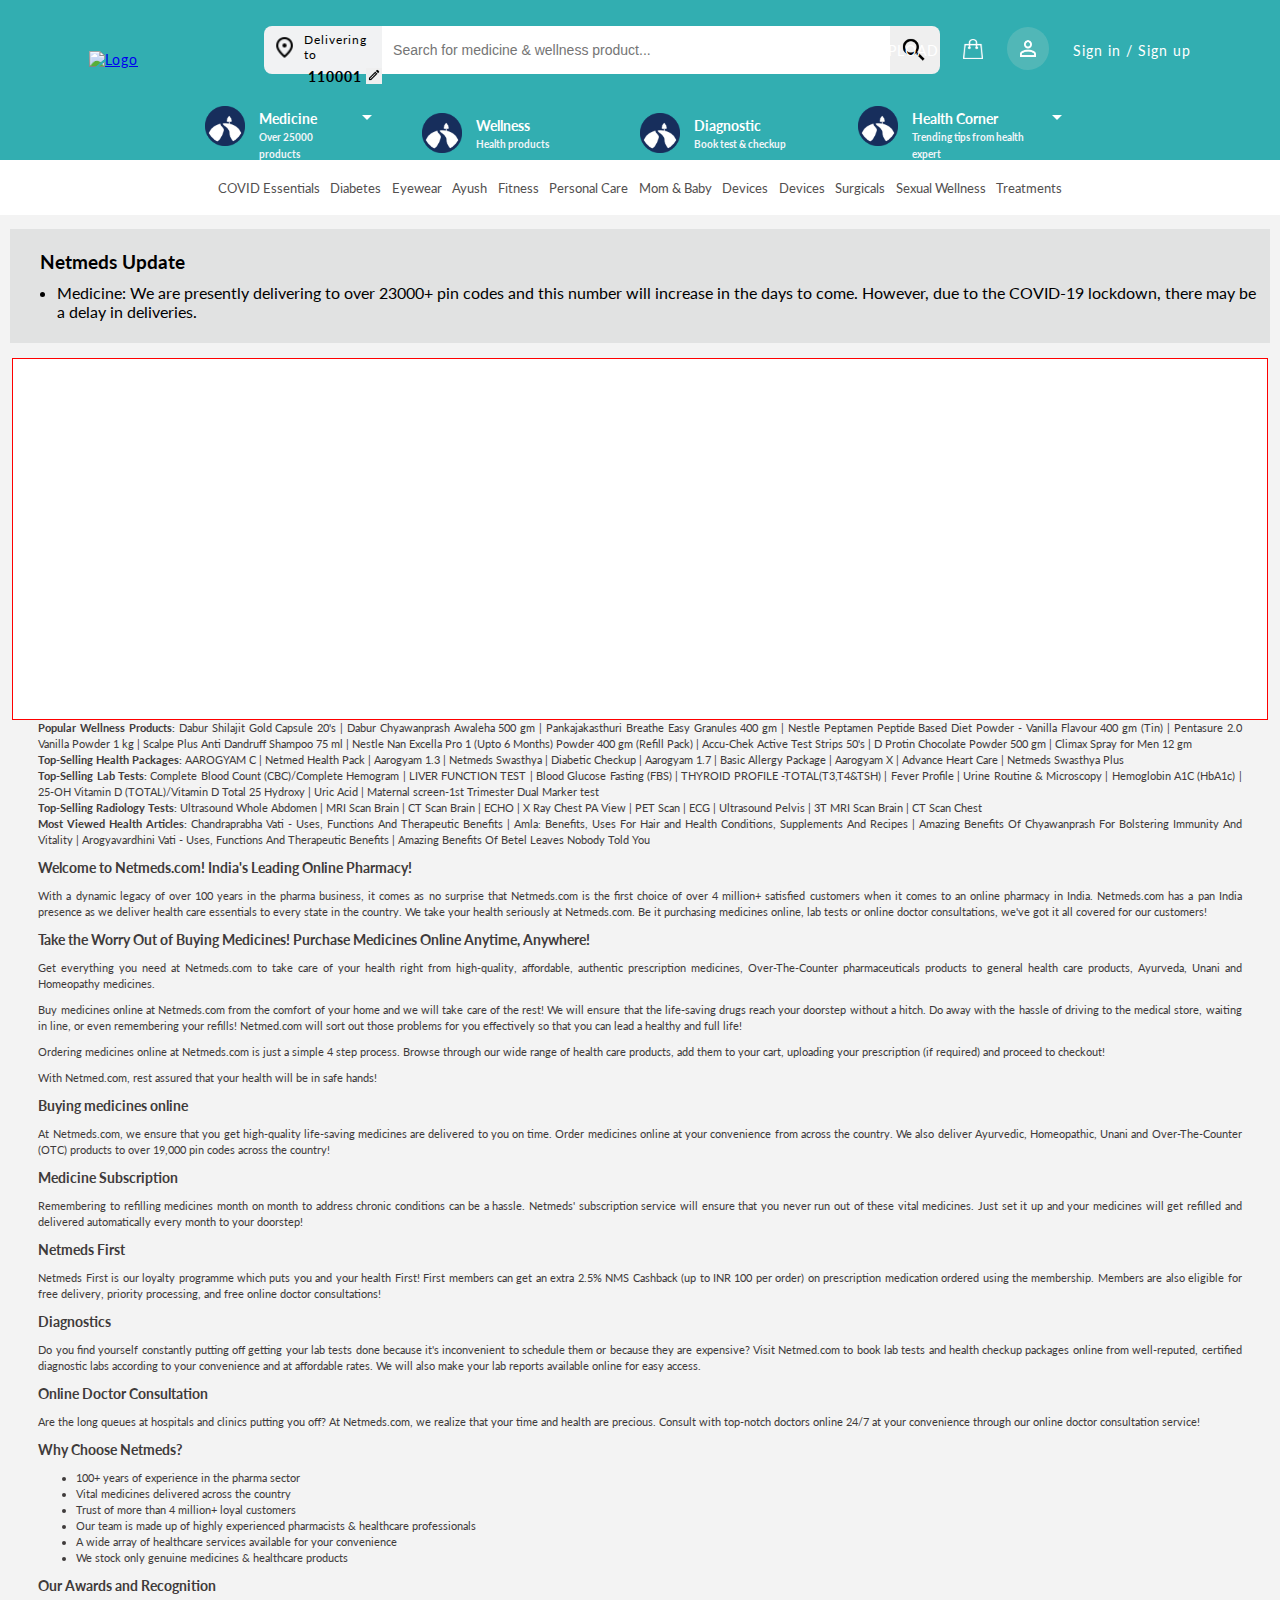
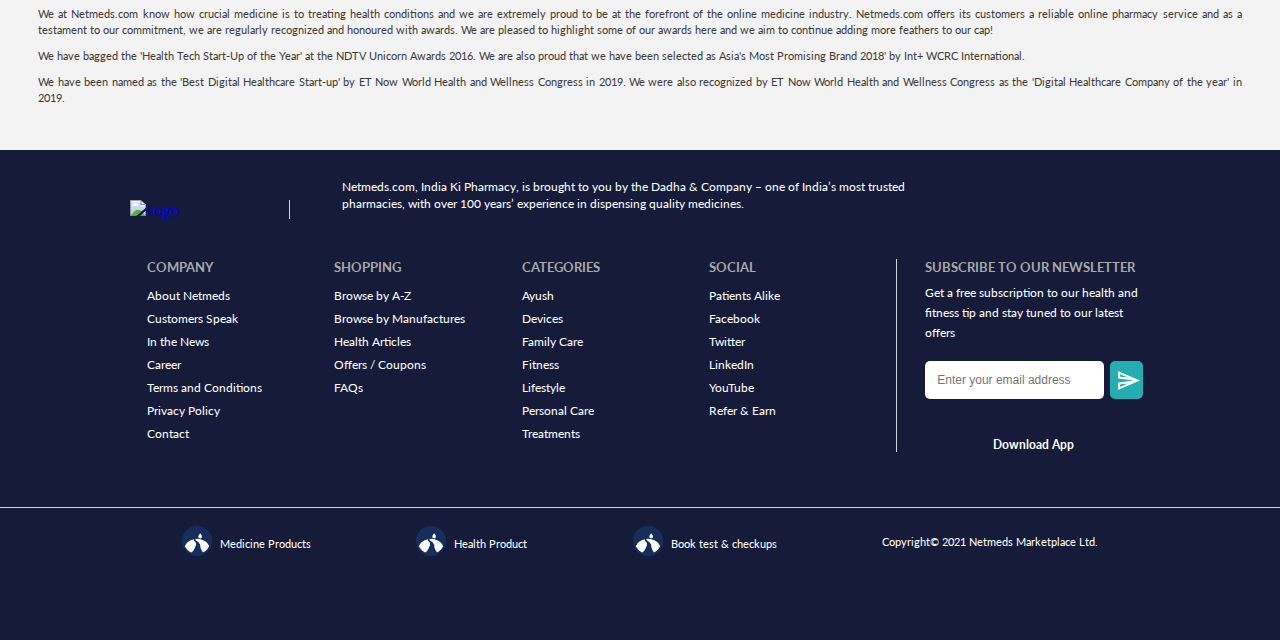
==== index.html @ 23d10367 "add home" ====
<!DOCTYPE html>
<html lang="en">

<head>
    <meta charset="UTF-8">
    <meta http-equiv="X-UA-Compatible" content="IE=edge">
    <meta name="viewport" content="width=device-width, initial-scale=1.0">
    <link rel="shortcut icon" href="Images/icon.png" type="image/x-icon" sizes="16x16">
    <link rel="stylesheet" href="CSS/navBar.css">
    <link rel="stylesheet" href="CSS/footer.css">
    <link rel="stylesheet" href="CSS/home.css">
    <title>Netmeds.com: Indian Online Pharmacy | Buy Medicines Online, Fast Delivery</title>
</head>

<body>
    <header class="navBar">
        <div class="pageWrap logo"><a href="#"><img
                    src="https://www.netmeds.com/assets/gloryweb/images/home-logo-netmeds.svg" alt="Logo"></a>
        </div>
        <div class="searchDiv">
            <div class="deliveryBox">
                <img src="/Images/location.png" alt="">
                <div>
                    <p>Delivering to</p>
                    <div>
                        <h4 id="editH4" min="1" max="6">110001</h4>
                        <!--  <input type="number" value="110001" id="inpEdit" min="1" max="6"> -->
                        <button id="penEdit"><img src="/Images/pen.png" alt=""></button>
                    </div>
                </div>
            </div>
            <div class="searchBox">
                <input type="search" placeholder="Search for medicine & wellness product...">
            </div>
            <div class="btnBox">
                <button><img src="/Images/searchBtn.png" alt=""></button>
            </div>
        </div>
        <div class="uploadDiv">UPLOAD</div>
        <div class="cartIconDiv invert"><img src="/Images/cartIcon.png" alt="Cart Bag"></div>
        <div class="userIconDiv invert"><img src="/Images/userIcon.png" alt="User Login"></div>
        <div class="loginDiv">Sign in / Sign up</div>
    </header>

    <nav class="mainNav">
        <ul class="nav">
            <li class="navArrow"><a href="#">
                    <img src="/Images/navIcon.png" alt="Icon">
                    <p>Medicine <img src="/Images/downArrow.png" alt="" class="invert" id="navArro"></p>
                    <small>Over 25000 products</small>
                </a>
                <ul class="subNav">
                    <li><a href="#">All Medicines</a></li>
                    <li><a href="#">Perviously Ordered Products</a></li>
                </ul>
            </li>
            <li><a href="#">
                    <img src="/Images/navIcon.png" alt="Icon">
                    <p>Wellness</p>
                    <small>Health products</small>
                </a>
            </li>
            <li><a href="#">
                    <img src="/Images/navIcon.png" alt="Icon">
                    <p>Diagnostic</p>
                    <small>Book test & checkup</small>
                </a>
            </li>
            <li><a href="#">
                    <img src="/Images/navIcon.png" alt="Icon">
                    <p>Health Corner<img src="/Images/downArrow.png" alt="" class="invert"></p>
                    <small>Trending tips from health expert</small>
                </a>
                <ul class="subNav">
                    <li><a href="#">Health Library</a></li>
                    <li><a href="#">PatientAlike</a></li>
                    <li><a href="#">Corona Awareness</a></li>
                </ul>
            </li>
        </ul>
    </nav>

    <nav class="nav-2">
        <ul>
            <li><a href="/covidEssentials.html">COVID Essentials</a></li>
            <li><a href="#">Diabetes</a></li>
            <li><a href="#">Eyewear</a></li>
            <li><a href="#">Ayush</a></li>
            <li><a href="#">Fitness</a></li>
            <li><a href="#">Personal Care</a></li>
            <li><a href="#">Mom & Baby</a></li>
            <li><a href="#">Devices</a></li>
            <li><a href="#">Devices</a></li>
            <li><a href="#">Surgicals</a></li>
            <li><a href="#">Sexual Wellness</a></li>
            <li><a href="#">Treatments</a></li>
        </ul>
    </nav>

    <div id="content">
        <div class="update">
            <h3>Netmeds Update</h3>
            <ul>
                <li>Medicine: We are presently delivering to over 23000+ pin codes and this number will increase in
                    the days to come.
                    However, due to the COVID-19 lockdown, there may be a delay in deliveries.</li>
            </ul>
        </div>
        <div class="mainSlider"></div>



        <!--!====== Text Div ======-->

        <div class="textDiv">
            <p><strong>Popular Wellness Products:</strong> Dabur Shilajit Gold Capsule 20's | Dabur Chyawanprash Awaleha
                500 gm | Pankajakasthuri Breathe Easy Granules 400 gm |
                Nestle Peptamen Peptide Based Diet Powder - Vanilla Flavour 400 gm (Tin) | Pentasure 2.0 Vanilla Powder
                1 kg | Scalpe
                Plus Anti Dandruff Shampoo 75 ml | Nestle Nan Excella Pro 1 (Upto 6 Months) Powder 400 gm (Refill Pack)
                | Accu-Chek
                Active Test Strips 50's | D Protin Chocolate Powder 500 gm | Climax Spray for Men 12 gm</p>
            <p><strong>Top-Selling Health Packages: </strong>AAROGYAM C | Netmed Health Pack | Aarogyam 1.3 | Netmeds
                Swasthya | Diabetic Checkup | Aarogyam 1.7 | Basic Allergy
                Package | Aarogyam X | Advance Heart Care | Netmeds Swasthya Plus</p>
            <p><strong>Top-Selling Lab Tests: </strong>Complete Blood Count (CBC)/Complete Hemogram | LIVER FUNCTION
                TEST | Blood Glucose Fasting (FBS) | THYROID PROFILE
                -TOTAL(T3,T4&TSH) | Fever Profile | Urine Routine & Microscopy | Hemoglobin A1C (HbA1c) | 25-OH Vitamin
                D
                (TOTAL)/Vitamin D Total 25 Hydroxy | Uric Acid | Maternal screen-1st Trimester Dual Marker test</p>
            <p><strong>Top-Selling Radiology Tests: </strong>Ultrasound Whole Abdomen | MRI Scan Brain | CT Scan Brain |
                ECHO | X Ray Chest PA View | PET Scan | ECG | Ultrasound
                Pelvis | 3T MRI Scan Brain | CT Scan Chest</p>
            <p><strong>Most Viewed Health Articles: </strong>Chandraprabha Vati - Uses, Functions And Therapeutic
                Benefits | Amla: Benefits, Uses For Hair and Health Conditions,
                Supplements And Recipes | Amazing Benefits Of Chyawanprash For Bolstering Immunity And Vitality |
                Arogyavardhini Vati -
                Uses, Functions And Therapeutic Benefits | Amazing Benefits Of Betel Leaves Nobody Told You</p>
            <h5>Welcome to Netmeds.com! India's Leading Online Pharmacy!</h5>
            <p>With a dynamic legacy of over 100 years in the pharma business, it comes as no surprise that Netmeds.com
                is the first
                choice of over 4 million+ satisfied customers when it comes to an online pharmacy in India. Netmeds.com
                has a pan India
                presence as we deliver health care essentials to every state in the country. We take your health
                seriously at
                Netmeds.com. Be it purchasing medicines online, lab tests or online doctor consultations, we've got it
                all covered for
                our customers!</p>
            <h5>Take the Worry Out of Buying Medicines! Purchase Medicines Online Anytime, Anywhere!</h5>
            <p>Get everything you need at Netmeds.com to take care of your health right from high-quality, affordable,
                authentic
                prescription medicines, Over-The-Counter pharmaceuticals products to general health care products,
                Ayurveda, Unani and
                Homeopathy medicines.</p>
            <p>Buy medicines online at Netmeds.com from the comfort of your home and we will take care of the rest! We
                will ensure that
                the life-saving drugs reach your doorstep without a hitch. Do away with the hassle of driving to the
                medical store,
                waiting in line, or even remembering your refills! Netmed.com will sort out those problems for you
                effectively so that
                you can lead a healthy and full life!</p>
            <p>Ordering medicines online at Netmeds.com is just a simple 4 step process. Browse through our wide range
                of health care
                products, add them to your cart, uploading your prescription (if required) and proceed to checkout!</p>
            <p>With Netmed.com, rest assured that your health will be in safe hands!</p>
            <h5>Buying medicines online</h5>
            <p>At Netmeds.com, we ensure that you get high-quality life-saving medicines are delivered to you on time.
                Order medicines
                online at your convenience from across the country. We also deliver Ayurvedic, Homeopathic, Unani and
                Over-The-Counter
                (OTC) products to over 19,000 pin codes across the country!</p>
            <h5>Medicine Subscription</h5>
            <p>Remembering to refilling medicines month on month to address chronic conditions can be a hassle. Netmeds'
                subscription
                service will ensure that you never run out of these vital medicines. Just set it up and your medicines
                will get refilled
                and delivered automatically every month to your doorstep!</p>
            <h5>Netmeds First</h5>
            <p>Netmeds First is our loyalty programme which puts you and your health First! First members can get an
                extra 2.5% NMS
                Cashback (up to INR 100 per order) on prescription medication ordered using the membership. Members are
                also eligible
                for free delivery, priority processing, and free online doctor consultations!</p>
            <h5>Diagnostics</h5>
            <p>Do you find yourself constantly putting off getting your lab tests done because it's inconvenient to
                schedule them or
                because they are expensive? Visit Netmed.com to book lab tests and health checkup packages online from
                well-reputed,
                certified diagnostic labs according to your convenience and at affordable rates. We will also make your
                lab reports
                available online for easy access.</p>
            <h5>Online Doctor Consultation</h5>
            <p>Are the long queues at hospitals and clinics putting you off? At Netmeds.com, we realize that your time
                and health are
                precious. Consult with top-notch doctors online 24/7 at your convenience through our online doctor
                consultation service!</p>
            <h5>Why Choose Netmeds?</h5>
            <ul>
                <li>100+ years of experience in the pharma sector</li>
                <li>Vital medicines delivered across the country</li>
                <li>Trust of more than 4 million+ loyal customers</li>
                <li>Our team is made up of highly experienced pharmacists & healthcare professionals</li>
                <li>A wide array of healthcare services available for your convenience</li>
                <li>We stock only genuine medicines & healthcare products</li>
            </ul>
            <h5>Our Awards and Recognition</h5>
            <p>We at Netmeds.com know how crucial medicine is to treating health conditions and we are extremely
                proud to be at the
                forefront of the online medicine industry. Netmeds.com offers its customers a reliable online
                pharmacy service and as a
                testament to our commitment, we are regularly recognized and honoured with awards. We are pleased to
                highlight some of
                our awards here and we aim to continue adding more feathers to our cap!</p>
            <p>We have bagged the 'Health Tech Start-Up of the Year' at the NDTV Unicorn Awards 2016. We are also
                proud that we have
                been selected as Asia's Most Promising Brand 2018' by Int+ WCRC International.</p>
            <p>We have been named as the 'Best Digital Healthcare Start-up' by ET Now World Health and Wellness
                Congress in 2019. We
                were also recognized by ET Now World Health and Wellness Congress as the 'Digital Healthcare Company
                of the year' in
                2019.</p>
        </div>

    </div>


    <!--================= Footer ================-->
    <footer id="footer">
        <div class="firstDiv">
            <div class="f_logo">
                <a href="#"><img src="https://www.netmeds.com/assets/gloryweb/images/home-logo-netmeds.svg"
                        alt="Logo"></a>
            </div>
            <div>
                <p>Netmeds.com, India Ki Pharmacy, is brought to you by the Dadha & Company – one of India’s most
                    trusted <br> pharmacies, with
                    over 100 years’ experience in dispensing quality medicines.</p>
            </div>
        </div>

        <div class="secondDiv">
            <div>
                <h5>COMPANY</h5>
                <ul>
                    <li><a href="#">About Netmeds</a></li>
                    <li><a href="#">Customers Speak</a></li>
                    <li><a href="#">In the News</a></li>
                    <li><a href="#">Career</a></li>
                    <li><a href="#">Terms and Conditions</a></li>
                    <li><a href="#">Privacy Policy</a></li>
                    <li><a href="#">Contact</a></li>
                </ul>
            </div>
            <div>
                <h5>SHOPPING</h5>
                <ul>
                    <li><a href="#">Browse by A-Z</a></li>
                    <li><a href="#">Browse by Manufactures</a></li>
                    <li><a href="#">Health Articles</a></li>
                    <li><a href="#">Offers / Coupons</a></li>
                    <li><a href="#">FAQs</a></li>
                </ul>
            </div>
            <div>
                <h5>CATEGORIES</h5>
                <ul>
                    <li><a href="#">Ayush</a></li>
                    <li><a href="#">Devices</a></li>
                    <li><a href="#">Family Care</a></li>
                    <li><a href="#">Fitness</a></li>
                    <li><a href="#">Lifestyle</a></li>
                    <li><a href="#">Personal Care</a></li>
                    <li><a href="#">Treatments</a></li>
                </ul>
            </div>
            <div>
                <h5>SOCIAL</h5>
                <ul>
                    <li><a href="#">Patients Alike</a></li>
                    <li><a href="#">Facebook</a></li>
                    <li><a href="#">Twitter</a></li>
                    <li><a href="#">LinkedIn</a></li>
                    <li><a href="#">YouTube</a></li>
                    <li><a href="#">Refer & Earn</a></li>
                </ul>
            </div>
            <div>
                <h5>SUBSCRIBE TO OUR NEWSLETTER</h5>
                <p>Get a free subscription to our health and fitness tip and stay tuned to our latest offers</p>
                <div>
                    <input type="email" placeholder="Enter your email address">
                    <button><img src="/Images/f_btnIcon.png" alt="" class="invert"></button>
                </div>
                <div class="f_icon">
                    <img src="https://www.netmeds.com/assets/gloryweb/images/icons/play_store.svg" alt="">
                    <img src="https://www.netmeds.com/assets/gloryweb/images/icons/app_store.svg" alt="">
                </div>
                <h6><a href="#">Download App</a></h6>
            </div>
        </div>

        <div class="last">
            <div><img src="/Images/navIcon.png" alt="">
                <p>Medicine Products</p>
            </div>
            <div><img src="/Images/navIcon.png" alt="">
                <p>Health Product</p>
            </div>
            <div><img src="/Images/navIcon.png" alt="">
                <p>Book test & checkups</p>
            </div>
            <div>Copyright© 2021 Netmeds Marketplace Ltd.</div>
        </div>
    </footer>
</body>
<script src="/JS/nav.js"></script>
<script src="/JS/home.js"></script>

</html>
---- CSS/navBar.css ----
@import url('https://fonts.googleapis.com/css2?family=Lato:wght@600&display=swap');
*{
    margin: 0;
    padding: 0;
}
.navBar{
    width: 100%;
    height: 100px;
    display: flex;
    justify-content: center;
    align-items: center;
    position: sticky;
    top: 0;
    letter-spacing: 1px;
    background-color: rgb(50, 174, 177);
    color: white;
    font-family: 'Lato', sans-serif;
    font-size: 14px;
}
.pageWrap{
    margin-top: 18px;
}
.mainNav{
    width: 100%;
    height: 60px;
    background-color: rgb(50, 174, 177);
    color: white;
    font-family: 'Lato', sans-serif;
    font-size: 14px;
}
.logo{
    width: 135px;
}
.searchDiv{
    width: 46%;
    height: 48px;
    margin-left: 40px;
    border-radius: 8px;
    display: flex;
    /* border: 1px solid black; */
}
.deliveryBox{
    width: 140px;
    height: 100%;
    background: rgb(241, 242, 243);
    color: black;
    display: flex;
    border-radius: 8px 0 0 8px;
}
.deliveryBox >img{
    width: 25px;
    height: 25px;
    margin: 9px 7px 0 8px;
}
.deliveryBox >div{
    margin-top: 6px;
}
.deliveryBox >div>div{
    margin-top: 6px;
    display: flex;
}
#penEdit{
    width: 16px;
    height: 16px;
    margin-left: 6px;
    border: none;
    cursor: pointer;
}
#penEdit img{
    width: 14px;
}
.deliveryBox >div>p{
    font-size: 12px;
}
.deliveryBox >div>div>h4{
    margin-left: 4px;
    outline: none;
    width: 52px;
    word-wrap: inherit;
}
.searchBox input{
    width: 508px;
    height: 100%;
    outline: none;
    border: none;
    padding-left: 11px;
    font-size: 14px;
}
.btnBox button{
    width: 100%;
    height: 100%;
    padding: 9px 11px 11px 9px;
    border: none;
    border-radius: 0 8px 8px 0;
}
.btnBox button img{
    width: 30px;
    height: 30px;
    color: aqua;
}
.invert{
    filter: invert(1);
}
.cartIconDiv>img{
    height: 20px;
    width: 20px;
}
.userIconDiv>img{
    height: 25px;
    width: 24px;
    border-radius: 50%;
    /* background: #bc4747; */
    background: #ae4848;
    padding: 9px;
}
.cartIconDiv, .uploadDiv, .userIconDiv,.loginDiv{
    margin-left: 24px;
}

/**<=======================
 * !      Main Nav Css
 *========================>**/

.nav{
    display: flex;
    justify-content: space-evenly;
    align-items: center;
    padding: 6px 16%;
}
.nav>li>a{
    color: white;
    font-family: 'Lato', sans-serif;
    font-size: 14px;
    text-decoration: none;
    margin-top: 10px;
    font-weight: bold;
}

.nav>li{
    list-style-type: none;
    text-decoration: none;
    width: 240px;
}
.nav>li>a>p{
    margin-top: 3.5px;
}
.nav>li>a>p>img{
    margin-top: -5px;
    margin-right: 3%;
    float: right;
}
#navArro{
    margin-right: 20%;
}
small {
    font-size: 10px;
    color: rgb(241, 245, 248);
}
.nav>li>a>img{
    height: 40px;
    width: 40px;
    float: left;
    margin-right: 14px;
}
.subNav{
    display: none;
    list-style-type: none;
    margin-left: 50px;
    background: rgb(243, 243, 243);
    line-height: 20px;
}
.subNav>li{
    padding: 8px;
}
.subNav>li:hover{
    background: white;
}
.subNav>li>a:hover{
    color: rgb(50, 174, 177);
}
.subNav>li>a{
    text-decoration: none;
    font-family: 'Lato', sans-serif;
    font-size: 13px;
    color: black;
}

/* * Nav-2 */
.nav-2{
    width: 100%;
    height: 55px;
    background-color: white;
    font-family: 'Lato', sans-serif;
    font-size: 13px;
    /* background: red; */
}
.nav-2>ul{
    display: flex;
    justify-content: space-between;
    padding: 0 17%;
    
}
.nav-2>ul>li{
    list-style-type: none;
    margin-top: 20px;
}
.nav-2>ul>li>a{
    color: rgb(82, 79, 79);
    text-decoration: none;
    background-color: transparent;
}
---- CSS/footer.css ----
#footer{
    width: 100%;
    height: 490px;
    background: rgb(21, 27, 57);
    color: white;
    font-family: 'Lato', sans-serif;
}
.firstDiv{
    width: 100%;
    padding-top: 30px;
    display: flex;
    align-items: center;
    /* border: 1px solid red; */
}
.f_logo{
    width: 21%;
    margin: 20px;
    border-right: 1px solid lightgray;
    /* border: 1px solid yellow; */

}
.f_logo img{
    width: 150px;
    margin-left: 41%;
}
.f_logo+div{
    margin-left: 32px;
    font-size: 12px;
    letter-spacing: 1;
    /* border: 1px solid green; */
}
.firstDiv p{
    margin-top: -30px;
    line-height: 17px;
}

.secondDiv{
    width: 77%;
    margin: auto;
    margin-top: 20px;
    display: grid;
    grid-template-columns: 17% 17% 17% 17% 25%;
    gap: 2%;
    /* border: 1px solid red; */
}
.secondDiv>div:last-child{
    border-left: 1px solid lightgray;
    padding-left: 28px;
}
.secondDiv h5+p{
    font-size: 12px;
    line-height: 20px;
    margin-bottom: 18px;
}
.secondDiv h5{
    color: darkgray;
    font-size: 13px;
    margin-bottom: 8px;
}
.secondDiv ul{
    line-height: 21px;
}
.secondDiv ul li{
    list-style-type: none;
}
.secondDiv ul li>a{
    text-decoration: none;
    color: white;
    font-size: 12px;
    font-family: 'Lato', sans-serif;
}

.secondDiv>div:last-child>div:nth-child(3){
    display: flex;
    gap: 6px;
}
.secondDiv input{
    width: 180px;
    padding: 12px;
    border-radius: 5px;
    outline: none;
    border: none;
    font-size: 12px;
}
.secondDiv button{
    width: 42px;
    padding: 4px 0 0 4px;
    margin-bottom: 0;
    border-radius: 5px;
    background-color: rgb(36, 174, 177);
    border: none;
    cursor: pointer;
}
.secondDiv button>img{
    width: 25px;
}
.f_icon{
    margin-top: 20px;
    display: flex;
    gap: 4%;
}
.f_icon>img{
    width: 46%;
}
.f_icon+h6{
    text-align: center;
    margin-top: 18px;
    font-size: 12px;
}
.f_icon+h6>a{
    color: white;
    text-decoration: none;
}

.last{
    width: 100%;
    /* margin: auto; */
    display: flex;
    justify-content: space-evenly;
    align-items: center;
    height: 50px;
    font-size: 11px;
    border-top: 1px solid lightgray;
    margin-top: 55px;
}
.last>div{
    margin-top: 16px;
    display: flex;
}
.last>div:first-child{
   margin-left: 6%;
}
.last>div:last-child{
   margin-right: 6%;
}
.last img{
    height: 30px;
    width: 30px;
}
.last p{
    margin-top: 11px;
    margin-left: 8px;
}
---- CSS/home.css ----
#content{
    width: 100%;
    /* height: 100vh; */
    background: rgb(243, 243, 243);
    font-family: 'Lato', sans-serif;
    padding-top: 14px;
    padding-bottom: 44px;
}

.update{
    width: 96.5%;
    margin: auto;
    background: rgb(225, 226, 226);
    padding: 12px;
}
.update>h3{
    margin: 10px 18px;
}
.update>ul{
    margin-left: 35px;
    margin-bottom: 10px;
}
.mainSlider{
    width: 98%;
    height: 40vh;
    margin: auto;
    margin-top: 15px;
    border: 1px solid red;
    background: white;
}












/**======================
 *!    Text div before Footer
 *========================**/
.textDiv{
    width: 94%;
    margin: auto;
    line-height: 16px;
    text-align: justify;
    font-family: 'Lato', sans-serif;
    color: rgb(63, 59, 59);
    /* border: 1px solid red; */
}
.textDiv>p{
    font-size: 11px;
}
.textDiv>h5{
    margin: 12px 0;
    font-size: 14px;
}
.textDiv>p:nth-child(9),.textDiv>p:nth-child(10),.textDiv>p:nth-child(11){
    margin-bottom: 10px;
}
.textDiv>ul>li{
    margin-left: 38px;
    font-size: 11px;
}
.textDiv>p:nth-child(26),.textDiv>p:nth-child(27){
    margin-bottom: 10px;
}
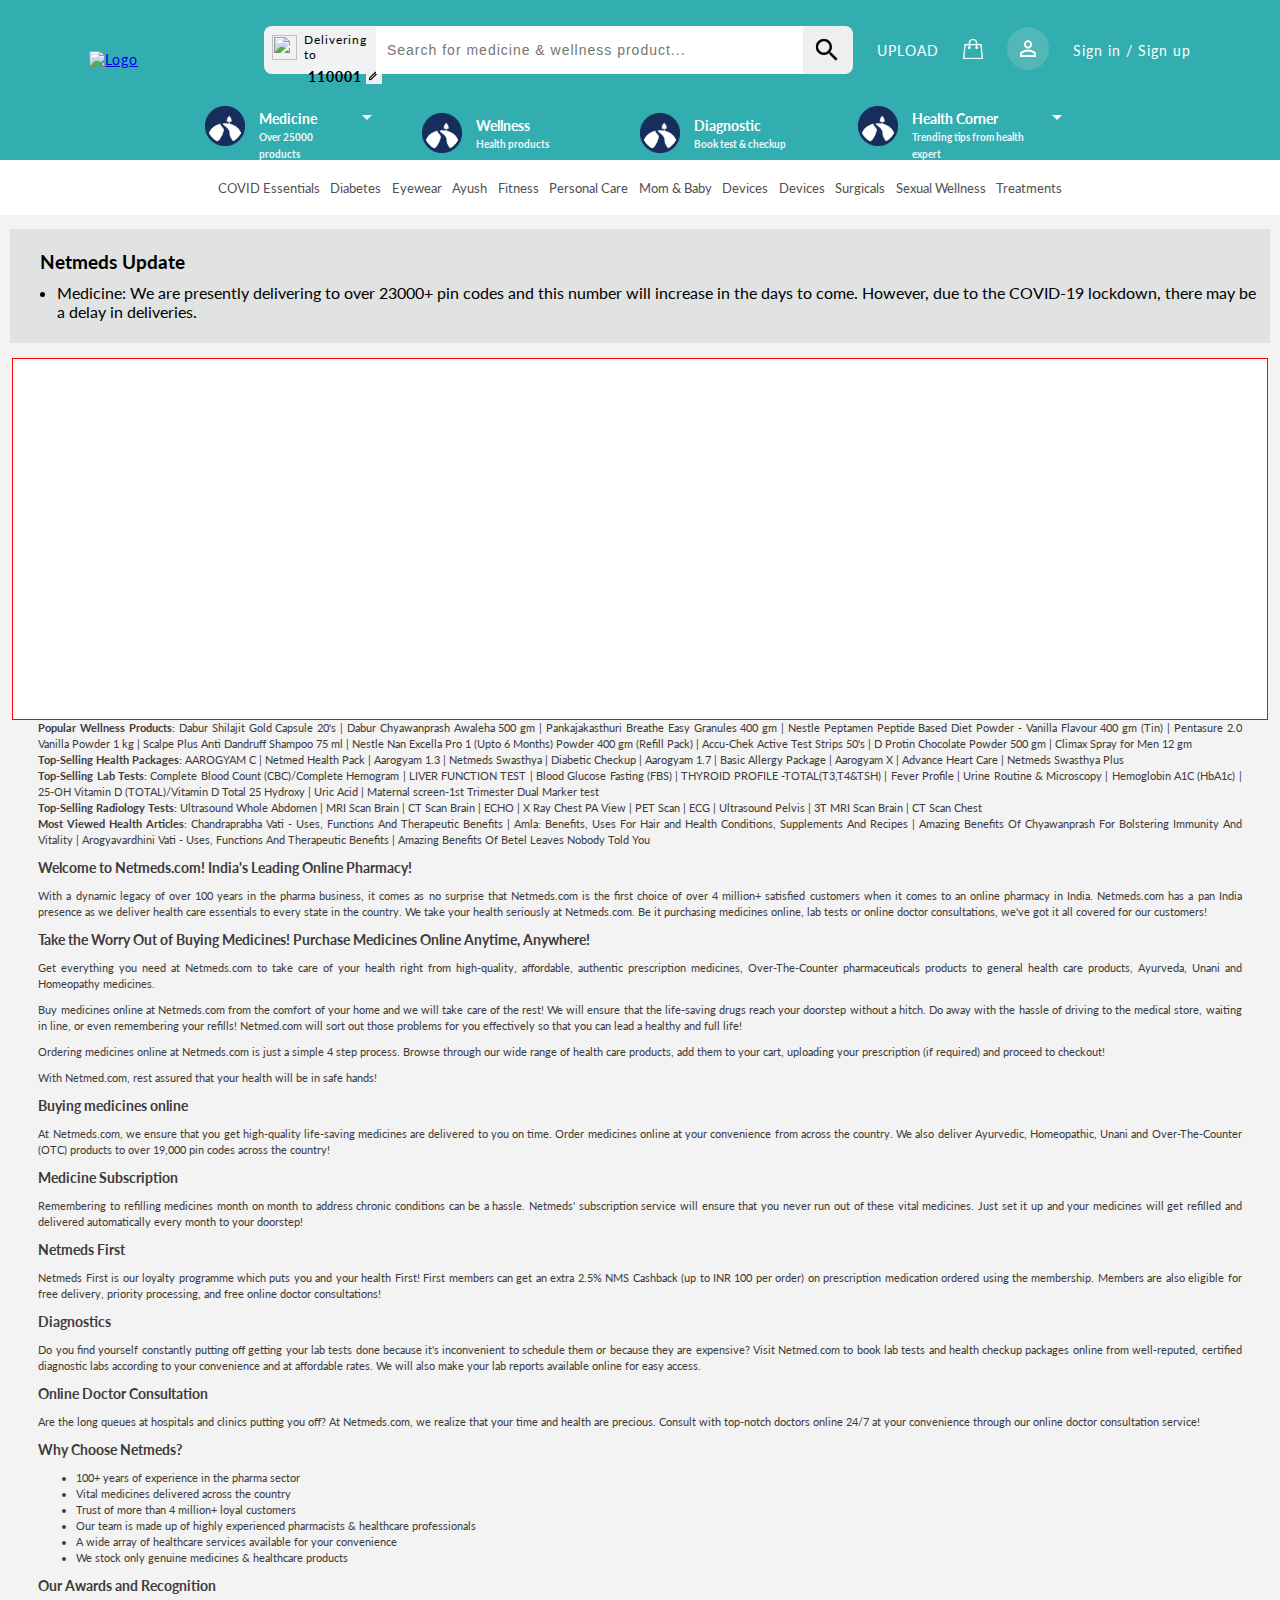
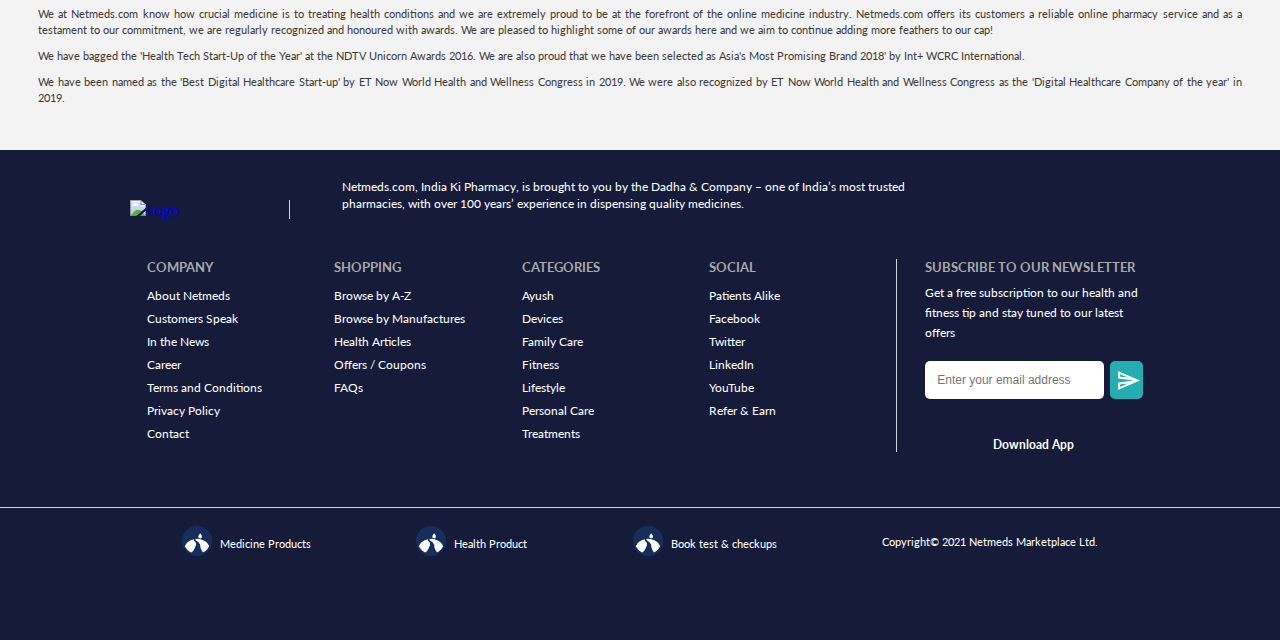
==== commit 280f72c6: "fixed Code" ====
--- a/index.html
+++ b/index.html
@@ -14,12 +14,12 @@
 
 <body>
     <header class="navBar">
-        <div class="pageWrap logo"><a href="#"><img
+        <div class="pageWrap logo"><a href="/index.html"><img
                     src="https://www.netmeds.com/assets/gloryweb/images/home-logo-netmeds.svg" alt="Logo"></a>
         </div>
         <div class="searchDiv">
             <div class="deliveryBox">
-                <img src="/Images/location.png" alt="">
+                <img src="/Images/locationHome.png" alt="">
                 <div>
                     <p>Delivering to</p>
                     <div>
@@ -54,13 +54,13 @@
                     <li><a href="#">Perviously Ordered Products</a></li>
                 </ul>
             </li>
-            <li><a href="#">
+            <li><a href="/wellness.html">
                     <img src="/Images/navIcon.png" alt="Icon">
                     <p>Wellness</p>
                     <small>Health products</small>
                 </a>
             </li>
-            <li><a href="#">
+            <li><a href="Diagnostic.html">
                     <img src="/Images/navIcon.png" alt="Icon">
                     <p>Diagnostic</p>
                     <small>Book test & checkup</small>
@@ -312,8 +312,9 @@
             <div>Copyright© 2021 Netmeds Marketplace Ltd.</div>
         </div>
     </footer>
+
+    <script src="/JS/nav.js"></script>
+    <script src="/JS/home.js"></script>
 </body>
-<script src="/JS/nav.js"></script>
-<script src="/JS/home.js"></script>
 
 </html>--- a/CSS/navBar.css
+++ b/CSS/navBar.css
@@ -40,7 +40,7 @@
     /* border: 1px solid black; */
 }
 .deliveryBox{
-    width: 140px;
+    width: 19%;
     height: 100%;
     background: rgb(241, 242, 243);
     color: black;
@@ -78,13 +78,17 @@
     width: 52px;
     word-wrap: inherit;
 }
+.searchBox{
+    width: 74%;
+}
 .searchBox input{
-    width: 508px;
+    width: 100%;
     height: 100%;
     outline: none;
     border: none;
     padding-left: 11px;
     font-size: 14px;
+    letter-spacing: 1px;
 }
 .btnBox button{
     width: 100%;
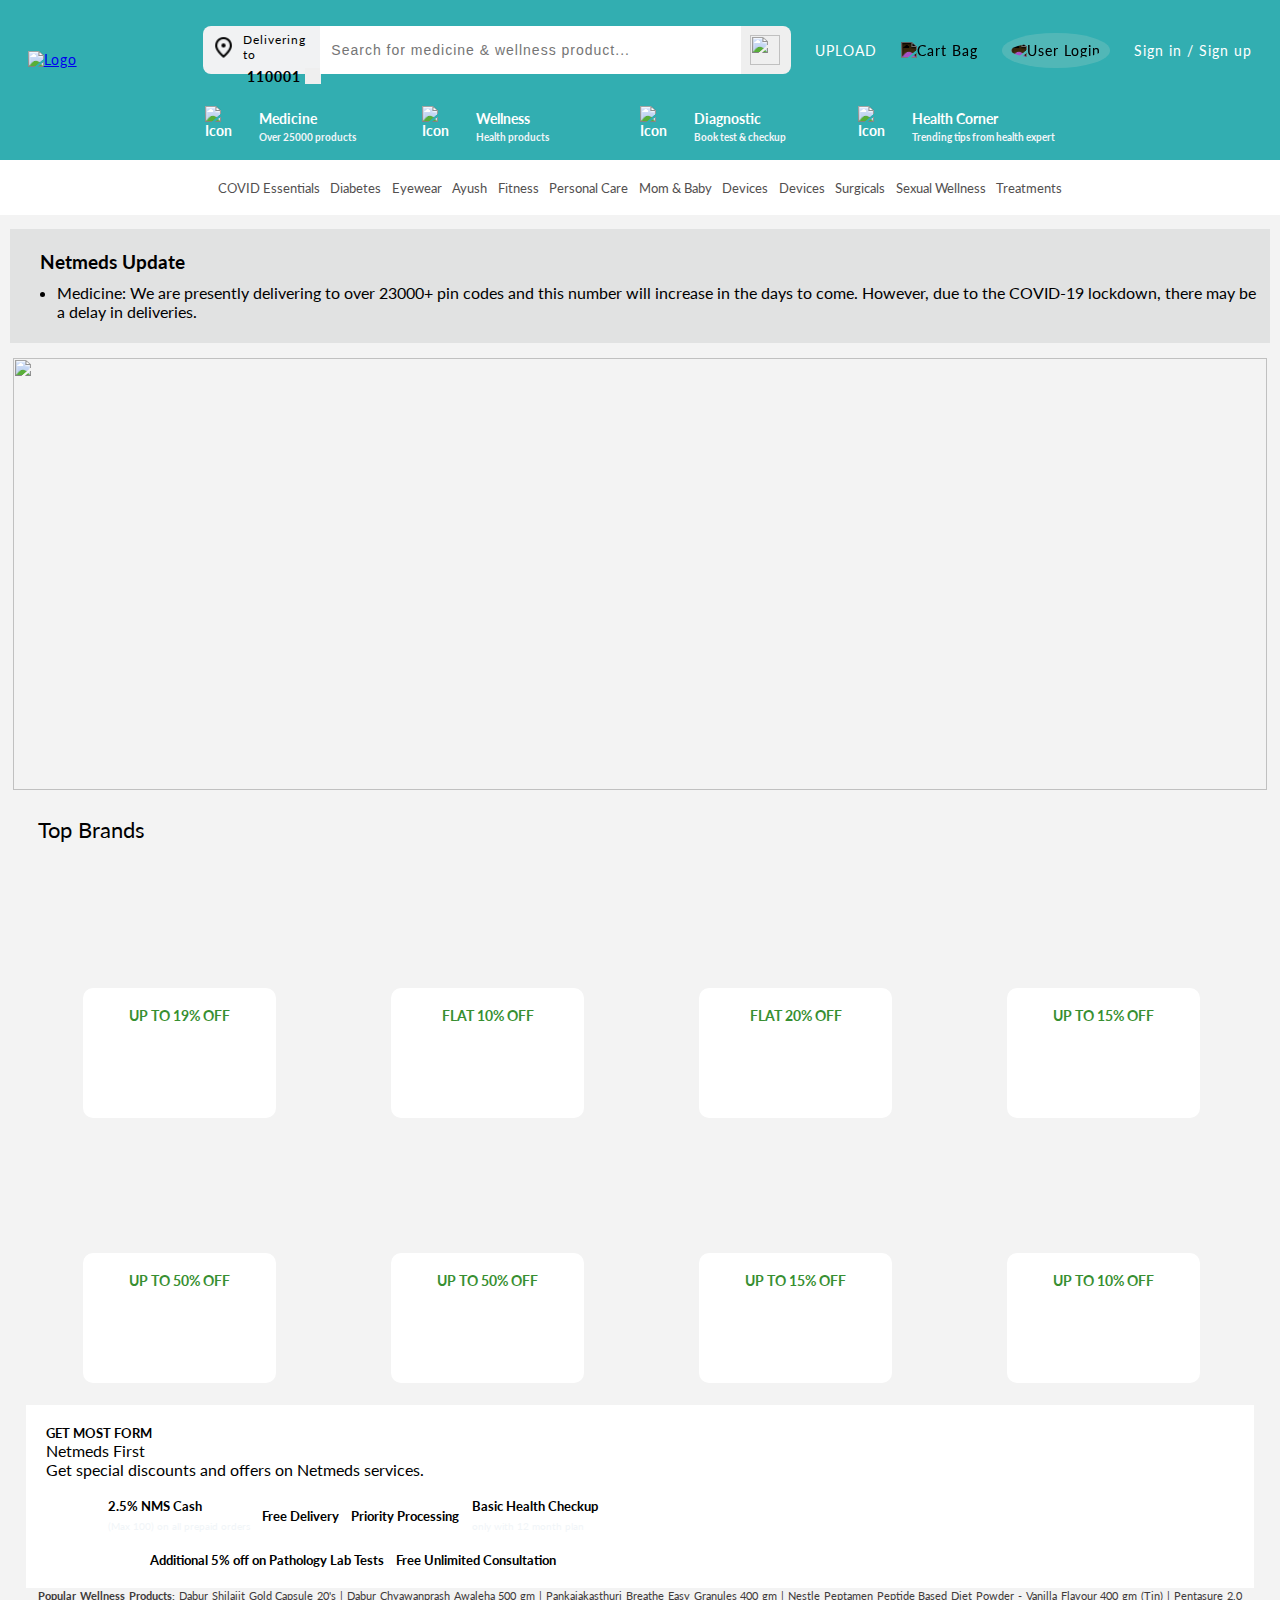
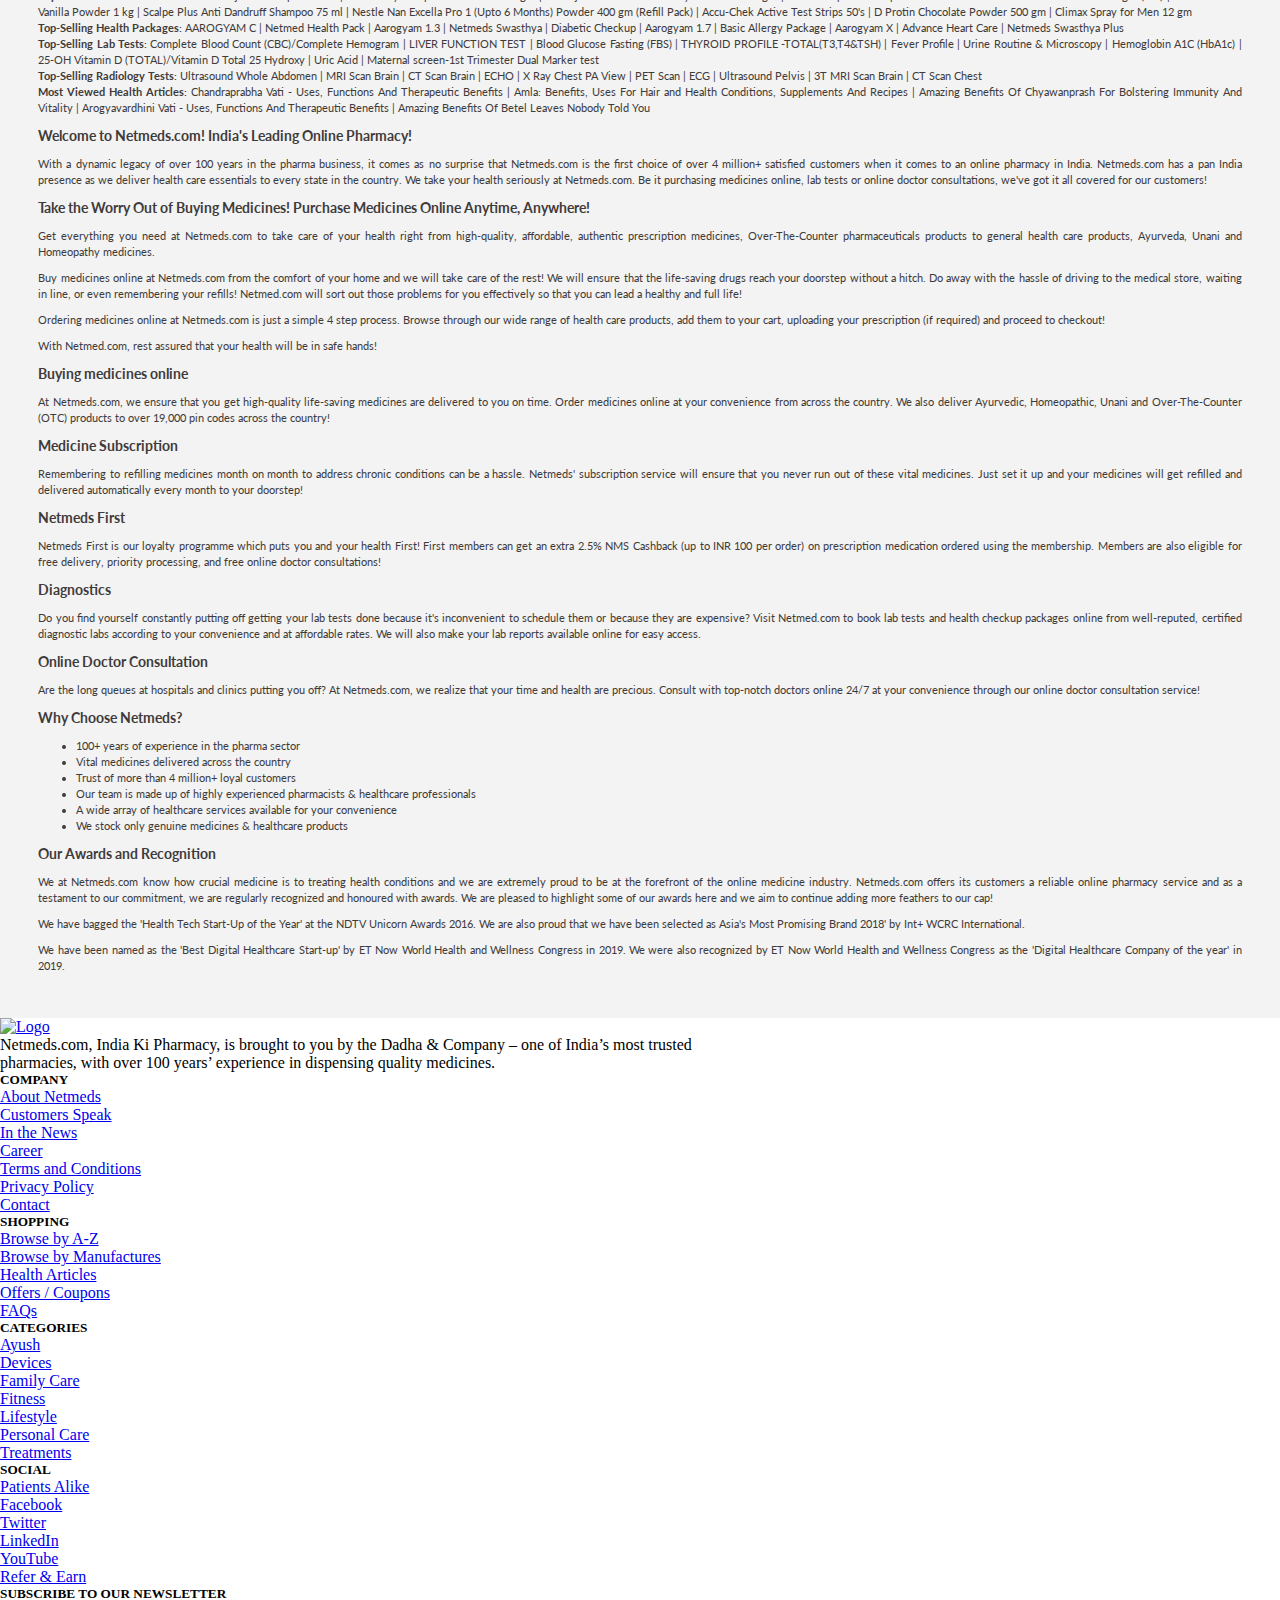
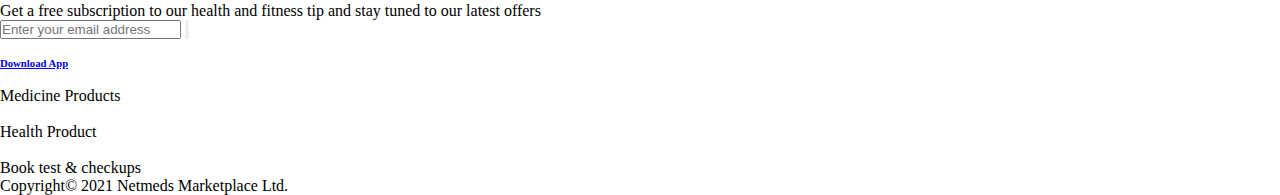
==== commit 4660810f: "fixed data" ====
--- a/index.html
+++ b/index.html
@@ -106,12 +106,112 @@
                     However, due to the COVID-19 lockdown, there may be a delay in deliveries.</li>
             </ul>
         </div>
-        <div class="mainSlider"></div>
-
+        <div id="mainSlider"></div>
+
+
+        <!--!=== Top Brand Section ===-->
+        <p id="topBrand_p">Top Brands</p>
+        <div class="brand-section">
+            <div class="split-section">
+                <img src="https://www.netmeds.com/images/cms/wysiwyg/brand/v2/img/accu-chek.jpg?v=45" alt="">
+                <div class="brand-detail">
+                    <img src="	https://www.netmeds.com/images/cms/wysiwyg/brand/v2/logos/accu-chek.jpg?v=45" alt="">
+                    <h4>UP TO 19% OFF</h4>
+                </div>
+            </div>
+            <div class="split-section">
+                <img src="	https://www.netmeds.com/images/cms/wysiwyg/brand/v2/img/avene.jpg?v=45" alt="">
+                <div class="brand-detail">
+                    <img src="https://www.netmeds.com/images/cms/wysiwyg/brand/v2/logos/avene.jpg?v=45" alt="">
+                    <h4>FLAT 10% OFF</h4>
+                </div>
+            </div>
+            <div class="split-section">
+                <img src="https://www.netmeds.com/images/cms/wysiwyg/brand/v2/img/swadeshi.jpg?v=45" alt="">
+                <div class="brand-detail">
+                    <img src="https://www.netmeds.com/images/cms/wysiwyg/brand/v2/logos/swadeshi.jpg?v=45" alt="">
+                    <h4>FLAT 20% OFF</h4>
+                </div>
+            </div>
+            <div class="split-section">
+                <img src="https://www.netmeds.com/images/cms/wysiwyg/brand/v2/img/durex.jpg?v=45" alt="">
+                <div class="brand-detail">
+                    <img src="	https://www.netmeds.com/images/cms/wysiwyg/brand/v2/logos/durex.jpg?v=45" alt="">
+                    <h4>UP TO 15% OFF</h4>
+                </div>
+            </div>
+            <div class="split-section">
+                <img src="https://www.netmeds.com/images/cms/wysiwyg/brand/v2/img/healthvit.jpg?v=45" alt="">
+                <div class="brand-detail">
+                    <img src="https://www.netmeds.com/images/cms/wysiwyg/brand/v2/logos/healthvit.jpg?v=45" alt="">
+                    <h4>UP TO 50% OFF</h4>
+                </div>
+            </div>
+            <div class="split-section">
+                <img src="https://www.netmeds.com/images/cms/wysiwyg/brand/v2/img/phab.jpg?v=45" alt="">
+                <div class="brand-detail">
+                    <img src="	https://www.netmeds.com/images/cms/wysiwyg/brand/v2/logos/phab.jpg?v=45" alt="">
+                    <h4>UP TO 50% OFF</h4>
+                </div>
+            </div>
+            <div class="split-section">
+                <img src="https://www.netmeds.com/images/cms/wysiwyg/brand/v2/img/sri-sri-tattva.jpg?v=45" alt="">
+                <div class="brand-detail">
+                    <img src="	https://www.netmeds.com/images/cms/wysiwyg/brand/v2/logos/sri-sri-tattva.jpg?v=45"
+                        alt="">
+                    <h4>UP TO 15% OFF</h4>
+                </div>
+            </div>
+            <div class="split-section">
+                <img src="https://www.netmeds.com/images/cms/wysiwyg/brand/v2/img/dettol.jpg?v=45" alt="">
+                <div class="brand-detail">
+                    <img src="	https://www.netmeds.com/images/cms/wysiwyg/brand/v2/logos/dettol.jpg?v=45" alt="">
+                    <h4>UP TO 10% OFF</h4>
+                </div>
+            </div>
+        </div>
+
+        <!--!================= Membership Division ================-->
+        <div id="membership">
+            <div class="leftDiv">
+                <h5>GET MOST FORM</h5>
+                <p>Netmeds First</p>
+                <p>Get special discounts and offers on Netmeds services.</p>
+                <div class="iconsDiv">
+                    <div>
+                        <img src="https://www.netmeds.com/assets/gloryweb/images/icons/nms_cash.svg" alt="">
+                        <h5>2.5% NMS Cash</h5>
+                        <small>(Max 100) on all prepaid orders</small>
+                    </div>
+                    <div>
+                        <img src="https://www.netmeds.com/assets/gloryweb/images/icons/free_delivery.svg" alt="">
+                        <h5>Free Delivery</h5>
+                    </div>
+                    <div>
+                        <img src="https://www.netmeds.com/assets/gloryweb/images/icons/priority_processing.svg" alt="">
+                        <h5>Priority Processing</h5>
+                    </div>
+                    <div>
+                        <img src="https://www.netmeds.com/assets/gloryweb/images/icons/basic_health.svg" alt="">
+                        <h5>Basic Health Checkup</h5>
+                        <small>only with 12 month plan</small>
+                    </div>
+                    <div>
+                        <img src="https://www.netmeds.com/assets/gloryweb/images/icons/diagnostic.svg" alt="">
+                        <h5>Additional 5% off on Pathology Lab Tests</h5>
+                    </div>
+                    <div>
+                        <img src="https://www.netmeds.com/assets/gloryweb/images/icons/unlimited_consultation.svg"
+                            alt="">
+                        <h5>Free Unlimited Consultation</h5>
+                    </div>
+                </div>
+            </div>
+            <div class="rightDiv"></div>
+        </div>
 
 
         <!--!====== Text Div ======-->
-
         <div class="textDiv">
             <p><strong>Popular Wellness Products:</strong> Dabur Shilajit Gold Capsule 20's | Dabur Chyawanprash Awaleha
                 500 gm | Pankajakasthuri Breathe Easy Granules 400 gm |
@@ -222,7 +322,7 @@
         </div>
 
     </div>
-
+    <!--* content div close --->
 
     <!--================= Footer ================-->
     <footer id="footer">
--- a/CSS/navBar.css
+++ b/CSS/navBar.css
@@ -40,7 +40,7 @@
     /* border: 1px solid black; */
 }
 .deliveryBox{
-    width: 19%;
+    width: 20%;
     height: 100%;
     background: rgb(241, 242, 243);
     color: black;
--- a/CSS/home.css
+++ b/CSS/home.css
@@ -20,13 +20,16 @@
     margin-left: 35px;
     margin-bottom: 10px;
 }
-.mainSlider{
+#mainSlider{
     width: 98%;
-    height: 40vh;
+    height: 48vh;
     margin: auto;
     margin-top: 15px;
-    border: 1px solid red;
-    background: white;
+    /* border: 1px solid red; */
+}
+#mainSlider> img{
+    width: 100%;
+    height: 100%;
 }
 
 
@@ -35,10 +38,67 @@
 
 
 
+/* !=== Top Brand Section === */
 
+#topBrand_p{
+    margin: 2% 3%;
+    font-size: 22px;
+}
+.brand-section {
+    width: 94%;
+    margin: auto;
+    display: grid;
+    grid-template-columns: 23% 23% 23% 23%;
+    gap: 2.6%;
+    padding-bottom: 2.6%;
+    background-color: #f3f3f3;
+    /* border: 1px solid black; */
+}
+.split-section {
+    height: 252px;
+    display: block;
+    border-radius: 10px;
+    position: relative;
+    /* border: 1px solid blue; */
+}
+.split-section > img {
+    width: 100%;
+    border-radius: 10px;
+}
+.brand-detail {
+    width: 70%;
+    height: 130px;
+    border-radius: 10px;
+    margin-left: 16%;
+    text-align: center;
+    position: absolute;
+    top: 120px;
+    background-color: white;
+    /* border: 1px solid black; */
+}
+.brand-detail > h4 {
+    color: #378f31;
+    font-size: 14px;
+}
 
-
-
+/* !================= Membership Division ================ */
+#membership{
+    width: 96%;
+    margin: auto;
+    background: white;
+    display: flex;
+}
+.leftDiv{
+    width: 50%;
+    padding: 20px;
+}
+.iconsDiv{
+    display: flex;
+    flex-wrap: wrap;
+    gap: 2%;
+    justify-content: center;
+    align-items: center;
+}
 
 /**======================
  *!    Text div before Footer
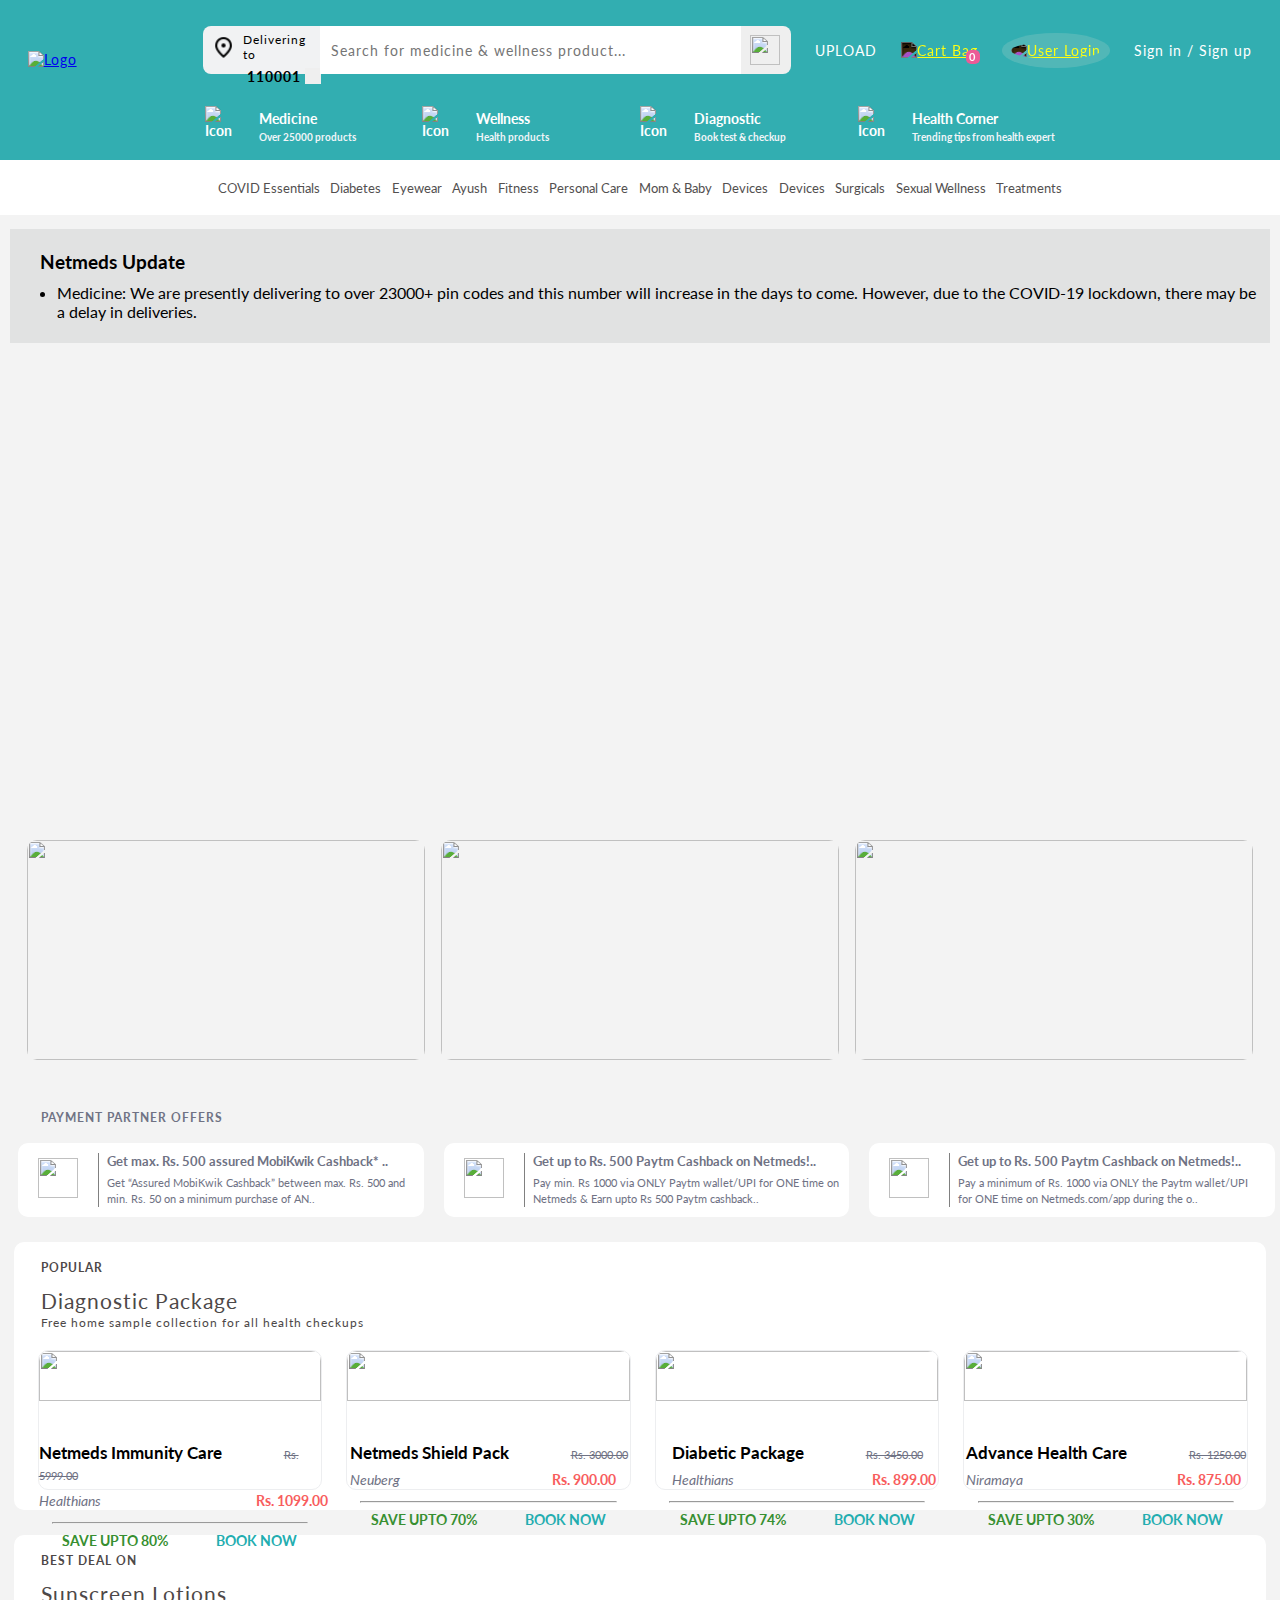
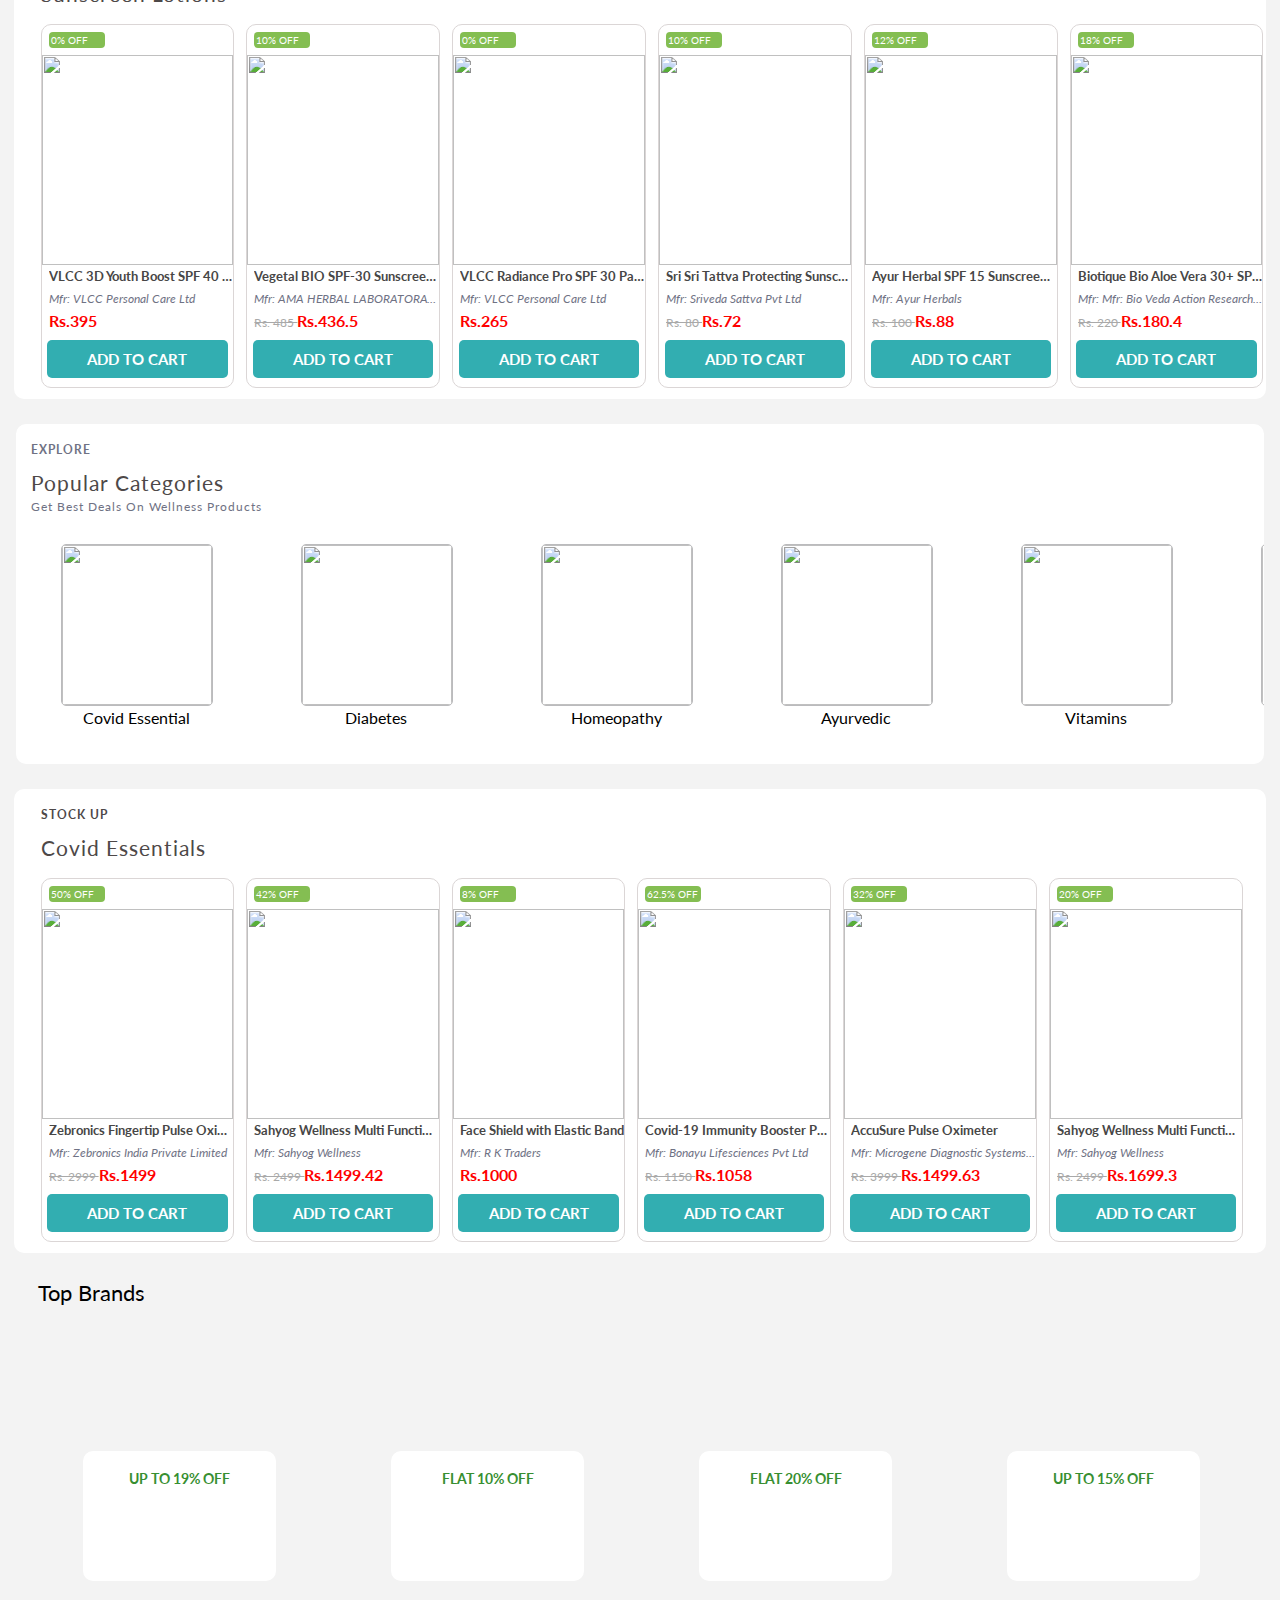
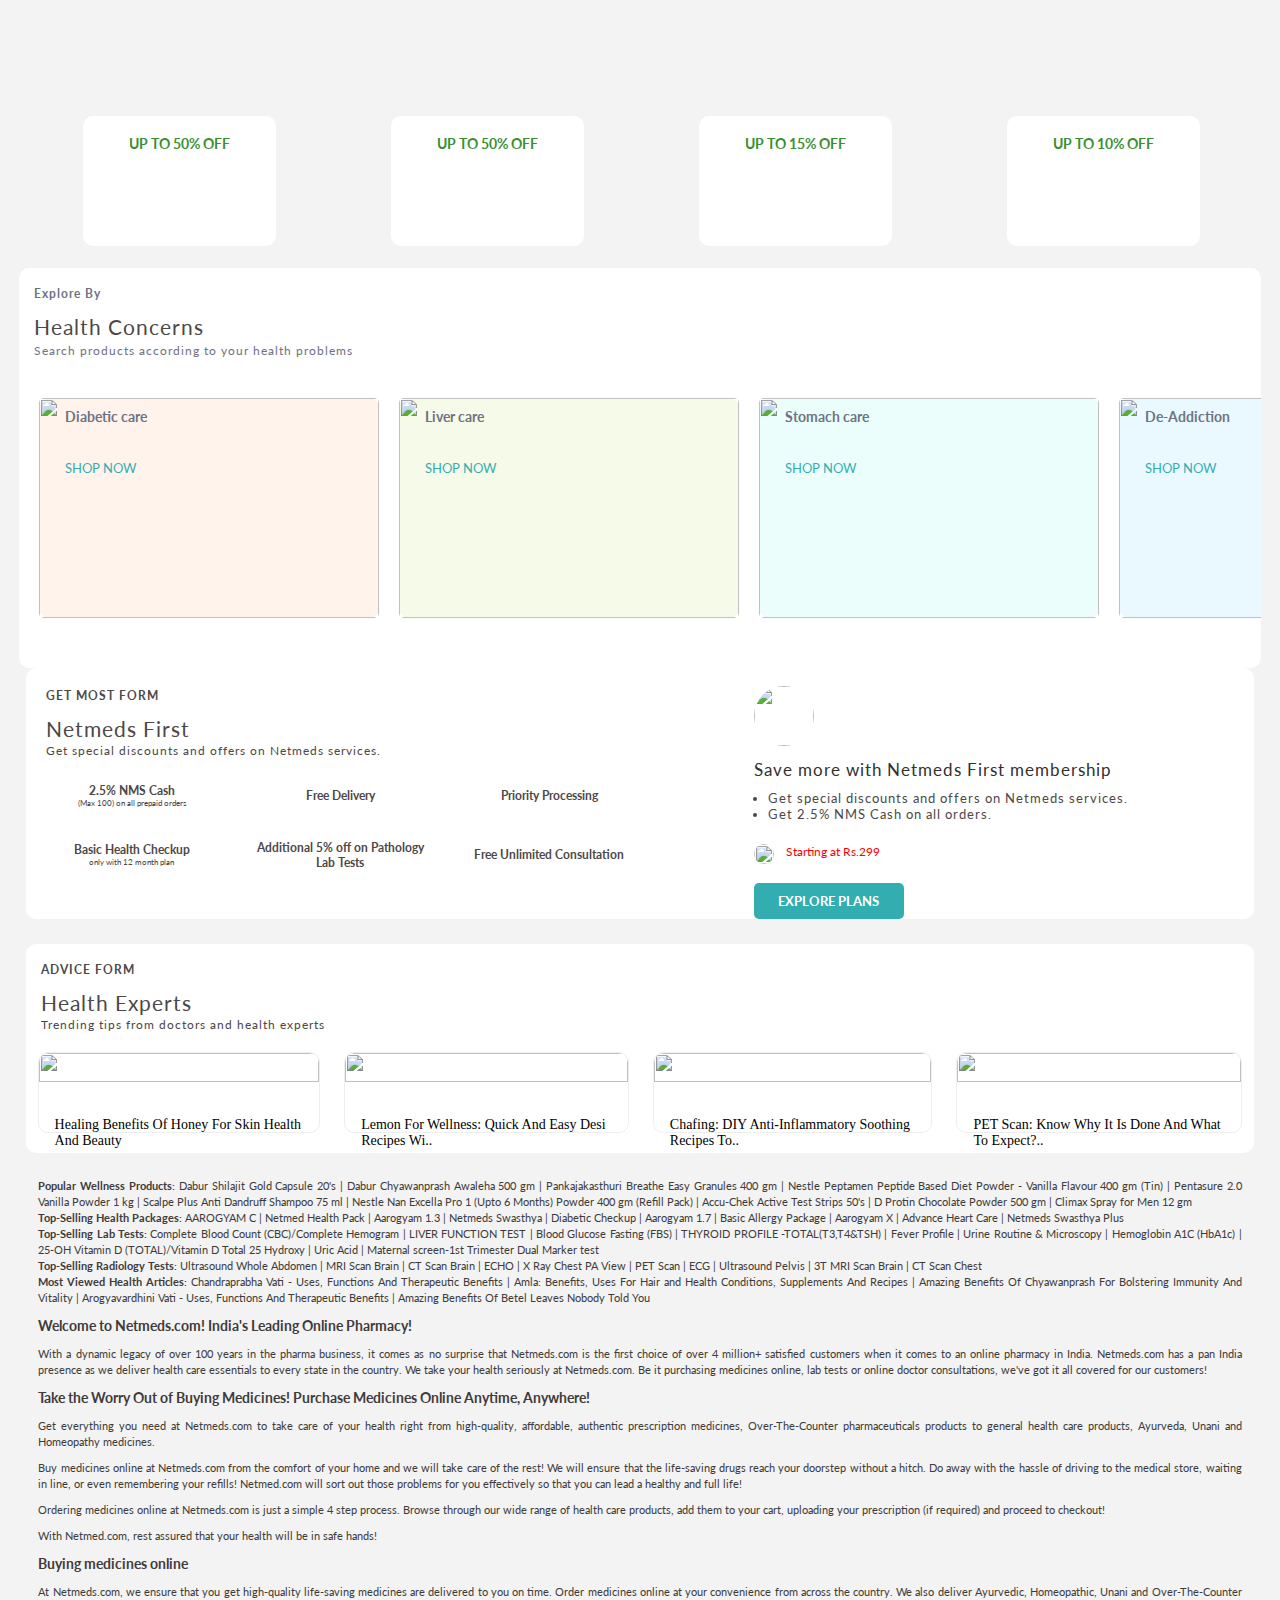
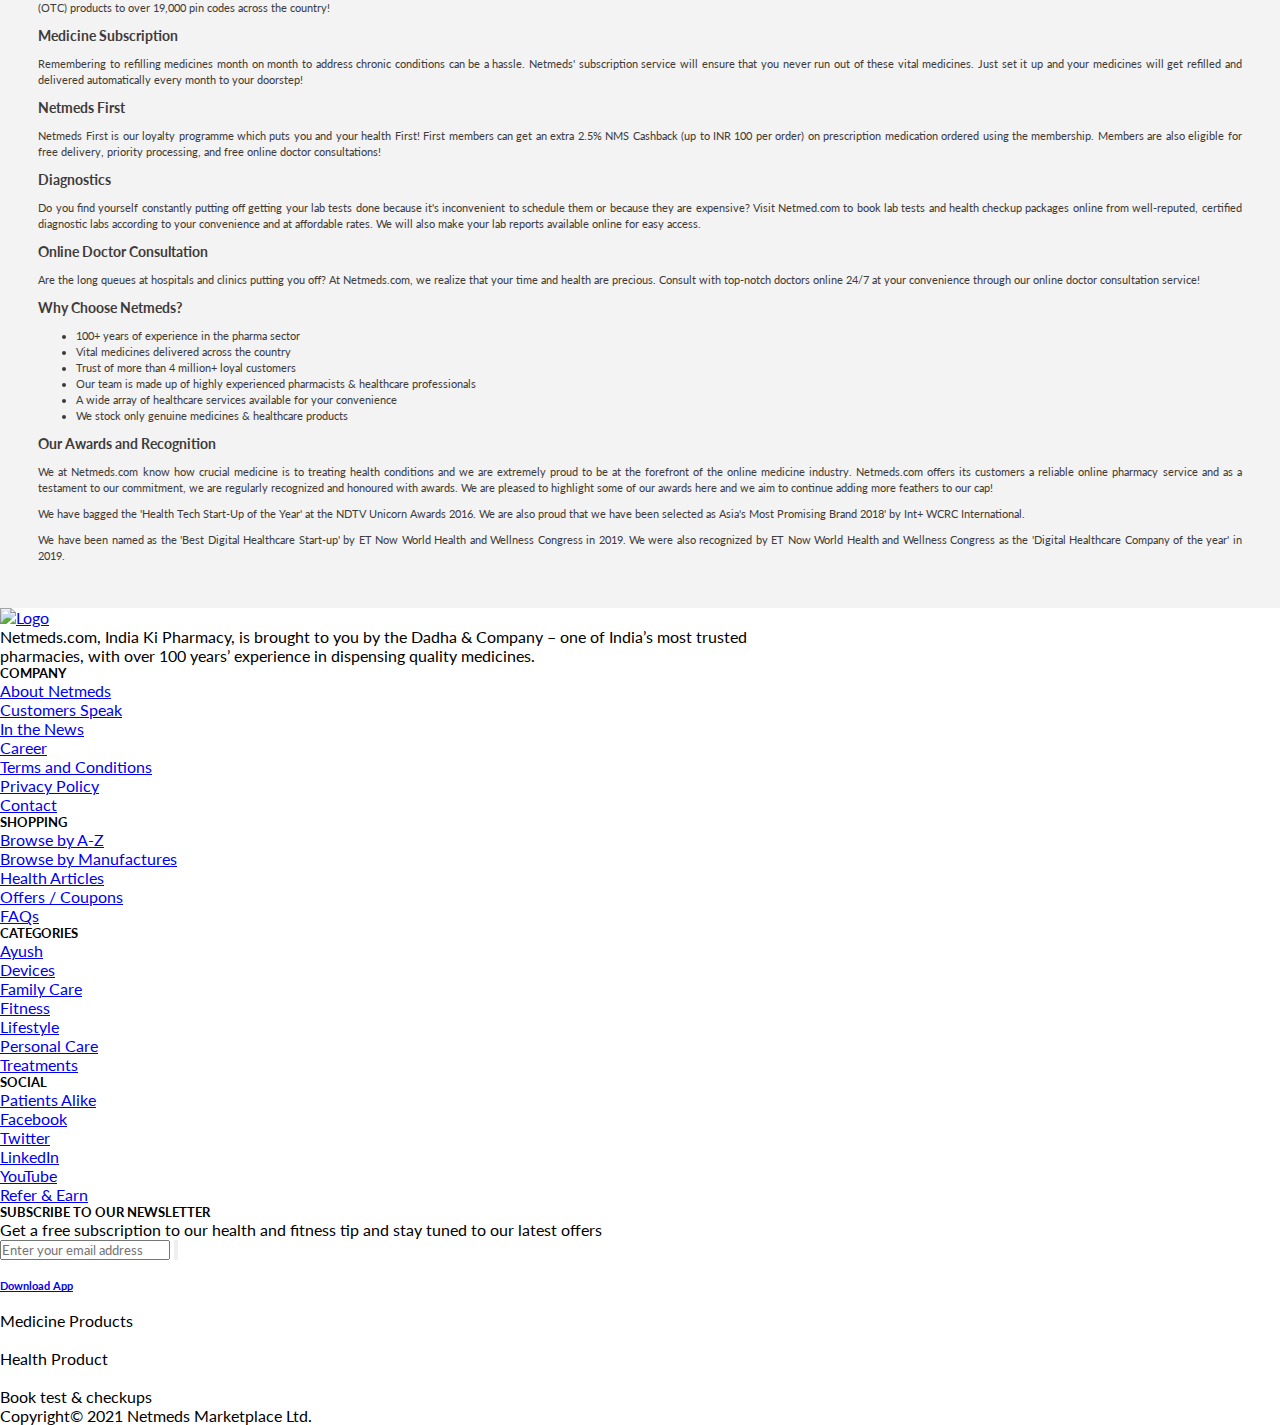
==== commit bc68e77f: "bugs fixed" ====
--- a/index.html
+++ b/index.html
@@ -30,16 +30,21 @@
                 </div>
             </div>
             <div class="searchBox">
-                <input type="search" placeholder="Search for medicine & wellness product...">
+                <input type="search" id="searchProduct" onkeyup="searchProduct()"
+                    placeholder="Search for medicine & wellness product...">
             </div>
             <div class="btnBox">
                 <button><img src="/Images/searchBtn.png" alt=""></button>
             </div>
         </div>
         <div class="uploadDiv">UPLOAD</div>
-        <div class="cartIconDiv invert"><img src="/Images/cartIcon.png" alt="Cart Bag"></div>
-        <div class="userIconDiv invert"><img src="/Images/userIcon.png" alt="User Login"></div>
-        <div class="loginDiv">Sign in / Sign up</div>
+        <div class="cartIconDiv invert"><a href="cart.html"><img src="/Images/cartIcon.png" alt="Cart Bag">
+                <p>0</p>
+            </a>
+        </div>
+        <div class="userIconDiv invert"><a href="/signup.html"><img src="/Images/userIcon.png" alt="User Login"></a>
+        </div>
+        <div class="loginDiv"><a href="/signup.html">Sign in / Sign up</a></div>
     </header>
 
     <nav class="mainNav">
@@ -108,6 +113,218 @@
         </div>
         <div id="mainSlider"></div>
 
+        <!-- !================= Next Slider ================-->
+        <div id="nextSlider">
+            <div class="row">
+                <img src="https://www.netmeds.com/images/cms/aw_rbslider/slides/1623169091_Mini-banner_web.jpg" alt="">
+            </div>
+            <div class="row">
+                <img src="https://www.netmeds.com/images/cms/aw_rbslider/slides/1623383276_gmw.jpg" alt="">
+            </div>
+            <div class="row">
+                <img src="https://www.netmeds.com/images/cms/aw_rbslider/slides/1623383179_agw.jpg" alt="">
+            </div>
+        </div>
+
+
+        <!--================= Payment Division ================-->
+        <div id="paymentDiv">
+            <h5>PAYMENT PARTNER OFFERS</h5>
+            <div class="swiper-slide">
+                <div class="slide-section">
+                    <img src="https://www.netmeds.com/images/cms/offers/1622458417_1619780063_1617192832_1603974751_Mobikwik_logo.png"
+                        alt="">
+                    <div class="description">
+                        <h2>Get max. Rs. 500 assured MobiKwik Cashback* ..</h2>
+                        <p>Get “Assured MobiKwik Cashback” between max. Rs. 500 and min. Rs. 50 on a minimum purchase of
+                            AN..</p>
+                    </div>
+                </div>
+                <div class="slide-section">
+                    <img src="https://www.netmeds.com/images/cms/offers/1620218903_Paytm_logo_D.png" alt="">
+                    <div class="description">
+                        <h2>Get up to Rs. 500 Paytm Cashback on Netmeds!..</h2>
+                        <p>Pay min. Rs 1000 via ONLY Paytm wallet/UPI for ONE time on Netmeds &amp; Earn upto Rs 500
+                            Paytm
+                            cashback..</p>
+                    </div>
+                </div>
+                <div class="slide-section">
+                    <img src="https://www.netmeds.com/images/cms/offers/1620218903_Paytm_logo_D.png" alt="">
+                    <div class="description">
+                        <h2>Get up to Rs. 500 Paytm Cashback on Netmeds!..</h2>
+                        <p>Pay a minimum of Rs. 1000 via ONLY the Paytm wallet/UPI for ONE time on Netmeds.com/app
+                            during
+                            the o..</p>
+                    </div>
+                </div>
+                <!-- <div class="slide-section">
+                    <img src="https://www.netmeds.com/images/cms/offers/1622810955_Icon_Amazon_Logo.png" alt="">
+                    <div class="description">
+                        <h2>Win up to Rs. 600 Amazon Pay Cashback*..</h2>
+                        <p>Win Cashback between max. Rs. 600 and min. Rs. 10 as Amazon Pay balance on a minimum purchase
+                            of
+                            ANY..</p>
+                    </div>
+                </div>
+                <div class="slide-section">
+                    <img src="https://www.netmeds.com/images/cms/offers/1619853847_Simpl_Logo.png" alt="">
+                    <div class="description">
+                        <h2>Get up to Rs. 300 Simpl Cashback* (15%)!..</h2>
+                        <p>From 04th to 30th June 2021, get up to Rs. 300 Simpl Cashback* (15%) on your payment via
+                            Simpl
+                            towar..</p>
+                    </div>
+                </div> -->
+                <!-- <div class="slide-section">
+                    <img src="https://www.netmeds.com/images/cms/offers/1582882147_Ola_Offer_Logonew.png" alt="">
+                    <div class="description">
+                        <h2>Get max Rs. 300 OlaMoney Postpaid+ Cashback on Netmeds! ..</h2>
+                        <p>Buy ANY products worth a minimum of Rs. 999 and Get cashback between Rs. 50 and Rs. 300, when
+                            you
+                            pa..</p>
+                    </div>
+                </div> -->
+            </div>
+        </div>
+
+        <!--!======   Diagnostic Package ======-->
+        <div id="diagnosticPackage">
+            <h5>POPULAR</h5>
+            <p>Diagnostic Package</p>
+            <p>Free home sample collection for all health checkups</p>
+            <div>
+                <div class="diagnoCard">
+                    <img
+                        src="https://www.netmeds.com/images/cms/wysiwyg/Diagnostics/2020/netmeds-immunity-care_without-discount.jpg">
+                    <div class="text-details">
+                        <div class="dia-top">
+                            <div class="diag-txt">
+                                <h3>Netmeds Immunity Care <span><strike>Rs. 5999.00</strike></span></h3>
+                                <p>Healthians <span><strong>Rs. 1099.00</strong></span></p>
+                            </div>
+                        </div>
+                        <hr class="line">
+                        <div class="dia-bottom">
+                            <span>SAVE UPTO 80%</span>
+                            <span>BOOK NOW</span>
+                        </div>
+                    </div>
+                </div>
+                <div class="diagnoCard">
+                    <img
+                        src="https://www.netmeds.com/images/cms/wysiwyg/Diagnostics/2020/netmeds-shield-pack_without-discount.jpg">
+                    <div class="text-details">
+                        <div class="dia-top">
+                            <div class="diag-txt">
+                                <h3>Netmeds Shield Pack <span><strike>Rs. 3000.00</strike></span></h3>
+                                <p>Neuberg <span><strong>Rs. 900.00</strong></span></p>
+                            </div>
+                        </div>
+                        <hr class="line">
+                        <div class="dia-bottom">
+                            <span>SAVE UPTO 70%</span>
+                            <span>BOOK NOW</span>
+                        </div>
+                    </div>
+                </div>
+                <div class="diagnoCard">
+                    <img src="https://www.netmeds.com/images/cms/wysiwyg/Diagnostics/2020/diabetes_339x216.jpg">
+                    <div class="text-details">
+                        <div class="dia-top">
+                            <div class="diag-txt">
+                                <h3>Diabetic Package <span><strike>Rs. 3450.00</strike></span></h3>
+                                <p>Healthians <span><strong>Rs. 899.00</strong></span></p>
+                            </div>
+                        </div>
+                        <hr class="line">
+                        <div class="dia-bottom">
+                            <span>SAVE UPTO 74%</span>
+                            <span>BOOK NOW</span>
+                        </div>
+                    </div>
+                </div>
+                <div class="diagnoCard">
+                    <img src="https://www.netmeds.com/images/cms/wysiwyg/Diagnostics/2020/heart-care_339x216.jpg">
+                    <div class="text-details">
+                        <div class="dia-top">
+                            <div class="diag-txt">
+                                <h3>Advance Health Care <span><strike>Rs. 1250.00</strike></span></h3>
+                                <p>Niramaya <span><strong>Rs. 875.00</strong></span></p>
+                            </div>
+                        </div>
+                        <hr class="line">
+                        <div class="dia-bottom">
+                            <span>SAVE UPTO 30%</span>
+                            <span>BOOK NOW</span>
+                        </div>
+                    </div>
+                </div>
+            </div>
+        </div>
+
+        <!--! Upper Product --->
+        <div class="homeProducts">
+            <h5>BEST DEAL ON</h5>
+            <p>Sunscreen Lotions</p>
+            <div id="flexProductUp" class="flexProduct"></div>
+        </div>
+
+
+        <!--!================= Popular Category ================-->
+        <div class="clearfix">
+
+            <h2>EXPLORE</h2>
+            <p>Popular Categories</p>
+            <p>Get Best Deals On Wellness Products</p>
+
+            <div class="product">
+                <div>
+                    <img src="https://www.netmeds.com/images/category/3055/thumb/covid-essentials_0.jpg" alt="" />
+                    <span>Covid Essential</span>
+                </div>
+                <div>
+                    <img src="https://www.netmeds.com/images/category/3328/thumb/diabetes_0.jpg" alt="" />
+                    <span>Diabetes</span>
+                </div>
+                <div>
+                    <img src="https://www.netmeds.com/images/category/491/thumb/homeopathy_0.jpg" alt="" />
+                    <span>Homeopathy</span>
+                </div>
+                <div>
+                    <img src="https://www.netmeds.com/images/category/482/thumb/ayurvedic_0.jpg" alt="" />
+                    <span>Ayurvedic</span>
+                </div>
+                <div>
+                    <img src="https://www.netmeds.com/images/category/3222/thumb/vitamins_and_supplements_0.jpg"
+                        alt="" />
+                    <span>Vitamins</span>
+                </div>
+                <div>
+                    <img src="https://www.netmeds.com/images/category/3086/thumb/baby_care_0.jpg" alt="" />
+                    <span>Baby Care</span>
+                </div>
+                <div>
+                    <img src="https://www.netmeds.com/images/category/3087/thumb/feminine_hygeine_0.jpg" alt="" />
+                    <span>Feminine Hygiene</span>
+                </div>
+                <div>
+                    <img src="https://www.netmeds.com/images/category/535/thumb/face_care.jpg" alt="" />
+                    <span>Face Care</span>
+                </div>
+                <div>
+                    <img src="https://www.netmeds.com/images/category/3210/thumb/weight_management_0.jpg" alt="" />
+                    <span>Weight Management</span>
+                </div>
+            </div>
+        </div>
+
+        <!--! Lower Product --->
+        <div class="homeProducts">
+            <h5>STOCK UP</h5>
+            <p>Covid Essentials</p>
+            <div id="flexProductDown" class="flexProduct"></div>
+        </div>
 
         <!--!=== Top Brand Section ===-->
         <p id="topBrand_p">Top Brands</p>
@@ -170,6 +387,73 @@
                 </div>
             </div>
         </div>
+
+        <!-- !================= Health Concern ================-->
+        <div class="clearfix-2">
+            <h2>Explore By</h2>
+            <p>Health Concerns</p>
+            <p>Search products according to your health problems</p>
+
+            <div class="product2">
+                <div class="item-1">
+                    <img src="https://www.netmeds.com/images/cms/wysiwyg/category/v2/web/diabetic-care.png" alt="" />
+                    <div class="text">
+                        <h4>Diabetic care</h4>
+                        <span>SHOP NOW</span>
+                    </div>
+                </div>
+                <div class="item-1">
+                    <img src="https://www.netmeds.com/images/cms/wysiwyg/category/v2/web/liver-care.png" alt="" />
+                    <div class="text">
+                        <h4>Liver care</h4>
+                        <span>SHOP NOW</span>
+                    </div>
+                </div>
+                <div class="item-1">
+                    <img src="https://www.netmeds.com/images/cms/wysiwyg/category/v2/web/stomach-care.png" alt="" />
+                    <div class="text">
+                        <h4>Stomach care</h4>
+                        <span>SHOP NOW</span>
+                    </div>
+                </div>
+                <div class="item-1">
+                    <img src="https://www.netmeds.com/images/cms/wysiwyg/category/v2/web/de-addiction.png" alt="" />
+                    <div class="text">
+                        <h4>De-Addiction</h4>
+                        <span>SHOP NOW</span>
+                    </div>
+                </div>
+                <div class="item-1">
+                    <img src="https://www.netmeds.com/images/cms/wysiwyg/category/v2/web/kidney-care.png" alt="" />
+                    <div class="text">
+                        <h4>Kidney care</h4>
+                        <span>SHOP NOW</span>
+                    </div>
+                </div>
+                <div class="item-1">
+                    <img src="https://www.netmeds.com/images/cms/wysiwyg/category/v2/web/lung-care.png" alt="" />
+                    <div class="text">
+                        <h4>Lung Care</h4>
+                        <span>SHOP NOW</span>
+                    </div>
+                </div>
+                <div class="item-1">
+                    <img src="https://www.netmeds.com/images/cms/wysiwyg/category/v2/web/piles-care.png" alt="" />
+                    <div class="text">
+                        <h4>Piles care</h4>
+                        <span>SHOP NOW</span>
+                    </div>
+                </div>
+                <div class="item-1">
+                    <img src="https://www.netmeds.com/images/cms/wysiwyg/category/v2/web/mental-care.png" alt="" />
+                    <div class="text">
+                        <h4>Mental Care</h4>
+                        <span>SHOP NOW</span>
+                    </div>
+                </div>
+            </div>
+        </div>
+
 
         <!--!================= Membership Division ================-->
         <div id="membership">
@@ -207,9 +491,64 @@
                     </div>
                 </div>
             </div>
-            <div class="rightDiv"></div>
-        </div>
-
+            <div class="rightDiv">
+                <img src="/Images/icon.png" alt="">
+                <p>Save more with Netmeds First membership</p>
+                <ul>
+                    <li>Get special discounts and offers on Netmeds services.</li>
+                    <li>Get 2.5% NMS Cash on all orders.</li>
+                </ul>
+                <div>
+                    <img src="/Images/Location.png" alt="">
+                    <p>Starting at Rs.299</p>
+                </div>
+                <button>EXPLORE PLANS</button>
+            </div>
+        </div>
+
+        <!--! Health Experts --->
+        <div class="heathExpert">
+            <h5>ADVICE FORM</h5>
+            <p>Health Experts</p>
+            <p>Trending tips from doctors and health experts</p>
+            <!-- <div id="advice-form"> -->
+            <div class="item">
+                <div class="card">
+                    <img
+                        src="	https://www.netmeds.com/images/cms/magefan_blog/nmslite/1623406087_honey_features_480.jpg">
+                    <p>Healing Benefits Of Honey For Skin Health And Beauty</p>
+                </div>
+                <div class="card">
+                    <img
+                        src="	https://www.netmeds.com/images/cms/magefan_blog/nmslite/1623312008_Lemon_features_480.jpg">
+                    <div class="text-content">
+                        <p>Lemon For Wellness: Quick And Easy Desi Recipes Wi..</p>
+                    </div>
+                </div>
+                <div class="card">
+                    <img
+                        src="	https://www.netmeds.com/images/cms/magefan_blog/nmslite/1623311840_Chafing_features_480.jpg">
+                    <div class="text-content">
+                        <p>Chafing: DIY Anti-Inflammatory Soothing Recipes To..</p>
+                    </div>
+                </div>
+                <div class="card">
+                    <img
+                        src="	https://www.netmeds.com/images/cms/magefan_blog/nmslite/1623311899_Scan_Features_480.jpg">
+                    <div class="text-content">
+                        <p>PET Scan: Know Why It Is Done And What To Expect?..</p>
+                    </div>
+                </div>
+                <!-- <div class="card">
+                        <img
+                            src="https://www.netmeds.com/images/cms/magefan_blog/nmslite/1623226562_Arrowroot_features_480.jpg">
+                        <div class="text-content">
+                            <p>Arrowroot: Health Benefits, Nutrition, Uses Of Arr..</p>
+                        </div>
+                    </div> -->
+            </div>
+            <!-- </div> -->
+        </div>
 
         <!--!====== Text Div ======-->
         <div class="textDiv">
@@ -415,6 +754,8 @@
 
     <script src="/JS/nav.js"></script>
     <script src="/JS/home.js"></script>
+    <script src="/JS/homeProduct.js"></script>
+    <script src="/JS/search.js"></script>
 </body>
 
 </html>--- a/CSS/navBar.css
+++ b/CSS/navBar.css
@@ -1,9 +1,10 @@
 @import url('https://fonts.googleapis.com/css2?family=Lato:wght@600&display=swap');
-*{
+* {
     margin: 0;
     padding: 0;
 }
-.navBar{
+
+.navBar {
     width: 100%;
     height: 100px;
     display: flex;
@@ -16,11 +17,14 @@
     color: white;
     font-family: 'Lato', sans-serif;
     font-size: 14px;
-}
-.pageWrap{
+    z-index: 1000;
+}
+
+.pageWrap {
     margin-top: 18px;
 }
-.mainNav{
+
+.mainNav {
     width: 100%;
     height: 60px;
     background-color: rgb(50, 174, 177);
@@ -28,10 +32,12 @@
     font-family: 'Lato', sans-serif;
     font-size: 14px;
 }
-.logo{
+
+.logo {
     width: 135px;
 }
-.searchDiv{
+
+.searchDiv {
     width: 46%;
     height: 48px;
     margin-left: 40px;
@@ -39,7 +45,8 @@
     display: flex;
     /* border: 1px solid black; */
 }
-.deliveryBox{
+
+.deliveryBox {
     width: 20%;
     height: 100%;
     background: rgb(241, 242, 243);
@@ -47,41 +54,50 @@
     display: flex;
     border-radius: 8px 0 0 8px;
 }
-.deliveryBox >img{
+
+.deliveryBox>img {
     width: 25px;
     height: 25px;
     margin: 9px 7px 0 8px;
 }
-.deliveryBox >div{
+
+.deliveryBox>div {
     margin-top: 6px;
 }
-.deliveryBox >div>div{
+
+.deliveryBox>div>div {
     margin-top: 6px;
     display: flex;
 }
-#penEdit{
+
+#penEdit {
     width: 16px;
     height: 16px;
     margin-left: 6px;
     border: none;
     cursor: pointer;
 }
-#penEdit img{
+
+#penEdit img {
     width: 14px;
 }
-.deliveryBox >div>p{
+
+.deliveryBox>div>p {
     font-size: 12px;
 }
-.deliveryBox >div>div>h4{
+
+.deliveryBox>div>div>h4 {
     margin-left: 4px;
     outline: none;
     width: 52px;
     word-wrap: inherit;
 }
-.searchBox{
+
+.searchBox {
     width: 74%;
 }
-.searchBox input{
+
+.searchBox input {
     width: 100%;
     height: 100%;
     outline: none;
@@ -90,26 +106,51 @@
     font-size: 14px;
     letter-spacing: 1px;
 }
-.btnBox button{
+
+.btnBox button {
     width: 100%;
     height: 100%;
     padding: 9px 11px 11px 9px;
     border: none;
     border-radius: 0 8px 8px 0;
-}
-.btnBox button img{
+    cursor: pointer;
+}
+
+.btnBox button img {
     width: 30px;
     height: 30px;
     color: aqua;
 }
-.invert{
+
+.invert {
     filter: invert(1);
 }
-.cartIconDiv>img{
+
+.cartIconDiv img {
     height: 20px;
     width: 20px;
 }
-.userIconDiv>img{
+
+.cartIconDiv p {
+    position: absolute;
+    width: 0.9rem;
+    height: 0.9rem;
+    right: -0.1rem;
+    top: 0.5rem;
+    border-radius: 35%;
+    background: #14a468;
+    color: #fff;
+    box-sizing: border-box;
+    font-size: .7rem;
+    font-weight: bolder;
+    display: flex;
+    justify-content: center;
+    align-items: center;
+    color: black;
+    cursor: pointer;
+}
+
+.userIconDiv img {
     height: 25px;
     width: 24px;
     border-radius: 50%;
@@ -117,21 +158,29 @@
     background: #ae4848;
     padding: 9px;
 }
-.cartIconDiv, .uploadDiv, .userIconDiv,.loginDiv{
+
+.cartIconDiv, .uploadDiv, .userIconDiv, .loginDiv {
     margin-left: 24px;
+    cursor: pointer;
+}
+
+.loginDiv a {
+    text-decoration: none;
+    color: white;
 }
 
 /**<=======================
  * !      Main Nav Css
  *========================>**/
 
-.nav{
+.nav {
     display: flex;
     justify-content: space-evenly;
     align-items: center;
     padding: 6px 16%;
 }
-.nav>li>a{
+
+.nav>li>a {
     color: white;
     font-family: 'Lato', sans-serif;
     font-size: 14px;
@@ -140,49 +189,59 @@
     font-weight: bold;
 }
 
-.nav>li{
+.nav>li {
     list-style-type: none;
     text-decoration: none;
     width: 240px;
 }
-.nav>li>a>p{
+
+.nav>li>a>p {
     margin-top: 3.5px;
 }
-.nav>li>a>p>img{
+
+.nav>li>a>p>img {
     margin-top: -5px;
     margin-right: 3%;
     float: right;
 }
-#navArro{
+
+#navArro {
     margin-right: 20%;
 }
+
 small {
     font-size: 10px;
     color: rgb(241, 245, 248);
 }
-.nav>li>a>img{
+
+.nav>li>a>img {
     height: 40px;
     width: 40px;
     float: left;
     margin-right: 14px;
 }
-.subNav{
+
+.subNav {
     display: none;
     list-style-type: none;
     margin-left: 50px;
     background: rgb(243, 243, 243);
     line-height: 20px;
 }
-.subNav>li{
+
+.subNav>li {
     padding: 8px;
 }
-.subNav>li:hover{
+
+.subNav>li:hover {
     background: white;
 }
-.subNav>li>a:hover{
+
+.subNav>li>a:hover {
     color: rgb(50, 174, 177);
 }
-.subNav>li>a{
+
+.subNav>li>a {
     text-decoration: none;
     font-family: 'Lato', sans-serif;
     font-size: 13px;
@@ -190,7 +249,8 @@
 }
 
 /* * Nav-2 */
-.nav-2{
+
+.nav-2 {
     width: 100%;
     height: 55px;
     background-color: white;
@@ -198,19 +258,20 @@
     font-size: 13px;
     /* background: red; */
 }
-.nav-2>ul{
+
+.nav-2>ul {
     display: flex;
     justify-content: space-between;
     padding: 0 17%;
-    
-}
-.nav-2>ul>li{
+}
+
+.nav-2>ul>li {
     list-style-type: none;
     margin-top: 20px;
 }
-.nav-2>ul>li>a{
+
+.nav-2>ul>li>a {
     color: rgb(82, 79, 79);
     text-decoration: none;
     background-color: transparent;
-}
-
+}--- a/CSS/home.css
+++ b/CSS/home.css
@@ -1,4 +1,10 @@
-#content{
+* {
+    margin: 0;
+    padding: 0;
+    font-family: 'Lato', sans-serif;
+}
+
+#content {
     width: 100%;
     /* height: 100vh; */
     background: rgb(243, 243, 243);
@@ -7,43 +13,398 @@
     padding-bottom: 44px;
 }
 
-.update{
+.update {
     width: 96.5%;
     margin: auto;
     background: rgb(225, 226, 226);
     padding: 12px;
 }
-.update>h3{
+
+.update>h3 {
     margin: 10px 18px;
 }
-.update>ul{
+
+.update>ul {
     margin-left: 35px;
     margin-bottom: 10px;
 }
-#mainSlider{
+
+#mainSlider {
     width: 98%;
     height: 48vh;
     margin: auto;
     margin-top: 15px;
     /* border: 1px solid red; */
 }
-#mainSlider> img{
+
+#mainSlider>img {
     width: 100%;
     height: 100%;
 }
 
-
-
-
-
-
+/**=======================
+ * !      Next Slider 
+ *========================**/
+
+#nextSlider {
+    width: 97%;
+    display: flex;
+    margin: 50px auto;
+    justify-content: space-around;
+    /* border: 1px solid black; */
+}
+
+.row {
+    width: 32%;
+    height: 220px;
+}
+
+.row img {
+    width: 100%;
+    height: 100%;
+    border-radius: 10px;
+}
+
+/**=======================
+ * !      Payment Division
+ *========================**/
+
+#paymentDiv {
+    width: 97.2%;
+    margin: auto;
+    background-color: #f3f3f3;
+}
+
+#paymentDiv>h5 {
+    letter-spacing: 1px;
+    font-size: 12px;
+    color: #6f7284;
+    margin: 7px 0 5px 23px;
+}
+
+.swiper-slide {
+    width: 100%;
+    display: flex;
+    justify-content: flex-start;
+    gap: 20px;
+    margin-top: 18px;
+}
+
+.slide-section {
+    min-width: 31%;
+    display: flex;
+    padding: 10px;
+    background-color: white;
+    border-radius: 10px;
+}
+
+.slide-section img {
+    width: 40px;
+    height: 40px;
+    margin: 5px 20px 0 10px;
+}
+
+.slide-section>div {
+    border-left: 0.8px solid grey;
+    padding-left: 8px;
+    line-height: 16px;
+    font-family: 'Lato', sans-serif;
+}
+
+.description h2 {
+    font-size: 13px;
+    margin-bottom: 6px;
+    color: #6f7284;
+}
+
+.description p {
+    font-size: 11px;
+    color: #6f7284;
+}
+
+/**======================
+ *!    Diagnostic Package
+ *========================**/
+
+#diagnosticPackage {
+    width: 96%;
+    margin: 25px auto;
+    background: white;
+    border-radius: 10px;
+    padding: 0 12px;
+}
+
+#diagnosticPackage>h5 {
+    font-size: 12px;
+    letter-spacing: 1px;
+    color: rgb(77, 72, 72);
+    margin-left: 15px;
+    padding-top: 18px;
+}
+
+#diagnosticPackage>p:nth-child(2) {
+    font-size: 21px;
+    letter-spacing: 1px;
+    color: rgb(77, 72, 72);
+    margin: 13px 0 2px 15px;
+}
+
+#diagnosticPackage>p:nth-child(3) {
+    font-size: 12px;
+    letter-spacing: 1px;
+    color: rgb(77, 72, 72);
+    margin-left: 15px;
+}
+
+#diagnosticPackage>div {
+    display: flex;
+    justify-content: space-between;
+    border-radius: 10px;
+    /* border: 1px solid green; */
+}
+
+.diagnoCard {
+    min-width: 23%;
+    justify-content: center;
+    border: 1px solid #edeef0;
+    border-radius: 10px;
+    margin: 20px 12px;
+    background-color: #ffffff;
+}
+
+.diagnoCard img {
+    width: 100%;
+    height: 60%;
+    border-radius: 10px 10px 0 0;
+}
+
+.text-details {
+    height: 40%;
+}
+
+.dia-top {
+    display: flex;
+    justify-content: space-evenly;
+}
+
+.diag-txt h3 {
+    margin: 8px 0;
+    /* letter-spacing: 0.5px; */
+    font-size: 17px;
+}
+
+.diag-txt>h3 span {
+    font-size: 11px;
+    font-weight: normal;
+    margin-left: 58px;
+    color: #6f7284;
+}
+
+.diag-txt p {
+    margin-bottom: 5px;
+    font-size: 14px;
+    color: #6f7284;
+    font-style: italic;
+    width: 110%;
+}
+
+.diag-txt>p span {
+    color: rgb(248, 93, 93);
+    font-style: normal;
+    margin-left: 49%;
+}
+
+.line {
+    margin: 8px auto;
+    width: 90%;
+    display: flex;
+    color: F3F3F5;
+}
+
+.dia-bottom {
+    display: flex;
+    justify-content: space-around;
+}
+
+.dia-bottom span:nth-child(1) {
+    color: #378f31;
+    font-weight: bold;
+    font-size: 14px;
+}
+
+.dia-bottom span:nth-child(2) {
+    color: #23adb0;
+    font-weight: bold;
+    font-size: 14px;
+}
+
+/**======================
+ *!    Products
+ *========================**/
+
+.homeProducts {
+    width: 96%;
+    height: 100px;
+    margin: 25px auto;
+    background: white;
+    border-radius: 10px;
+    padding: 0 12px;
+    height: 464px;
+    /* border: 1px solid green; */
+}
+
+.homeProducts>h5 {
+    font-size: 12px;
+    letter-spacing: 1px;
+    color: rgb(77, 72, 72);
+    margin-left: 15px;
+    padding-top: 18px;
+}
+
+.homeProducts>p {
+    font-size: 21px;
+    letter-spacing: 1px;
+    color: rgb(77, 72, 72);
+    margin: 13px 0 2px 15px;
+}
+
+.flexProduct {
+    display: flex;
+    gap: 12px;
+    padding: 0 15px;
+    margin-top: 18px;
+}
+
+.flexProduct>div {
+    width: 16%;
+    border: 1px solid #dbd6d6;
+    border-radius: 10px;
+    /* padding: 5px; */
+    /* letter-spacing: 1px; */
+}
+
+.flexProduct>div>p:first-child {
+    width: 52px;
+    padding: 2px;
+    font-size: 10px;
+    background: rgb(132, 190, 82);
+    color: white;
+    border-radius: 4px;
+    margin: 7px;
+    /* letter-spacing: 1px; */
+}
+
+.flexProduct h5, .flexProduct p {
+    white-space: nowrap;
+    overflow: hidden;
+    text-overflow: ellipsis;
+}
+
+.flexProduct img {
+    width: 100%;
+    height: 210px;
+    text-align: center;
+}
+
+.flexProduct h5 {
+    color: rgb(71, 70, 70);
+    margin-left: 7px;
+}
+
+.flexProduct>div>p:nth-child(4) {
+    font-size: 12px;
+    color: #6f7284;
+    font-style: italic;
+    margin: 7px 0 2px 7px;
+}
+
+.flexProduct>div>p:nth-child(5) {
+    font-size: 16px;
+    color: red;
+    margin: 5px 0 5px 7px;
+}
+
+.flexProduct>div>p:nth-child(5) strike {
+    font-size: 12px;
+    color: darkgray;
+}
+
+.flexProduct button {
+    width: 94%;
+    padding: 10px;
+    background: rgb(50, 174, 177);
+    color: white;
+    font-weight: bold;
+    border: none;
+    border-radius: 5px;
+    font-size: 15px;
+    cursor: pointer;
+    margin: 5px 0 9px 3%;
+}
+
+/** =======================
+ * !       Popular Category
+ *========================**/
+
+.clearfix {
+    width: 97.5%;
+    margin: auto;
+    /* height: 320px; */
+    border-radius: 10px;
+    background: white;
+    margin-bottom: 20px;
+}
+
+.clearfix>h2, .clearfix-2>h2 {
+    font-size: 12px;
+    letter-spacing: 1px;
+    color: #6f7284;
+    margin-left: 15px;
+    padding-top: 18px;
+}
+
+.clearfix>p:nth-child(2), .clearfix-2>p:nth-child(2) {
+    font-size: 21px;
+    letter-spacing: 1px;
+    color: rgb(77, 72, 72);
+    margin: 13px 0 4px 15px;
+}
+
+.clearfix>p:nth-child(3), .clearfix-2>p:nth-child(3) {
+    font-size: 12px;
+    letter-spacing: 1px;
+    color: #6f7284;
+    margin-left: 15px;
+}
+
+.product {
+    height: 250px;
+    display: flex;
+    overflow: scroll;
+    position: relative;
+}
+
+.product>div {
+    width: 150px;
+    height: 175px;
+    text-align: center;
+    margin: 30px 45px;
+}
+
+.product img {
+    width: 150px;
+    height: 160px;
+    border: 1px solid #bbbbbd;
+    border-radius: 5px;
+}
 
 /* !=== Top Brand Section === */
 
-#topBrand_p{
+#topBrand_p {
     margin: 2% 3%;
     font-size: 22px;
 }
+
 .brand-section {
     width: 94%;
     margin: auto;
@@ -54,6 +415,7 @@
     background-color: #f3f3f3;
     /* border: 1px solid black; */
 }
+
 .split-section {
     height: 252px;
     display: block;
@@ -61,10 +423,12 @@
     position: relative;
     /* border: 1px solid blue; */
 }
-.split-section > img {
-    width: 100%;
-    border-radius: 10px;
-}
+
+.split-section>img {
+    width: 100%;
+    border-radius: 10px;
+}
+
 .brand-detail {
     width: 70%;
     height: 130px;
@@ -76,34 +440,275 @@
     background-color: white;
     /* border: 1px solid black; */
 }
-.brand-detail > h4 {
+
+.brand-detail>h4 {
     color: #378f31;
     font-size: 14px;
 }
 
+/**=======================
+ * !       Health Concern
+ *========================**/
+
+.clearfix-2 {
+    width: 97%;
+    margin: auto;
+    /* height: 350px; */
+    border-radius: 10px;
+    background-color: white;
+}
+
+.product2 {
+    height: 270px;
+    display: flex;
+    overflow: scroll;
+    gap: 20px;
+    padding: 20px;
+}
+
+.product2 img {
+    width: 100%;
+    height: 100%;
+    border-radius: 5px;
+}
+
+.item-1 {
+    min-width: 340px;
+    height: 220px;
+    border-radius: 10px;
+    margin-top: 20px;
+    position: relative;
+    /* border: 1px solid red; */
+}
+
+.item-1:nth-child(1) {
+    background-color: rgb(255, 243, 235);
+}
+
+.item-1:nth-child(2) {
+    background-color: #f6fae8;
+}
+
+.item-1:nth-child(3) {
+    background-color: #ebfefc;
+}
+
+.item-1:nth-child(4) {
+    background-color: #eaf9ff;
+}
+
+.text {
+    width: 150px;
+    height: 100px;
+    position: absolute;
+    top: 10px;
+    font-size: 18px;
+    cursor: pointer;
+}
+
+.text>span {
+    color: #34aeb2;
+    padding-left: 26px;
+    font-size: 13px;
+}
+
+.text>h4 {
+    padding-left: 26px;
+    font-size: 14px;
+    color: #6f7284;
+    margin-bottom: 30px;
+}
+
 /* !================= Membership Division ================ */
-#membership{
+
+#membership {
     width: 96%;
     margin: auto;
     background: white;
-    display: flex;
-}
-.leftDiv{
+    border-radius: 10px;
+    display: flex;
+    /* border:1px solid red; */
+}
+
+.leftDiv {
     width: 50%;
     padding: 20px;
-}
-.iconsDiv{
-    display: flex;
-    flex-wrap: wrap;
-    gap: 2%;
+    /* border: 1px solid green; */
+}
+
+.leftDiv>h5 {
+    font-size: 12px;
+    letter-spacing: 1px;
+    color: rgb(77, 72, 72);
+}
+
+.leftDiv>p:nth-child(2) {
+    font-size: 21px;
+    letter-spacing: 1px;
+    color: rgb(77, 72, 72);
+    margin: 13px 0 2px;
+}
+
+.leftDiv>p:nth-child(3) {
+    font-size: 12px;
+    letter-spacing: 1px;
+    color: rgb(77, 72, 72);
+}
+
+.iconsDiv {
+    display: grid;
+    grid-template-columns: 28% 28% 28%;
+    justify-items: center;
+    gap: 6%;
+    /* border: 1px solid black; */
+}
+
+.iconsDiv>div {
+    /* text-align: center; */
+    display: flex;
+    flex-direction: column;
+    align-items: center;
     justify-content: center;
-    align-items: center;
+    padding-top: 25px;
+}
+
+.iconsDiv h5, .iconsDiv small {
+    text-align: center;
+    font-size: 12px;
+    color: rgb(77, 72, 72);
+}
+
+.iconsDiv small {
+    font-size: 8px;
+}
+
+.rightDiv {
+    /* border: 1px solid red; */
+    padding-left: 6%;
+}
+
+.rightDiv>img {
+    height: 60px;
+    width: 60px;
+    border-radius: 50%;
+    margin-top: 18px;
+}
+
+.rightDiv>p {
+    font-size: 17px;
+    letter-spacing: 1px;
+    margin: 10px 0;
+    color: rgb(49, 48, 48);
+}
+
+.rightDiv li {
+    font-size: 13px;
+    letter-spacing: 1px;
+    margin-left: 14px;
+    color: rgb(77, 72, 72);
+}
+
+.rightDiv>div {
+    display: flex;
+    margin-top: 22px;
+    gap: 12px;
+}
+
+.rightDiv>div>img {
+    height: 20px;
+    width: 20px;
+    border-radius: 50%;
+}
+
+.rightDiv>div>p {
+    font-size: 12px;
+    color: red;
+}
+
+.rightDiv button {
+    width: 150px;
+    padding: 10px;
+    background: rgb(50, 174, 177);
+    color: white;
+    font-weight: bold;
+    border-radius: 5px;
+    border: none;
+    margin-top: 19px;
+}
+
+/**=======================
+ * !      Health Experts
+ *========================**/
+
+.heathExpert {
+    width: 96%;
+    margin: 25px auto;
+    background: white;
+    border-radius: 10px;
+    /* border:1px solid red; */
+}
+
+.heathExpert>h5 {
+    font-size: 12px;
+    letter-spacing: 1px;
+    color: rgb(77, 72, 72);
+    margin-left: 15px;
+    padding-top: 18px;
+}
+
+.heathExpert>p:nth-child(2) {
+    font-size: 21px;
+    letter-spacing: 1px;
+    color: rgb(77, 72, 72);
+    margin: 13px 0 2px 15px;
+}
+
+.heathExpert>p:nth-child(3) {
+    font-size: 12px;
+    letter-spacing: 1px;
+    color: rgb(77, 72, 72);
+    margin-left: 15px;
+}
+
+/* #advice-form {
+    width: 100%;
+    margin: auto;
+    background-color: #ffffff;
+} */
+
+.item {
+    display: flex;
+    justify-content: space-between;
+    border-radius: 10px;
+    /* border: 1px solid green; */
+}
+
+.card {
+    /* min-width: 23%; */
+    justify-content: center;
+    border: 1px solid #edeef0;
+    border-radius: 10px;
+    margin: 20px 12px;
+    background-color: #ffffff;
+}
+
+.card img {
+    width: 100%;
+    height: 60%;
+    border-radius: 10px 10px 0 0;
+}
+
+.card p {
+    font-size: 14px;
+    font-family: LatoBold;
+    margin: 16px 16px 8px;
 }
 
 /**======================
  *!    Text div before Footer
  *========================**/
-.textDiv{
+
+.textDiv {
     width: 94%;
     margin: auto;
     line-height: 16px;
@@ -112,20 +717,25 @@
     color: rgb(63, 59, 59);
     /* border: 1px solid red; */
 }
-.textDiv>p{
+
+.textDiv>p {
     font-size: 11px;
 }
-.textDiv>h5{
+
+.textDiv>h5 {
     margin: 12px 0;
     font-size: 14px;
 }
-.textDiv>p:nth-child(9),.textDiv>p:nth-child(10),.textDiv>p:nth-child(11){
+
+.textDiv>p:nth-child(9), .textDiv>p:nth-child(10), .textDiv>p:nth-child(11) {
     margin-bottom: 10px;
 }
-.textDiv>ul>li{
+
+.textDiv>ul>li {
     margin-left: 38px;
     font-size: 11px;
 }
-.textDiv>p:nth-child(26),.textDiv>p:nth-child(27){
+
+.textDiv>p:nth-child(26), .textDiv>p:nth-child(27) {
     margin-bottom: 10px;
-}
+}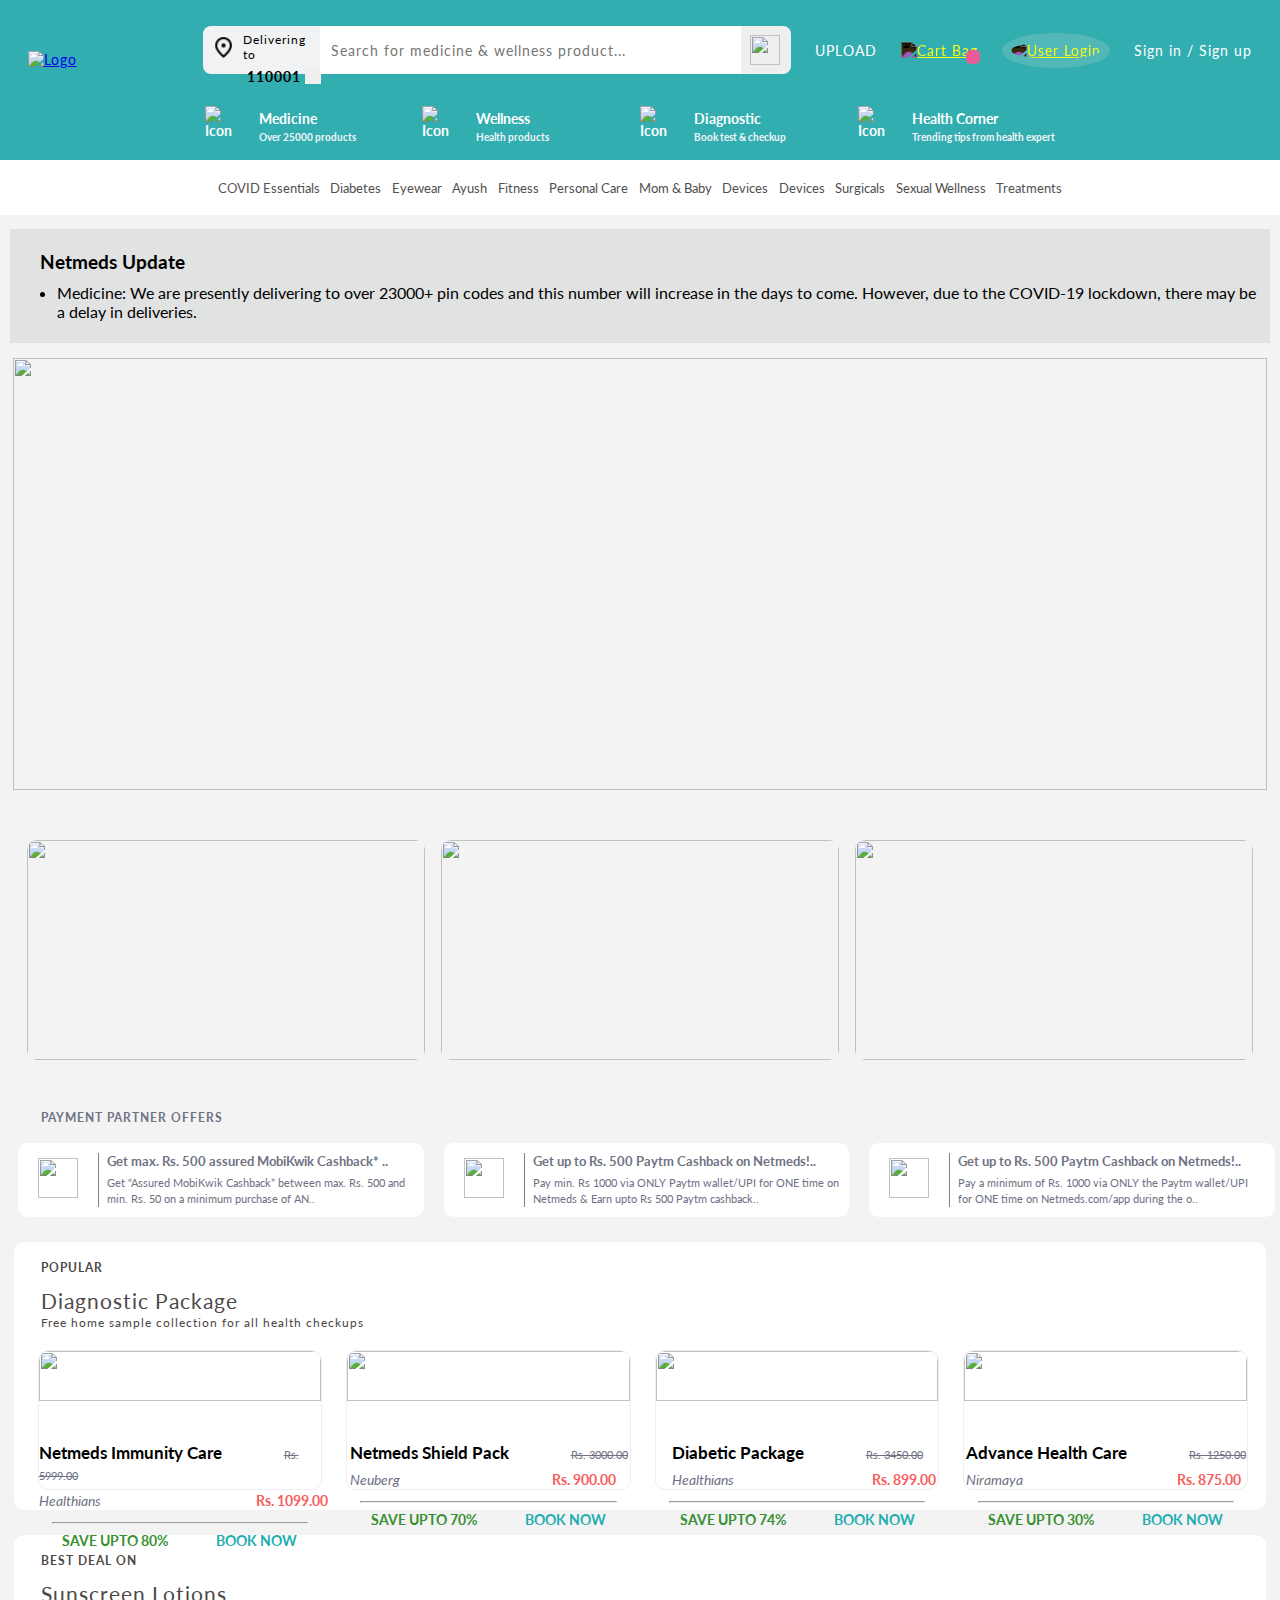
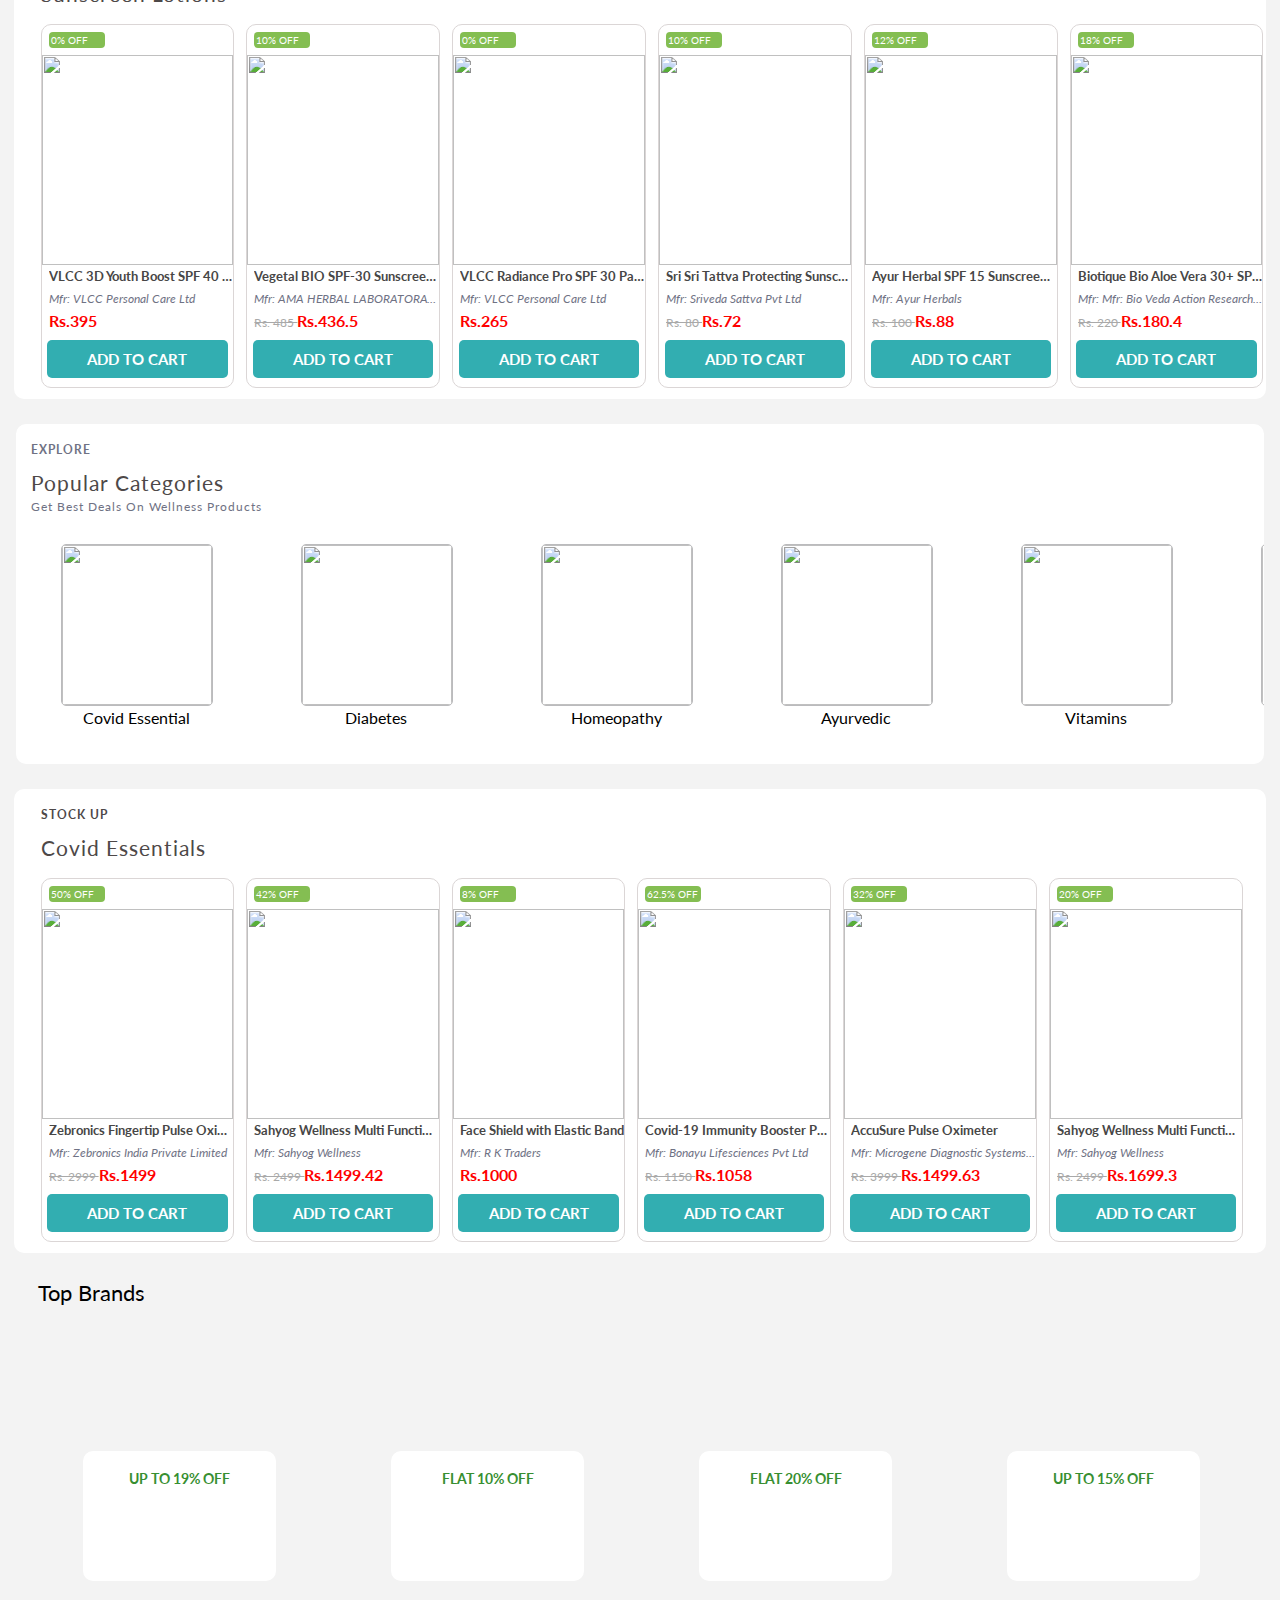
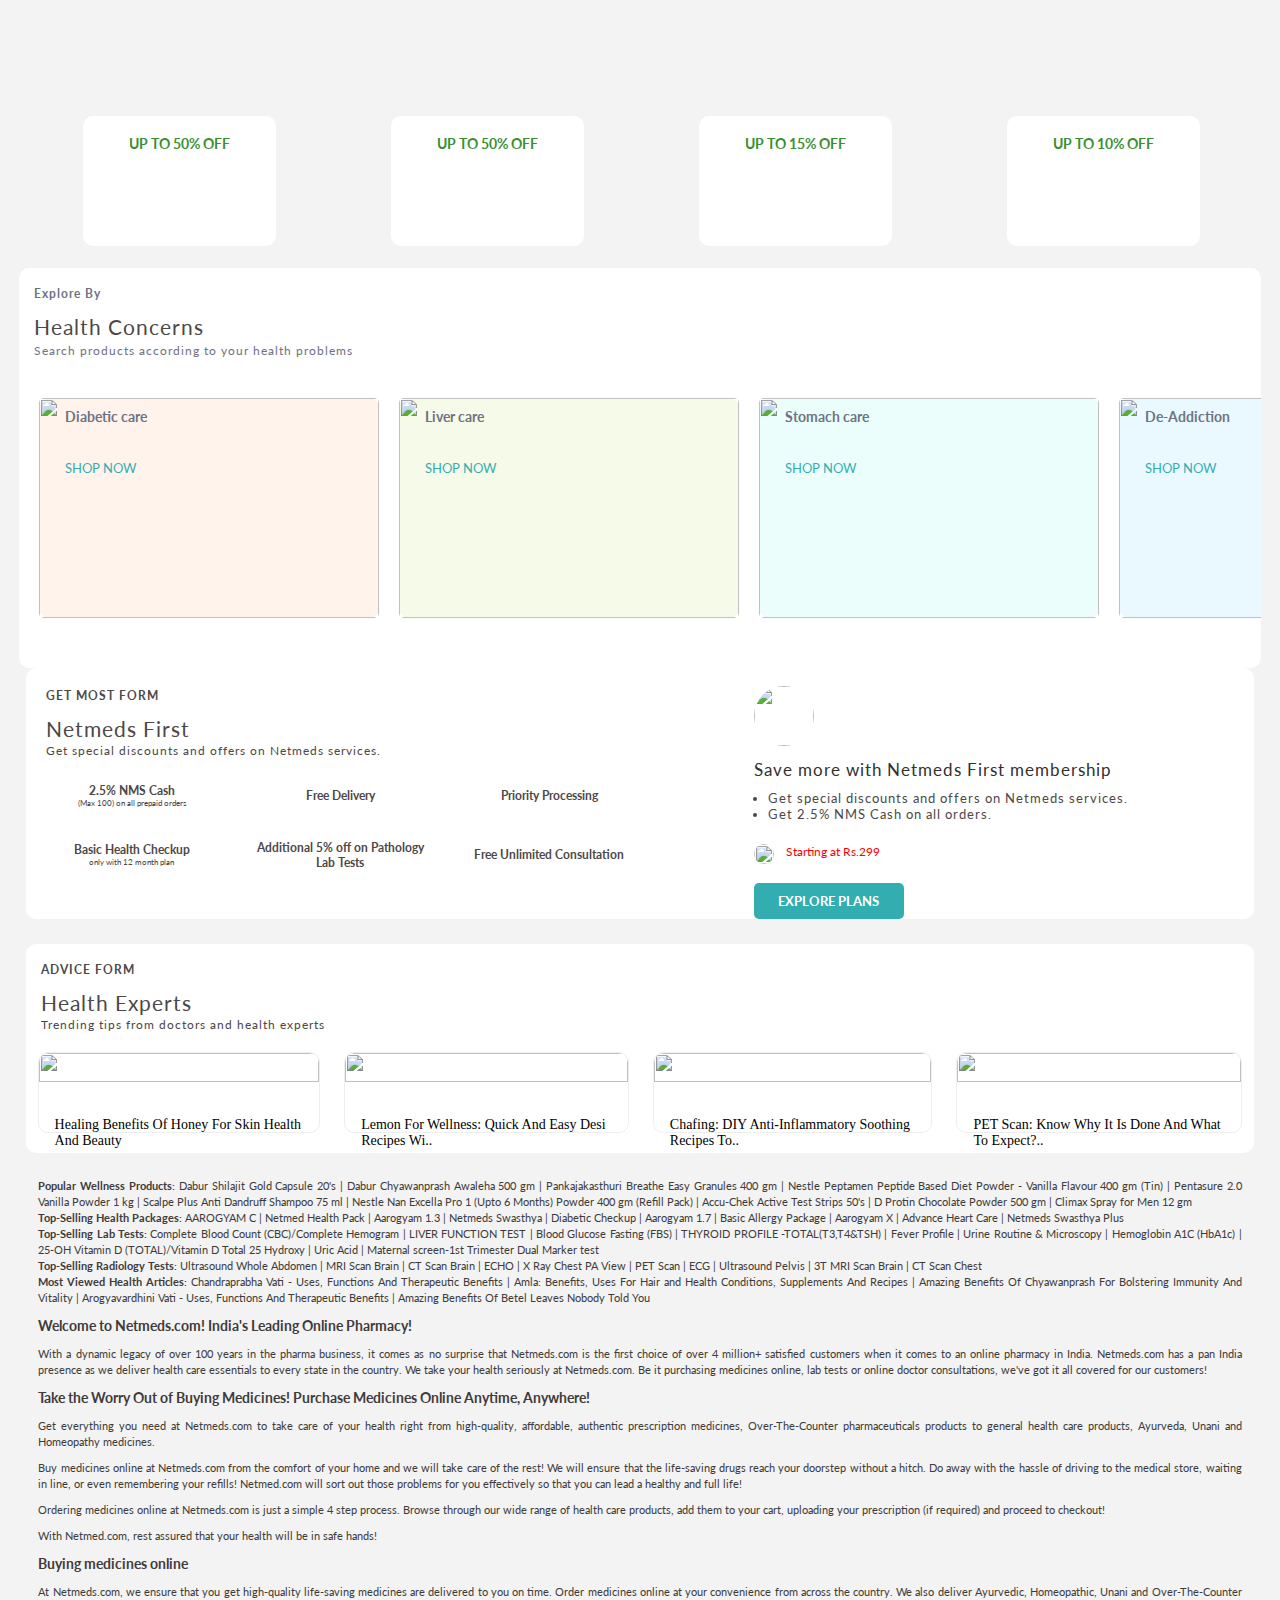
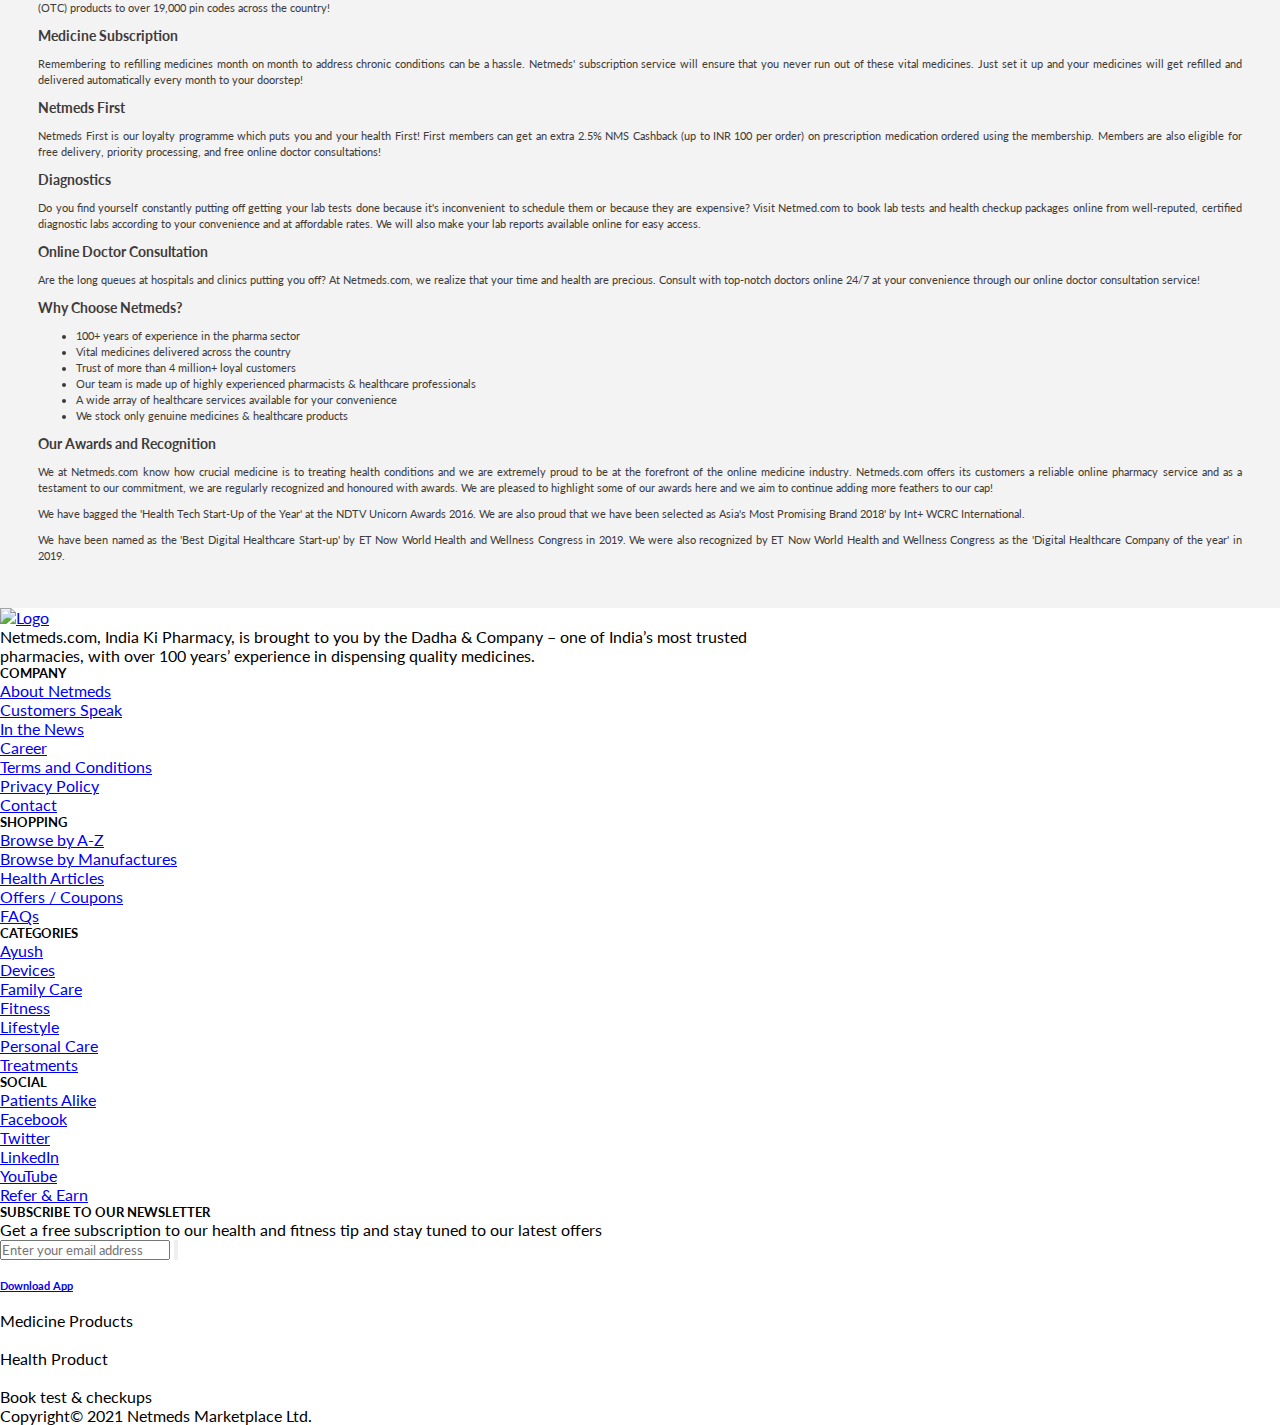
==== commit 1c245f97: "almost done" ====
--- a/index.html
+++ b/index.html
@@ -39,7 +39,7 @@
         </div>
         <div class="uploadDiv">UPLOAD</div>
         <div class="cartIconDiv invert"><a href="cart.html"><img src="/Images/cartIcon.png" alt="Cart Bag">
-                <p>0</p>
+                <p id="itemsInCart">0</p>
             </a>
         </div>
         <div class="userIconDiv invert"><a href="/signup.html"><img src="/Images/userIcon.png" alt="User Login"></a>
@@ -127,7 +127,7 @@
         </div>
 
 
-        <!--================= Payment Division ================-->
+        <!--!================= Payment Division ================-->
         <div id="paymentDiv">
             <h5>PAYMENT PARTNER OFFERS</h5>
             <div class="swiper-slide">
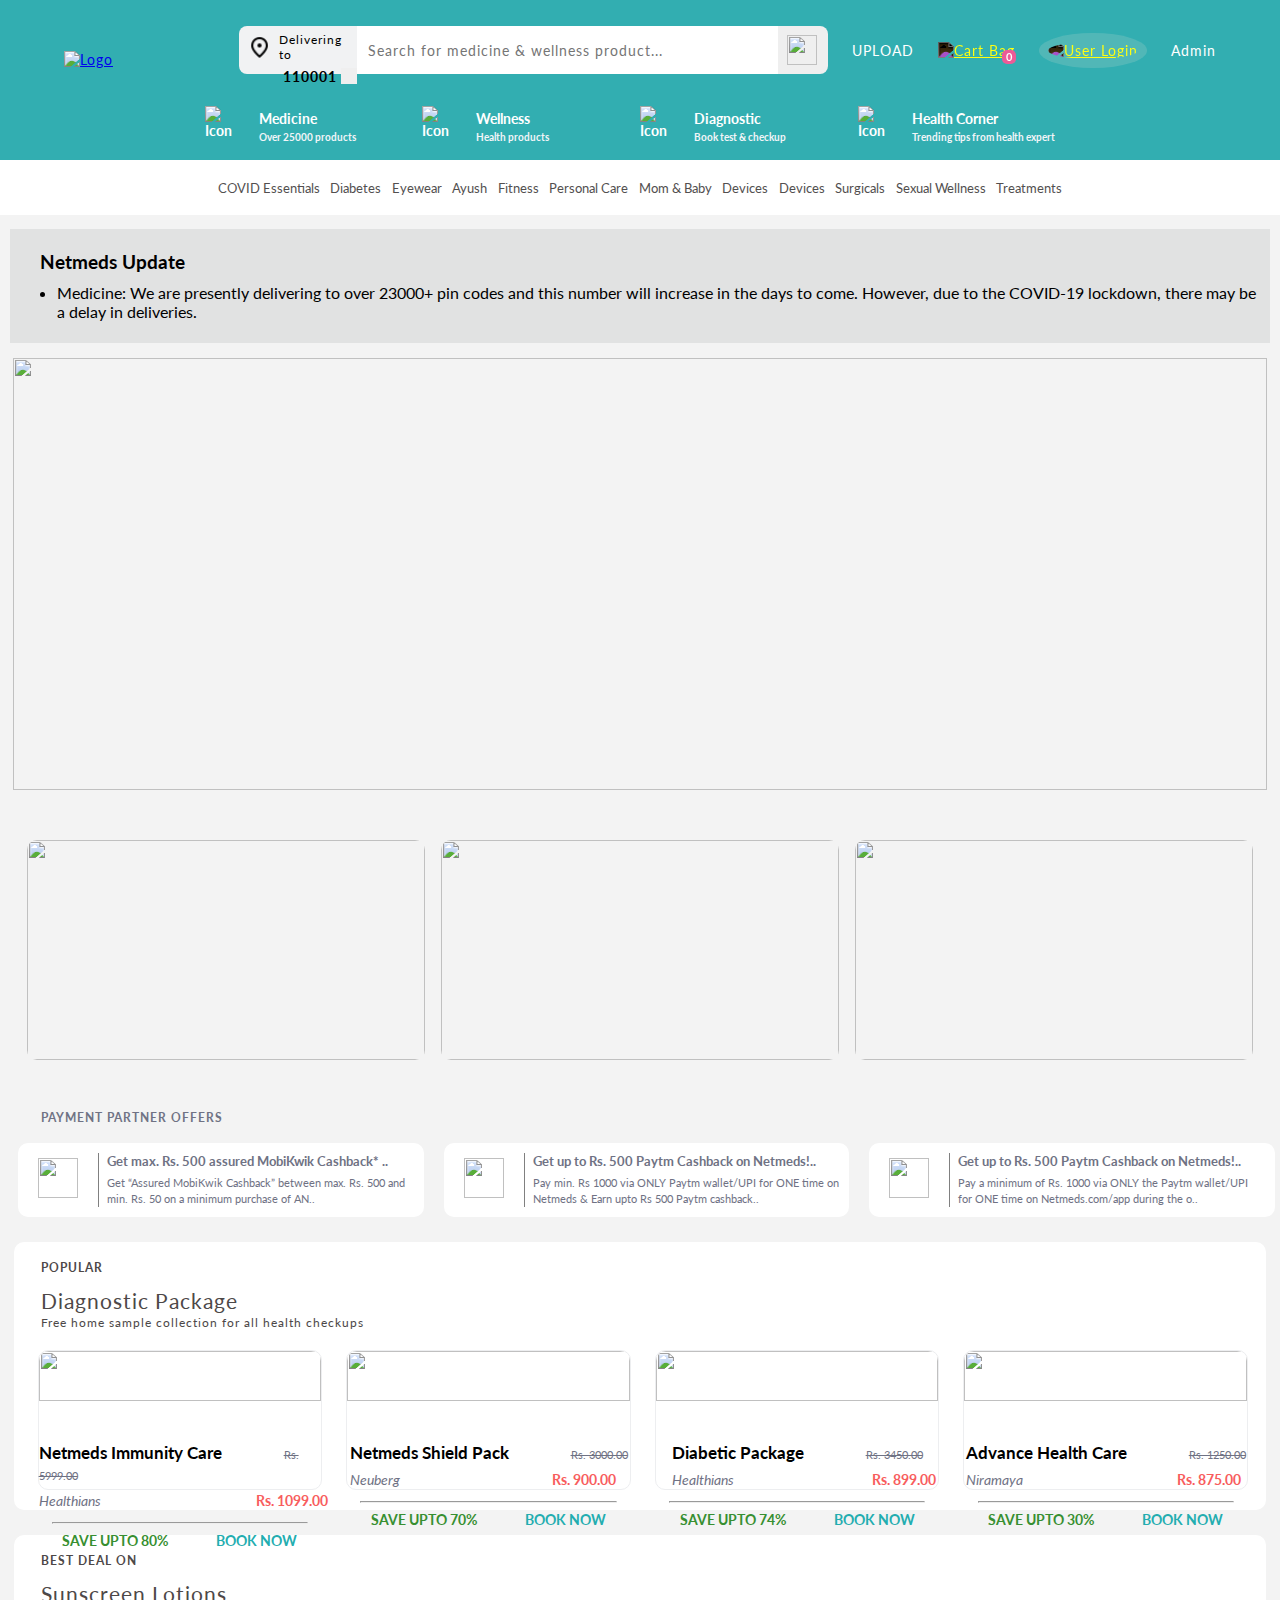
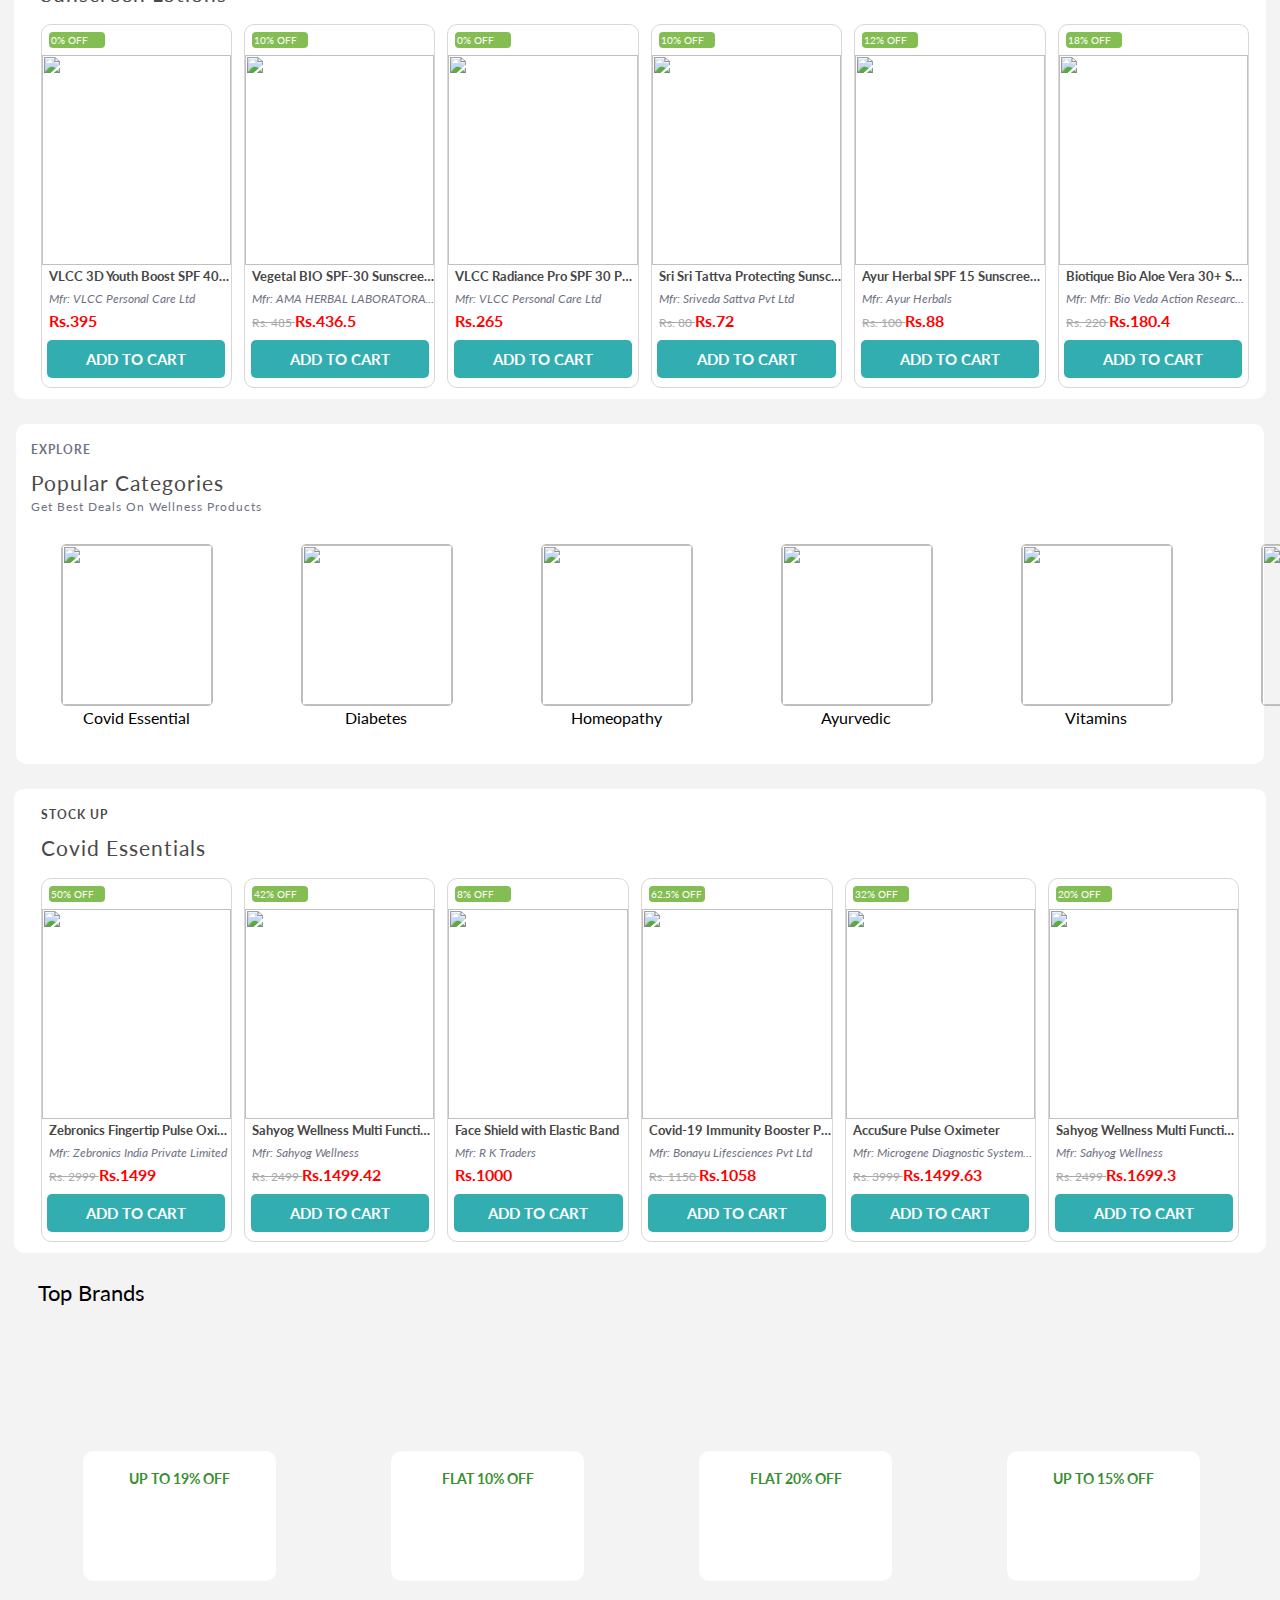
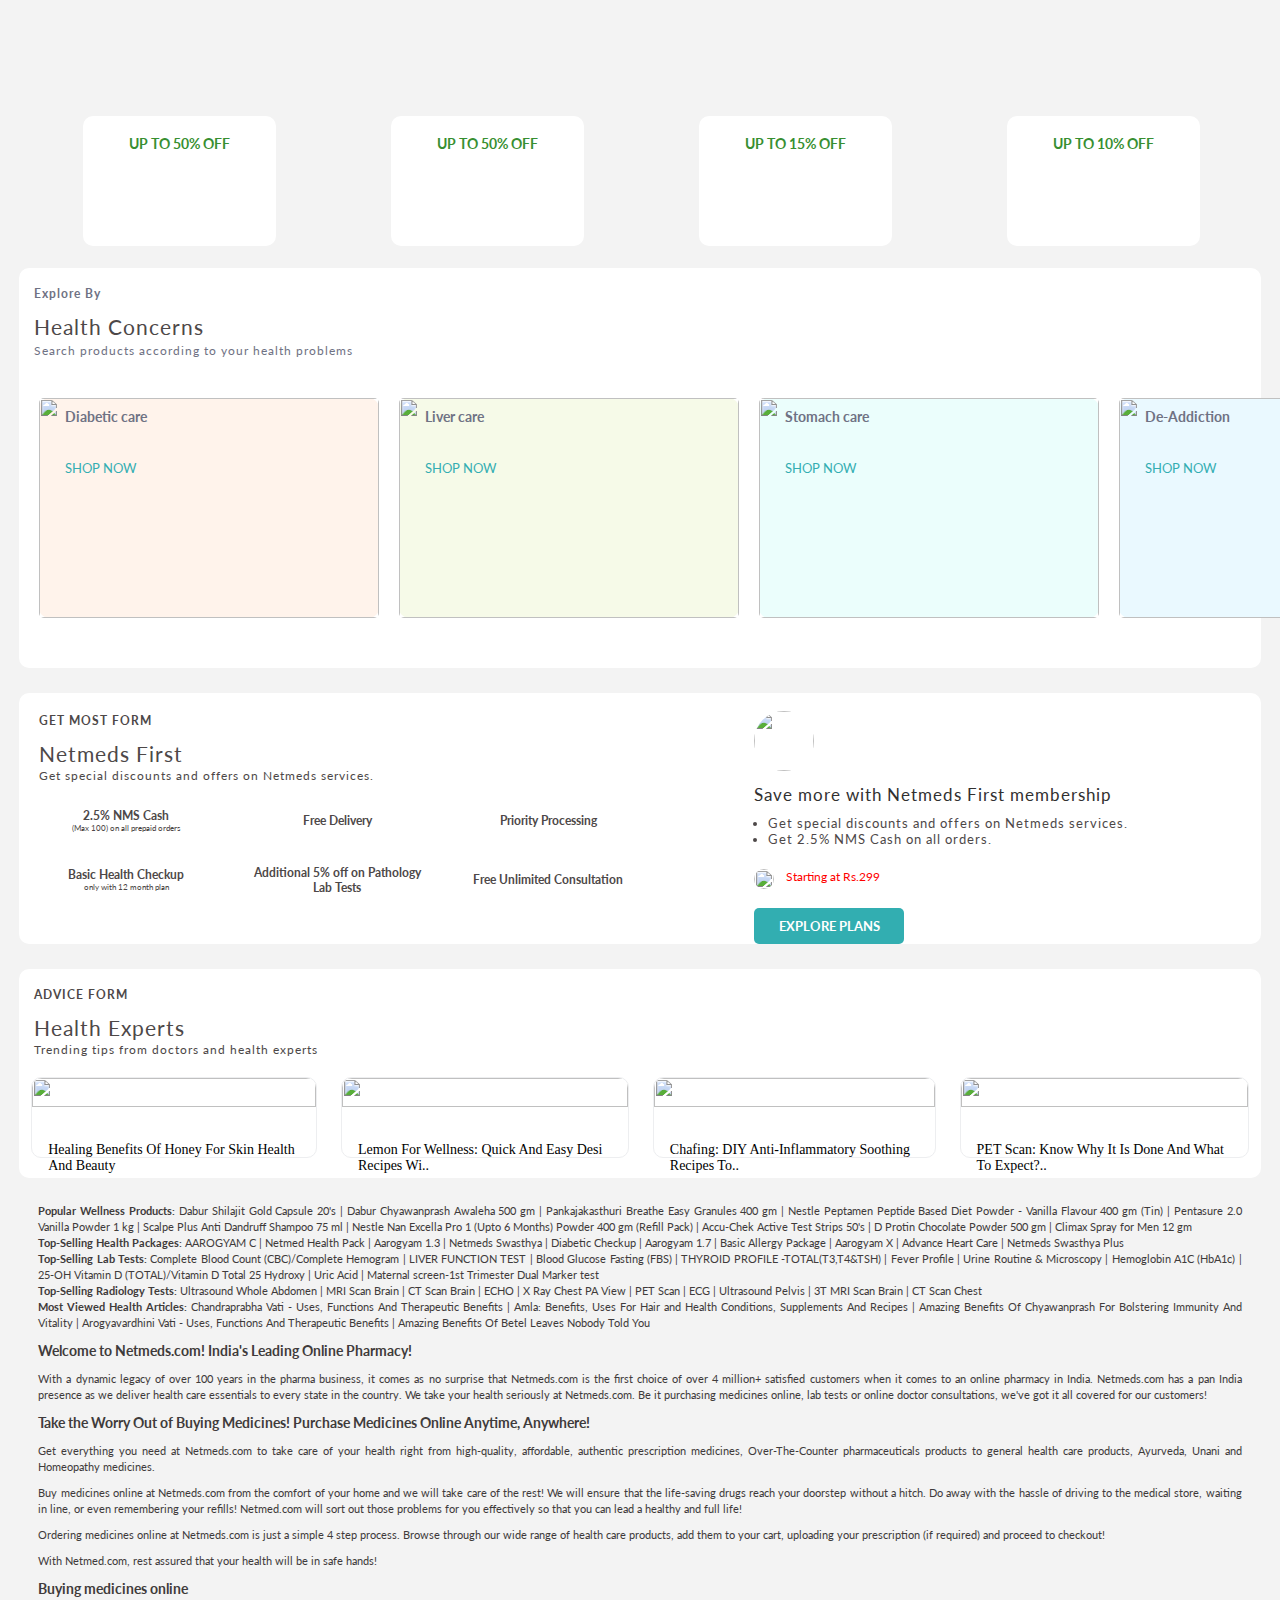
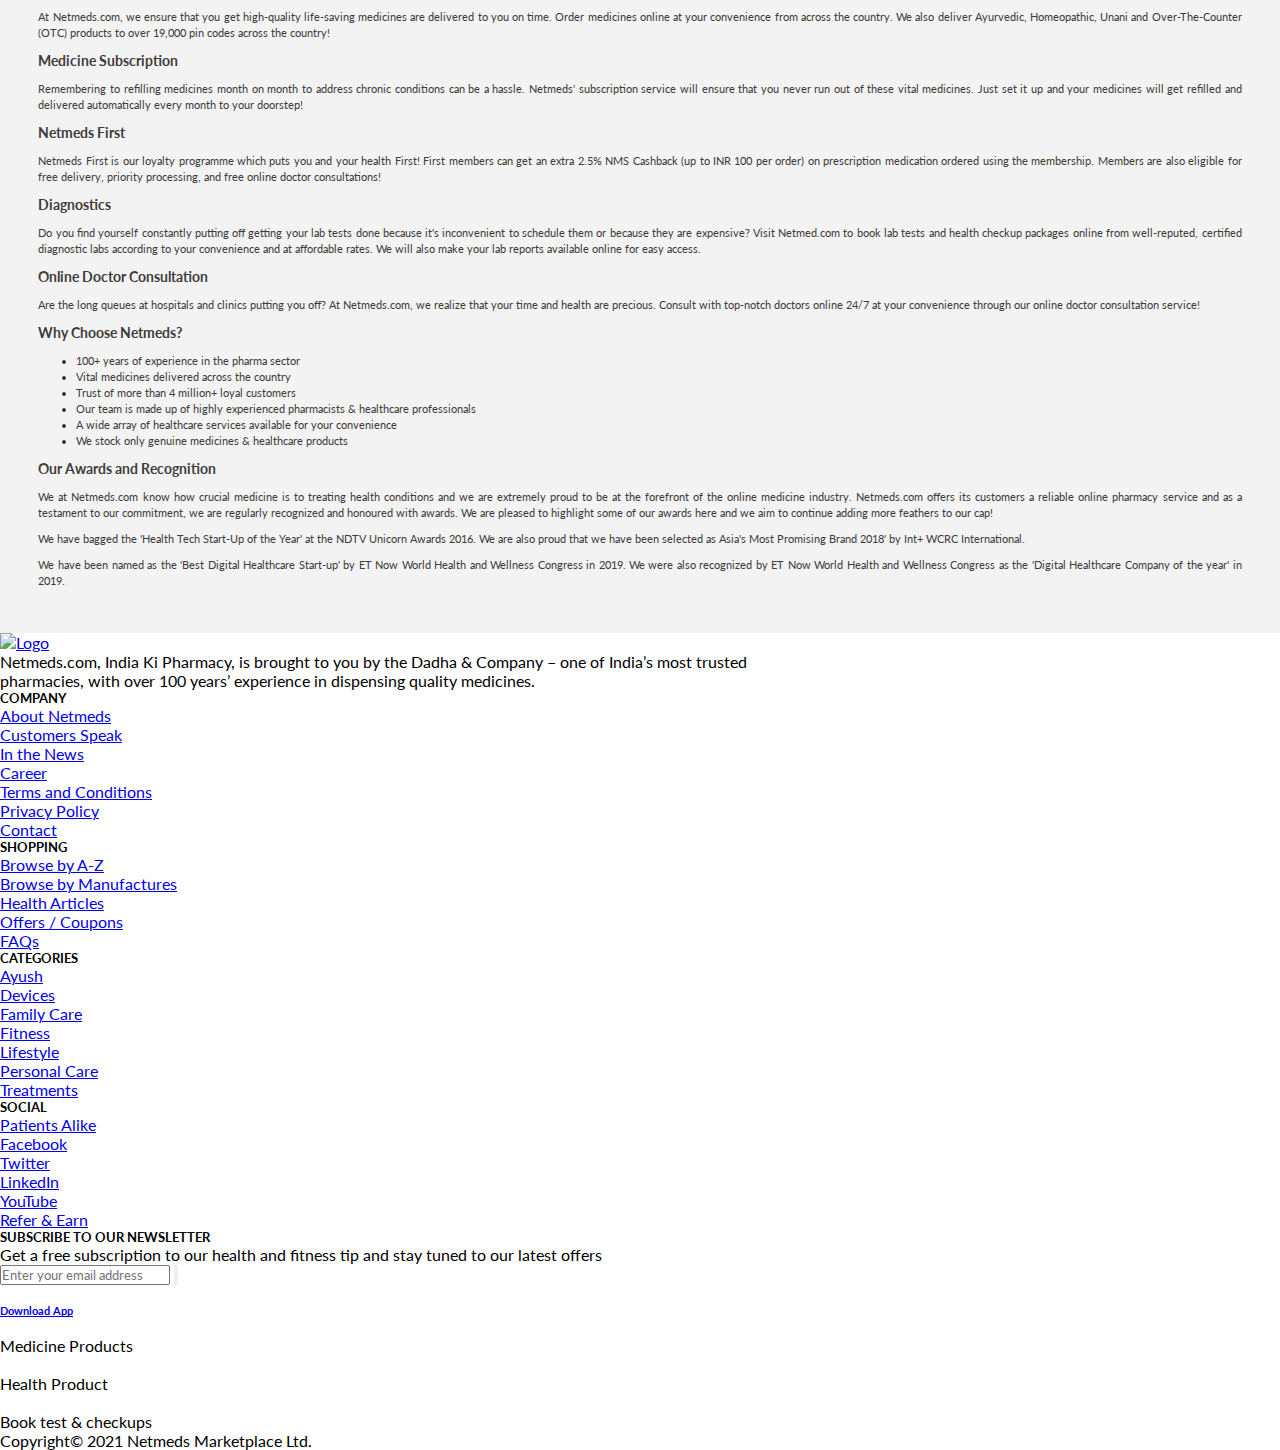
==== commit 23285d23: "admin modifucation" ====
--- a/index.html
+++ b/index.html
@@ -44,7 +44,7 @@
         </div>
         <div class="userIconDiv invert"><a href="/signup.html"><img src="/Images/userIcon.png" alt="User Login"></a>
         </div>
-        <div class="loginDiv"><a href="/signup.html">Sign in / Sign up</a></div>
+        <div class="loginDiv"><a href="/signup.html" id="userLoginName">Sign in / Sign up</a></div>
     </header>
 
     <nav class="mainNav">
@@ -304,7 +304,7 @@
                     <img src="https://www.netmeds.com/images/category/3086/thumb/baby_care_0.jpg" alt="" />
                     <span>Baby Care</span>
                 </div>
-                <div>
+                <!-- <div>
                     <img src="https://www.netmeds.com/images/category/3087/thumb/feminine_hygeine_0.jpg" alt="" />
                     <span>Feminine Hygiene</span>
                 </div>
@@ -315,7 +315,7 @@
                 <div>
                     <img src="https://www.netmeds.com/images/category/3210/thumb/weight_management_0.jpg" alt="" />
                     <span>Weight Management</span>
-                </div>
+                </div> -->
             </div>
         </div>
 
@@ -423,7 +423,7 @@
                         <span>SHOP NOW</span>
                     </div>
                 </div>
-                <div class="item-1">
+                <!-- <div class="item-1">
                     <img src="https://www.netmeds.com/images/cms/wysiwyg/category/v2/web/kidney-care.png" alt="" />
                     <div class="text">
                         <h4>Kidney care</h4>
@@ -450,7 +450,7 @@
                         <h4>Mental Care</h4>
                         <span>SHOP NOW</span>
                     </div>
-                </div>
+                </div> -->
             </div>
         </div>
 
@@ -755,7 +755,8 @@
     <script src="/JS/nav.js"></script>
     <script src="/JS/home.js"></script>
     <script src="/JS/homeProduct.js"></script>
-    <script src="/JS/search.js"></script>
+    <script src="/JS/itemsInCart.js"></script>
+    <!-- <script src="/JS/search.js"></script> -->
 </body>
 
 </html>--- a/CSS/home.css
+++ b/CSS/home.css
@@ -276,7 +276,7 @@
 }
 
 .flexProduct>div {
-    width: 16%;
+    width: 15.8%;
     border: 1px solid #dbd6d6;
     border-radius: 10px;
     /* padding: 5px; */
@@ -380,8 +380,8 @@
 .product {
     height: 250px;
     display: flex;
-    overflow: scroll;
     position: relative;
+    /* overflow: scroll; */
 }
 
 .product>div {
@@ -453,7 +453,6 @@
 .clearfix-2 {
     width: 97%;
     margin: auto;
-    /* height: 350px; */
     border-radius: 10px;
     background-color: white;
 }
@@ -461,9 +460,9 @@
 .product2 {
     height: 270px;
     display: flex;
-    overflow: scroll;
     gap: 20px;
     padding: 20px;
+    /* overflow: scroll; */
 }
 
 .product2 img {
@@ -522,8 +521,8 @@
 /* !================= Membership Division ================ */
 
 #membership {
-    width: 96%;
-    margin: auto;
+    width: 97%;
+    margin: 25px auto;
     background: white;
     border-radius: 10px;
     display: flex;
@@ -641,7 +640,7 @@
  *========================**/
 
 .heathExpert {
-    width: 96%;
+    width: 97%;
     margin: 25px auto;
     background: white;
     border-radius: 10px;
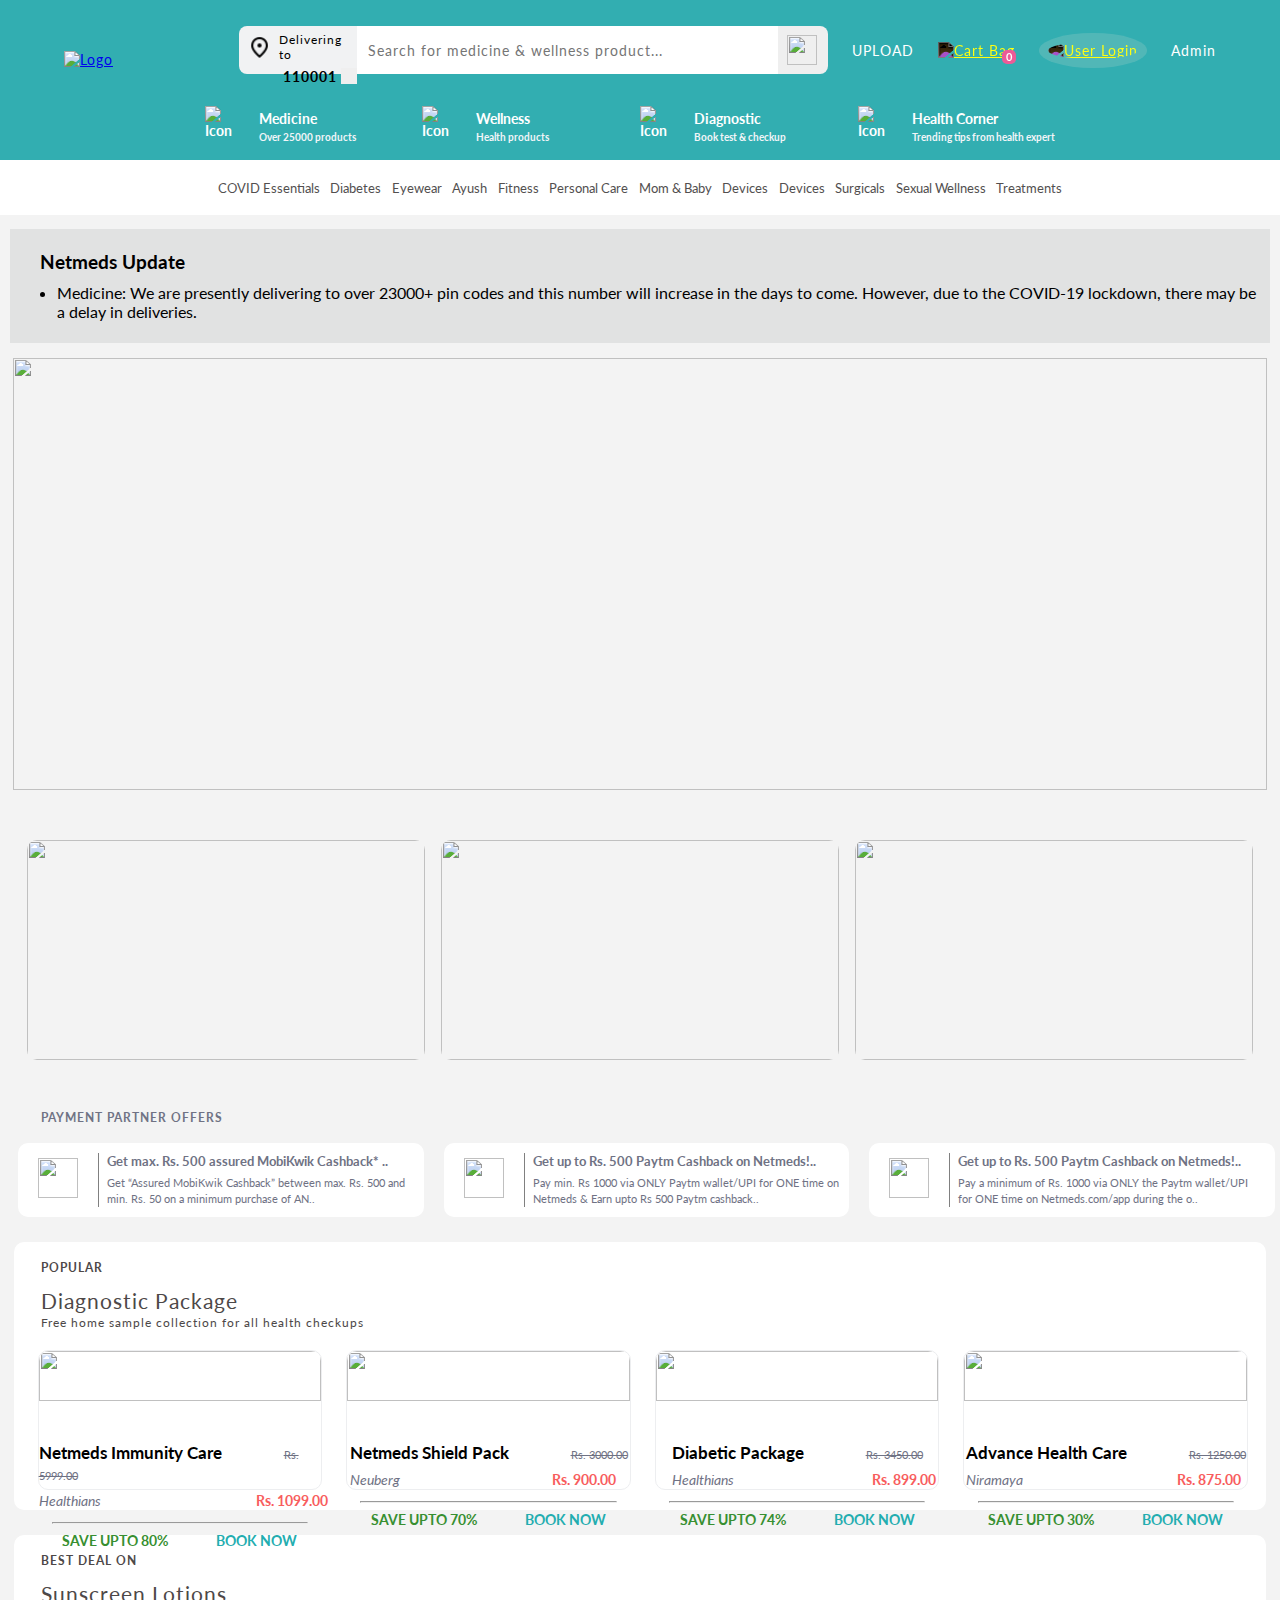
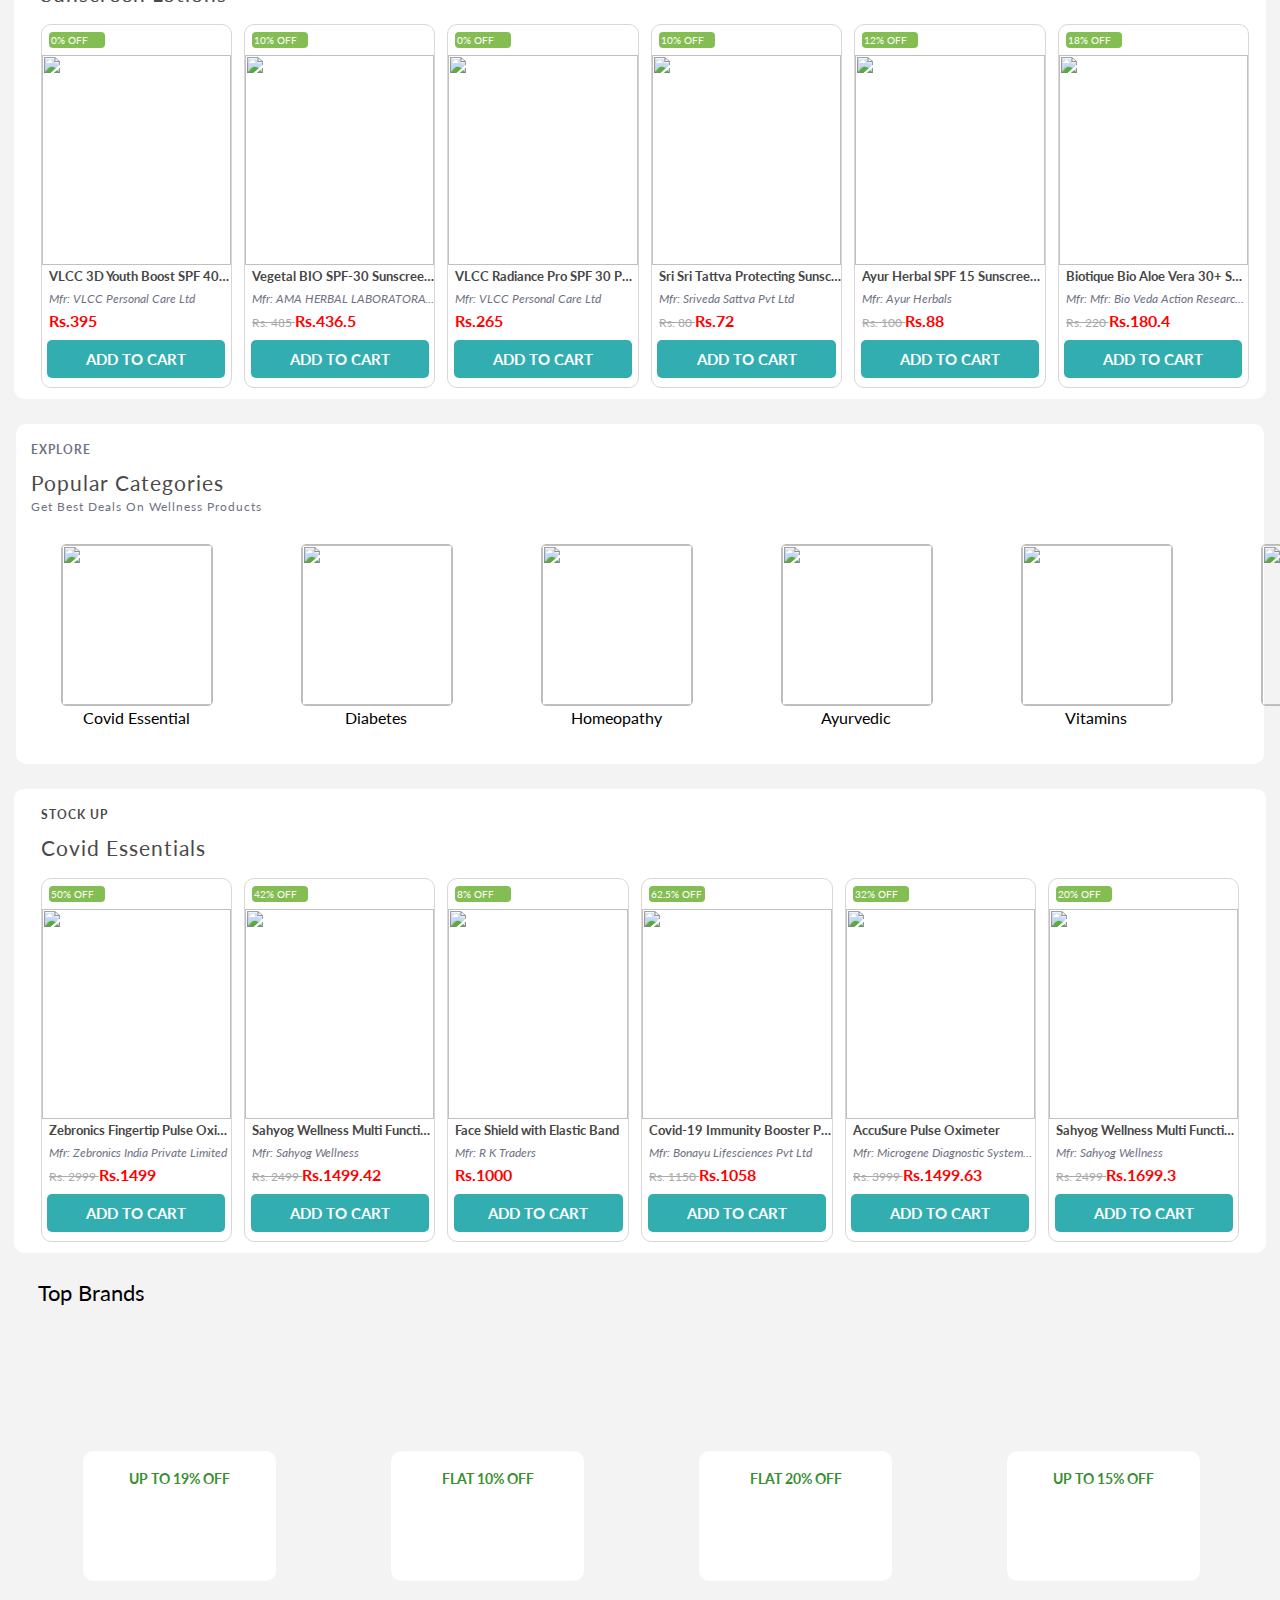
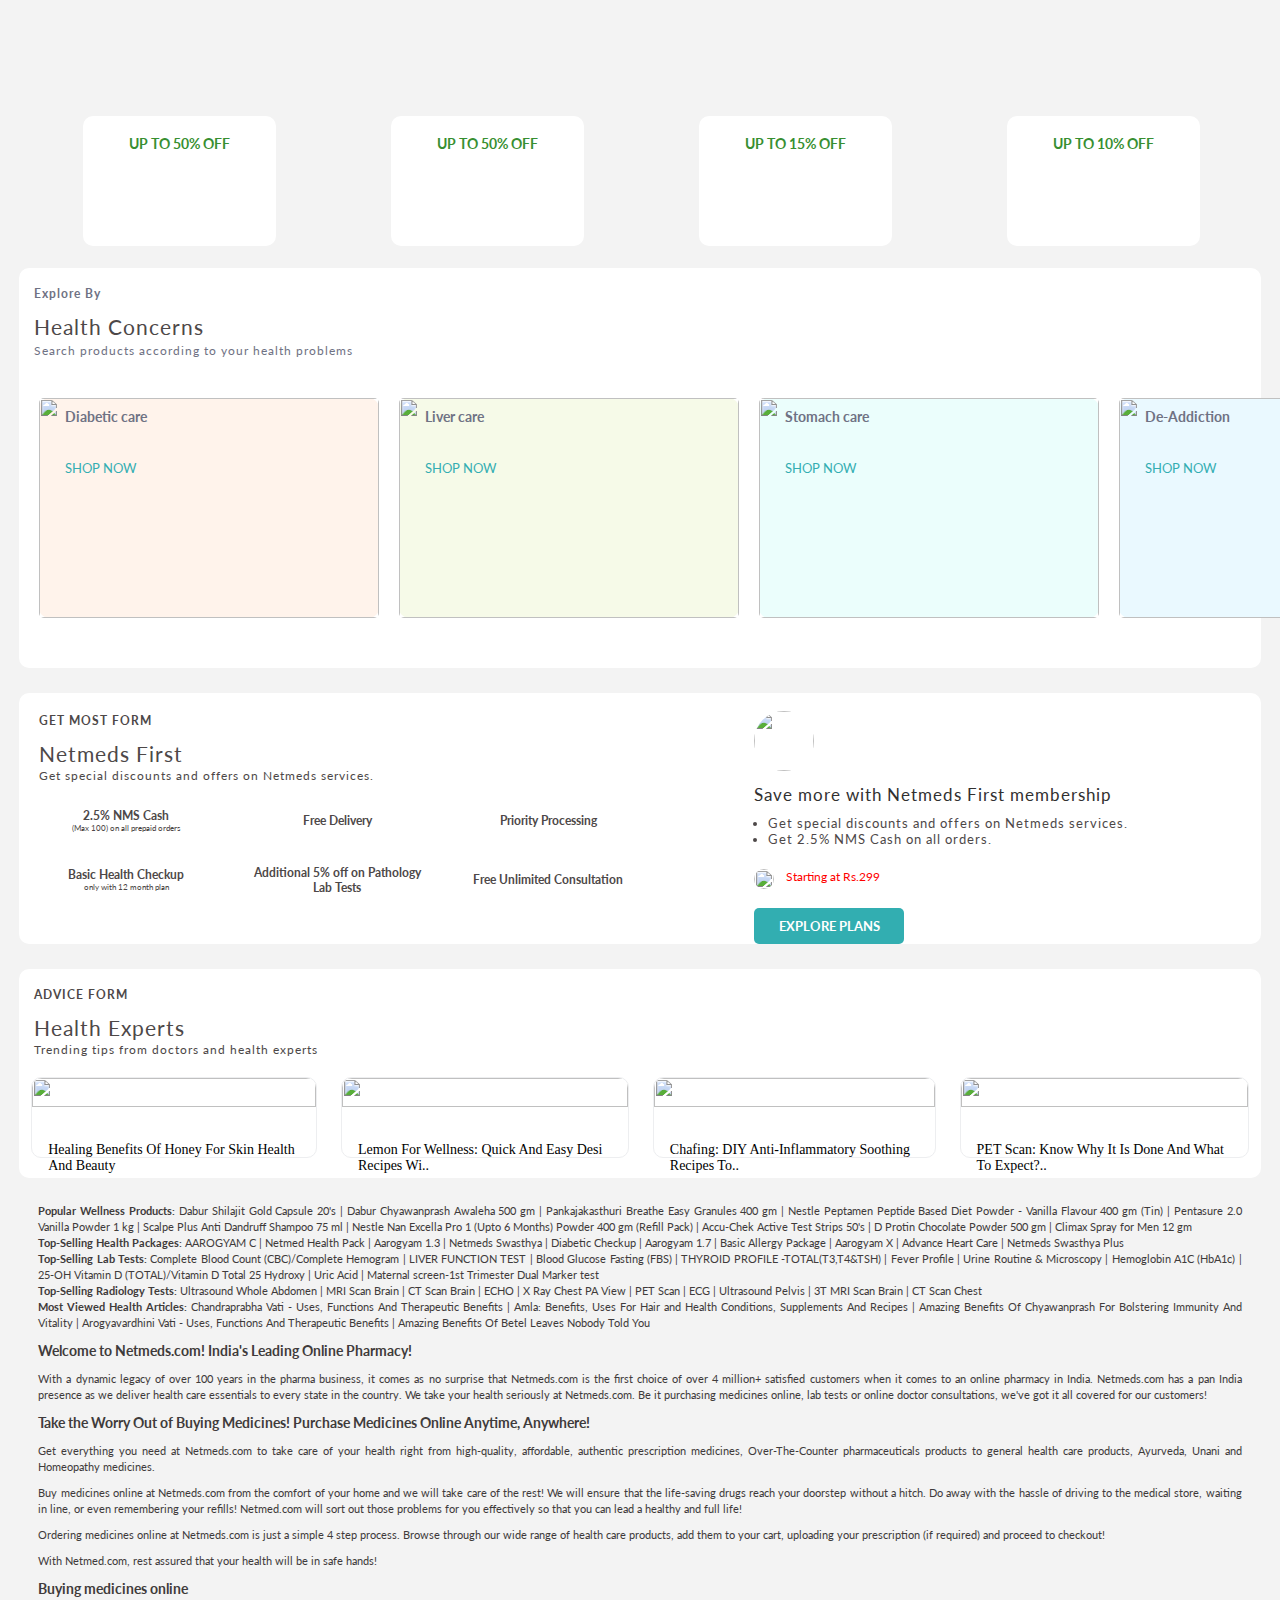
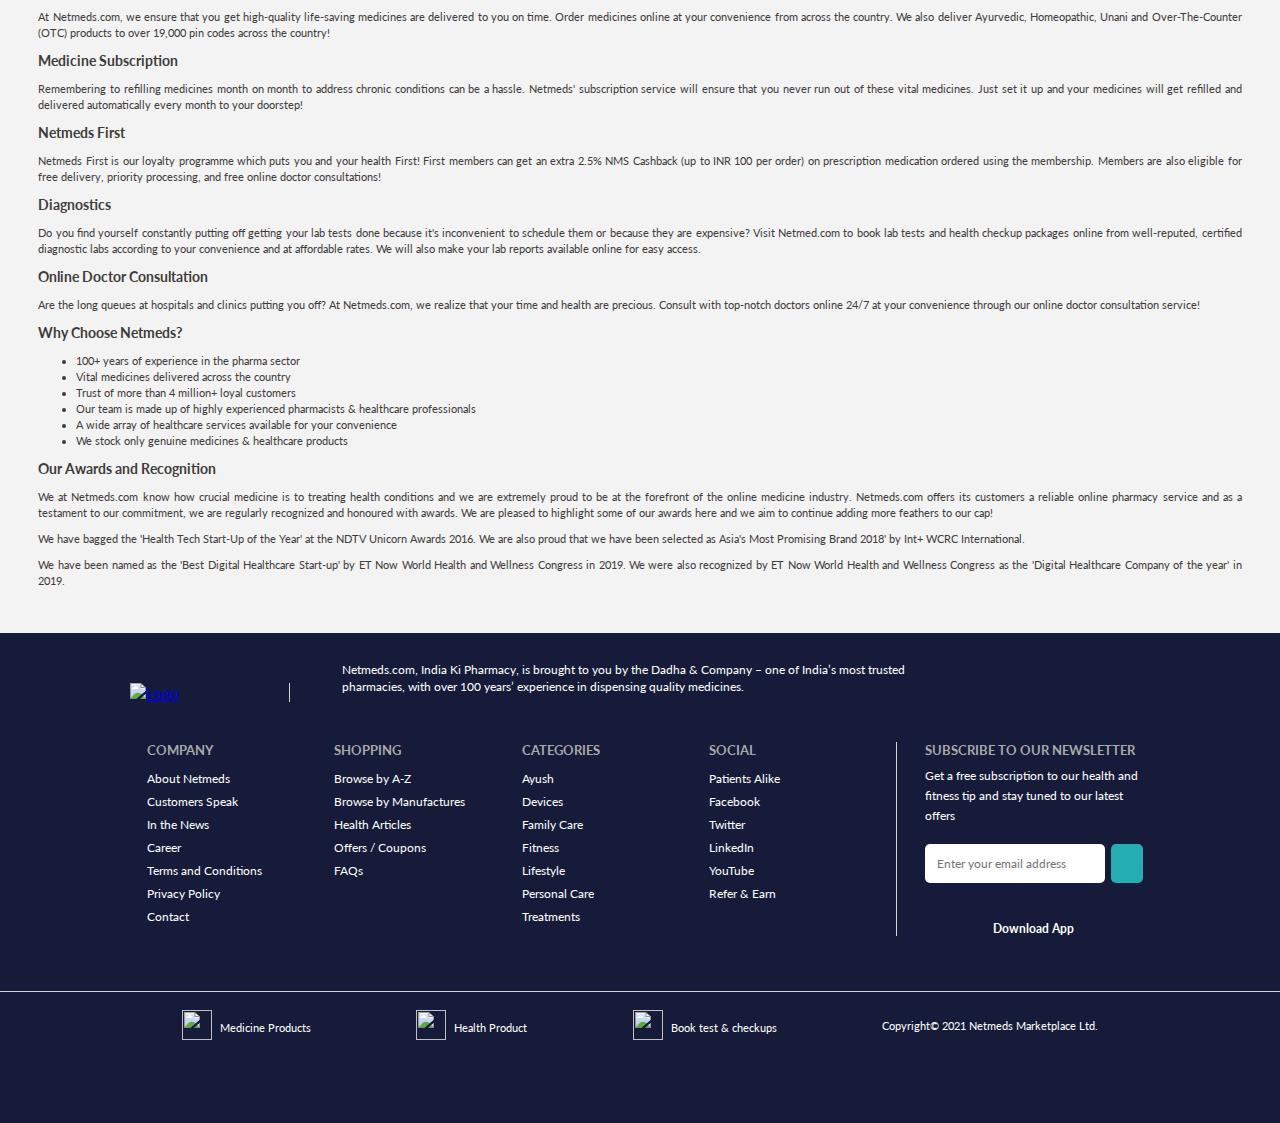
==== commit 63522073: "unwanted code removed" ====
--- a/index.html
+++ b/index.html
@@ -24,7 +24,6 @@
                     <p>Delivering to</p>
                     <div>
                         <h4 id="editH4" min="1" max="6">110001</h4>
-                        <!--  <input type="number" value="110001" id="inpEdit" min="1" max="6"> -->
                         <button id="penEdit"><img src="/Images/pen.png" alt=""></button>
                     </div>
                 </div>
@@ -126,7 +125,6 @@
             </div>
         </div>
 
-
         <!--!================= Payment Division ================-->
         <div id="paymentDiv">
             <h5>PAYMENT PARTNER OFFERS</h5>
@@ -270,7 +268,6 @@
             <div id="flexProductUp" class="flexProduct"></div>
         </div>
 
-
         <!--!================= Popular Category ================-->
         <div class="clearfix">
 
@@ -423,37 +420,8 @@
                         <span>SHOP NOW</span>
                     </div>
                 </div>
-                <!-- <div class="item-1">
-                    <img src="https://www.netmeds.com/images/cms/wysiwyg/category/v2/web/kidney-care.png" alt="" />
-                    <div class="text">
-                        <h4>Kidney care</h4>
-                        <span>SHOP NOW</span>
-                    </div>
-                </div>
-                <div class="item-1">
-                    <img src="https://www.netmeds.com/images/cms/wysiwyg/category/v2/web/lung-care.png" alt="" />
-                    <div class="text">
-                        <h4>Lung Care</h4>
-                        <span>SHOP NOW</span>
-                    </div>
-                </div>
-                <div class="item-1">
-                    <img src="https://www.netmeds.com/images/cms/wysiwyg/category/v2/web/piles-care.png" alt="" />
-                    <div class="text">
-                        <h4>Piles care</h4>
-                        <span>SHOP NOW</span>
-                    </div>
-                </div>
-                <div class="item-1">
-                    <img src="https://www.netmeds.com/images/cms/wysiwyg/category/v2/web/mental-care.png" alt="" />
-                    <div class="text">
-                        <h4>Mental Care</h4>
-                        <span>SHOP NOW</span>
-                    </div>
-                </div> -->
-            </div>
-        </div>
-
+            </div>
+        </div>
 
         <!--!================= Membership Division ================-->
         <div id="membership">
@@ -756,7 +724,6 @@
     <script src="/JS/home.js"></script>
     <script src="/JS/homeProduct.js"></script>
     <script src="/JS/itemsInCart.js"></script>
-    <!-- <script src="/JS/search.js"></script> -->
 </body>
 
-</html>+</html>
--- a/CSS/navBar.css
+++ b/CSS/navBar.css
@@ -43,7 +43,6 @@
     margin-left: 40px;
     border-radius: 8px;
     display: flex;
-    /* border: 1px solid black; */
 }
 
 .deliveryBox {
@@ -154,7 +153,6 @@
     height: 25px;
     width: 24px;
     border-radius: 50%;
-    /* background: #bc4747; */
     background: #ae4848;
     padding: 9px;
 }
@@ -256,7 +254,6 @@
     background-color: white;
     font-family: 'Lato', sans-serif;
     font-size: 13px;
-    /* background: red; */
 }
 
 .nav-2>ul {
--- a/CSS/footer.css
+++ b/CSS/footer.css
@@ -0,0 +1,160 @@
+#footer {
+    width: 100%;
+    height: 490px;
+    background: rgb(21, 27, 57);
+    color: white;
+    font-family: 'Lato', sans-serif;
+}
+
+.firstDiv {
+    width: 100%;
+    padding-top: 30px;
+    display: flex;
+    align-items: center;
+}
+
+.f_logo {
+    width: 21%;
+    margin: 20px;
+    border-right: 1px solid lightgray;
+}
+
+.f_logo img {
+    width: 150px;
+    margin-left: 41%;
+}
+
+.f_logo+div {
+    margin-left: 32px;
+    font-size: 12px;
+    letter-spacing: 1;
+}
+
+.firstDiv p {
+    margin-top: -30px;
+    line-height: 17px;
+}
+
+.secondDiv {
+    width: 77%;
+    margin: auto;
+    margin-top: 20px;
+    display: grid;
+    grid-template-columns: 17% 17% 17% 17% 25%;
+    gap: 2%;
+}
+
+.secondDiv>div:last-child {
+    border-left: 1px solid lightgray;
+    padding-left: 28px;
+}
+
+.secondDiv h5+p {
+    font-size: 12px;
+    line-height: 20px;
+    margin-bottom: 18px;
+}
+
+.secondDiv h5 {
+    color: darkgray;
+    font-size: 13px;
+    margin-bottom: 8px;
+}
+
+.secondDiv ul {
+    line-height: 21px;
+}
+
+.secondDiv ul li {
+    list-style-type: none;
+}
+
+.secondDiv ul li>a {
+    text-decoration: none;
+    color: white;
+    font-size: 12px;
+    font-family: 'Lato', sans-serif;
+}
+
+.secondDiv>div:last-child>div:nth-child(3) {
+    display: flex;
+    gap: 6px;
+}
+
+.secondDiv input {
+    width: 180px;
+    padding: 12px;
+    border-radius: 5px;
+    outline: none;
+    border: none;
+    font-size: 12px;
+}
+
+.secondDiv button {
+    width: 42px;
+    padding: 4px 0 0 4px;
+    margin-bottom: 0;
+    border-radius: 5px;
+    background-color: rgb(36, 174, 177);
+    border: none;
+    cursor: pointer;
+}
+
+.secondDiv button>img {
+    width: 25px;
+}
+
+.f_icon {
+    margin-top: 20px;
+    display: flex;
+    gap: 4%;
+}
+
+.f_icon>img {
+    width: 46%;
+}
+
+.f_icon+h6 {
+    text-align: center;
+    margin-top: 18px;
+    font-size: 12px;
+}
+
+.f_icon+h6>a {
+    color: white;
+    text-decoration: none;
+}
+
+.last {
+    width: 100%;
+    display: flex;
+    justify-content: space-evenly;
+    align-items: center;
+    height: 50px;
+    font-size: 11px;
+    border-top: 1px solid lightgray;
+    margin-top: 55px;
+}
+
+.last>div {
+    margin-top: 16px;
+    display: flex;
+}
+
+.last>div:first-child {
+    margin-left: 6%;
+}
+
+.last>div:last-child {
+    margin-right: 6%;
+}
+
+.last img {
+    height: 30px;
+    width: 30px;
+}
+
+.last p {
+    margin-top: 11px;
+    margin-left: 8px;
+}--- a/CSS/home.css
+++ b/CSS/home.css
@@ -6,7 +6,6 @@
 
 #content {
     width: 100%;
-    /* height: 100vh; */
     background: rgb(243, 243, 243);
     font-family: 'Lato', sans-serif;
     padding-top: 14px;
@@ -34,7 +33,6 @@
     height: 48vh;
     margin: auto;
     margin-top: 15px;
-    /* border: 1px solid red; */
 }
 
 #mainSlider>img {
@@ -51,7 +49,6 @@
     display: flex;
     margin: 50px auto;
     justify-content: space-around;
-    /* border: 1px solid black; */
 }
 
 .row {
@@ -160,7 +157,6 @@
     display: flex;
     justify-content: space-between;
     border-radius: 10px;
-    /* border: 1px solid green; */
 }
 
 .diagnoCard {
@@ -189,7 +185,6 @@
 
 .diag-txt h3 {
     margin: 8px 0;
-    /* letter-spacing: 0.5px; */
     font-size: 17px;
 }
 
@@ -250,7 +245,6 @@
     border-radius: 10px;
     padding: 0 12px;
     height: 464px;
-    /* border: 1px solid green; */
 }
 
 .homeProducts>h5 {
@@ -279,8 +273,6 @@
     width: 15.8%;
     border: 1px solid #dbd6d6;
     border-radius: 10px;
-    /* padding: 5px; */
-    /* letter-spacing: 1px; */
 }
 
 .flexProduct>div>p:first-child {
@@ -291,7 +283,6 @@
     color: white;
     border-radius: 4px;
     margin: 7px;
-    /* letter-spacing: 1px; */
 }
 
 .flexProduct h5, .flexProduct p {
@@ -349,7 +340,6 @@
 .clearfix {
     width: 97.5%;
     margin: auto;
-    /* height: 320px; */
     border-radius: 10px;
     background: white;
     margin-bottom: 20px;
@@ -381,7 +371,6 @@
     height: 250px;
     display: flex;
     position: relative;
-    /* overflow: scroll; */
 }
 
 .product>div {
@@ -413,7 +402,6 @@
     gap: 2.6%;
     padding-bottom: 2.6%;
     background-color: #f3f3f3;
-    /* border: 1px solid black; */
 }
 
 .split-section {
@@ -421,7 +409,6 @@
     display: block;
     border-radius: 10px;
     position: relative;
-    /* border: 1px solid blue; */
 }
 
 .split-section>img {
@@ -438,7 +425,6 @@
     position: absolute;
     top: 120px;
     background-color: white;
-    /* border: 1px solid black; */
 }
 
 .brand-detail>h4 {
@@ -462,7 +448,6 @@
     display: flex;
     gap: 20px;
     padding: 20px;
-    /* overflow: scroll; */
 }
 
 .product2 img {
@@ -477,7 +462,6 @@
     border-radius: 10px;
     margin-top: 20px;
     position: relative;
-    /* border: 1px solid red; */
 }
 
 .item-1:nth-child(1) {
@@ -526,13 +510,11 @@
     background: white;
     border-radius: 10px;
     display: flex;
-    /* border:1px solid red; */
 }
 
 .leftDiv {
     width: 50%;
     padding: 20px;
-    /* border: 1px solid green; */
 }
 
 .leftDiv>h5 {
@@ -559,11 +541,9 @@
     grid-template-columns: 28% 28% 28%;
     justify-items: center;
     gap: 6%;
-    /* border: 1px solid black; */
 }
 
 .iconsDiv>div {
-    /* text-align: center; */
     display: flex;
     flex-direction: column;
     align-items: center;
@@ -582,7 +562,6 @@
 }
 
 .rightDiv {
-    /* border: 1px solid red; */
     padding-left: 6%;
 }
 
@@ -669,21 +648,13 @@
     margin-left: 15px;
 }
 
-/* #advice-form {
-    width: 100%;
-    margin: auto;
-    background-color: #ffffff;
-} */
-
 .item {
     display: flex;
     justify-content: space-between;
     border-radius: 10px;
-    /* border: 1px solid green; */
 }
 
 .card {
-    /* min-width: 23%; */
     justify-content: center;
     border: 1px solid #edeef0;
     border-radius: 10px;
